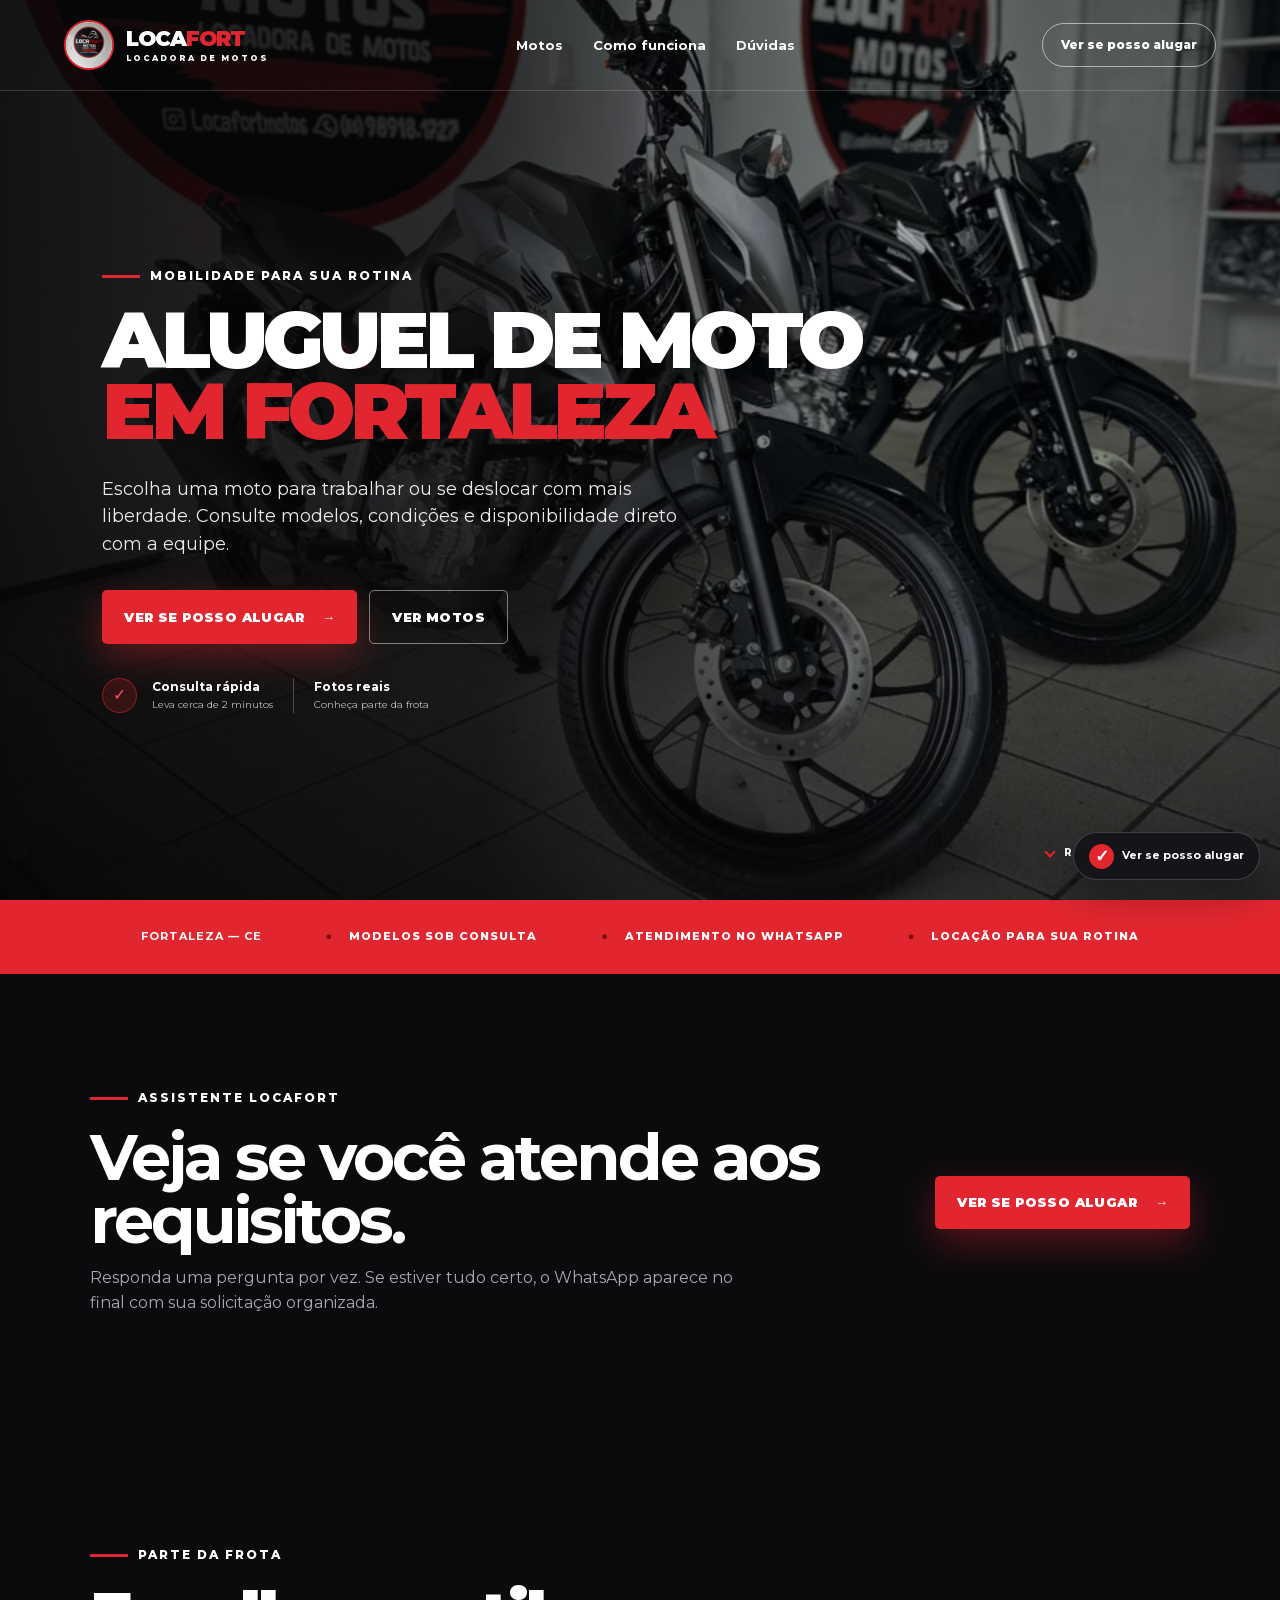
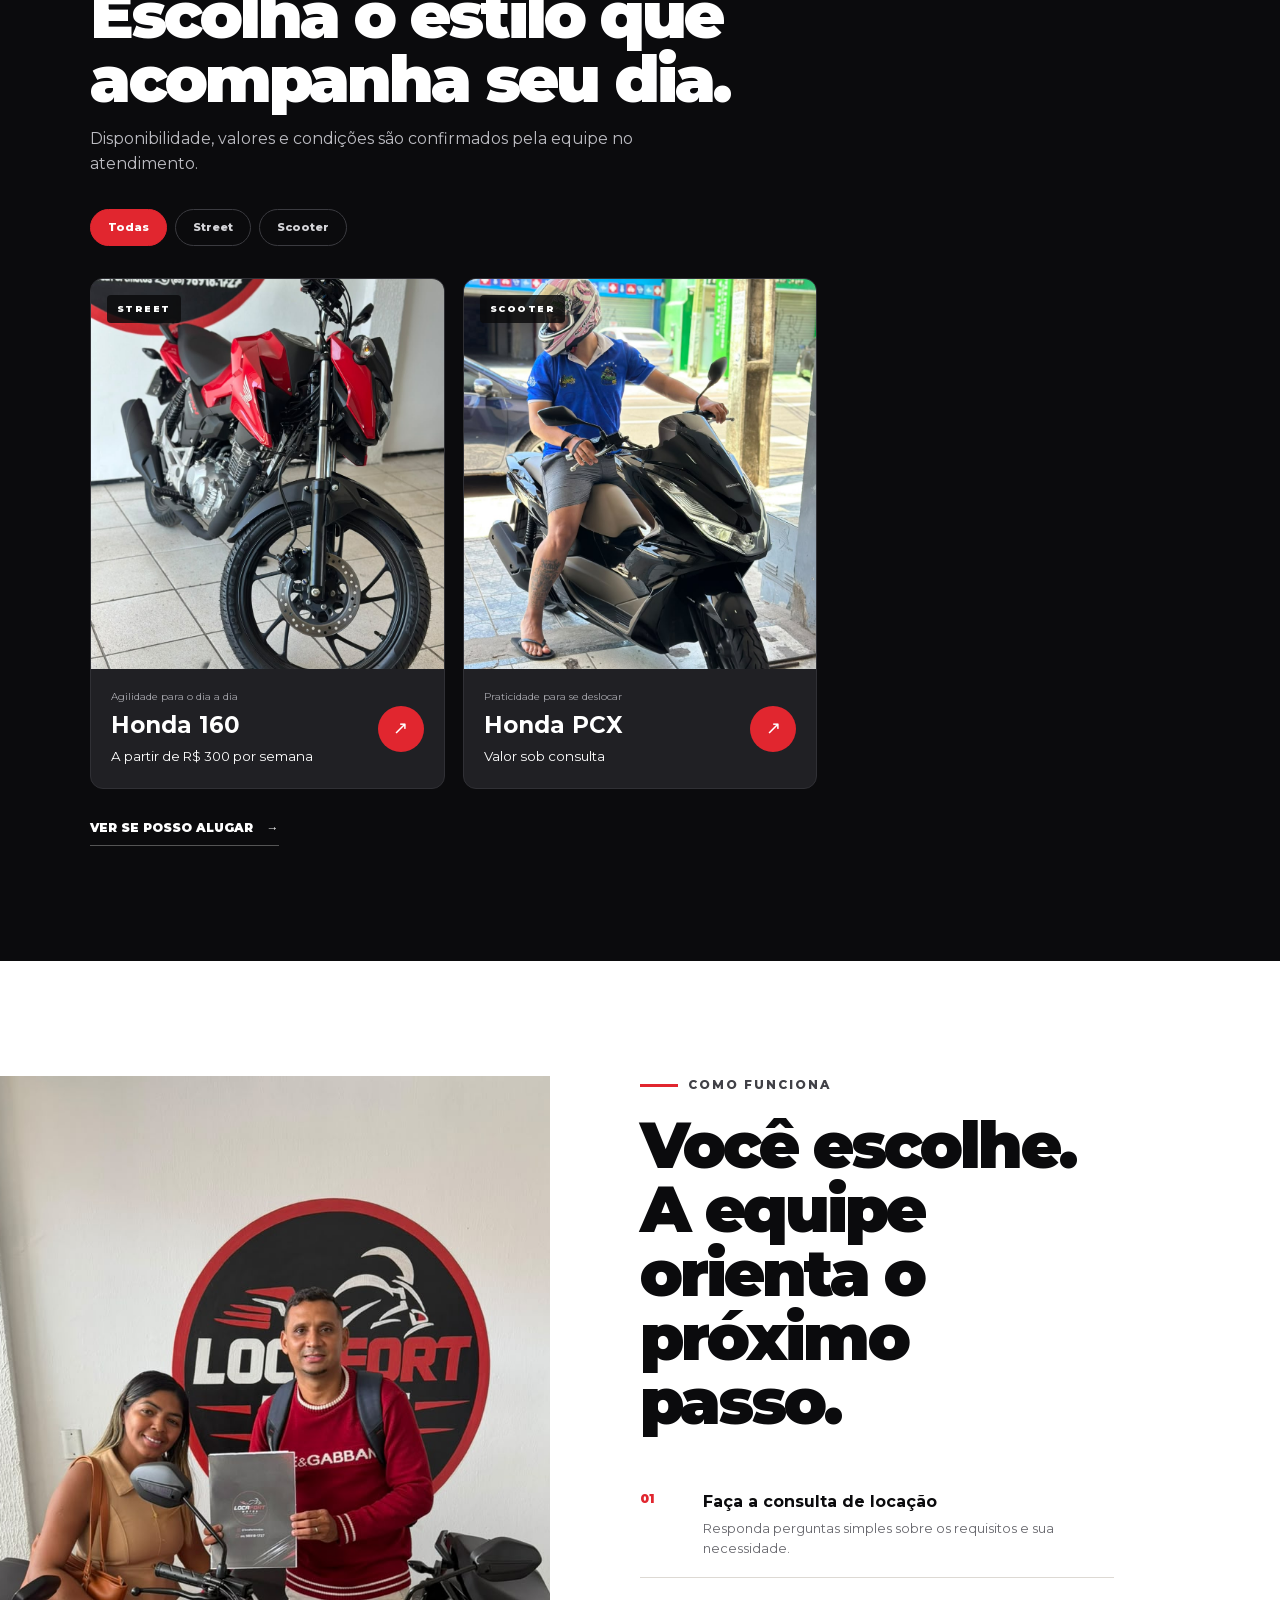
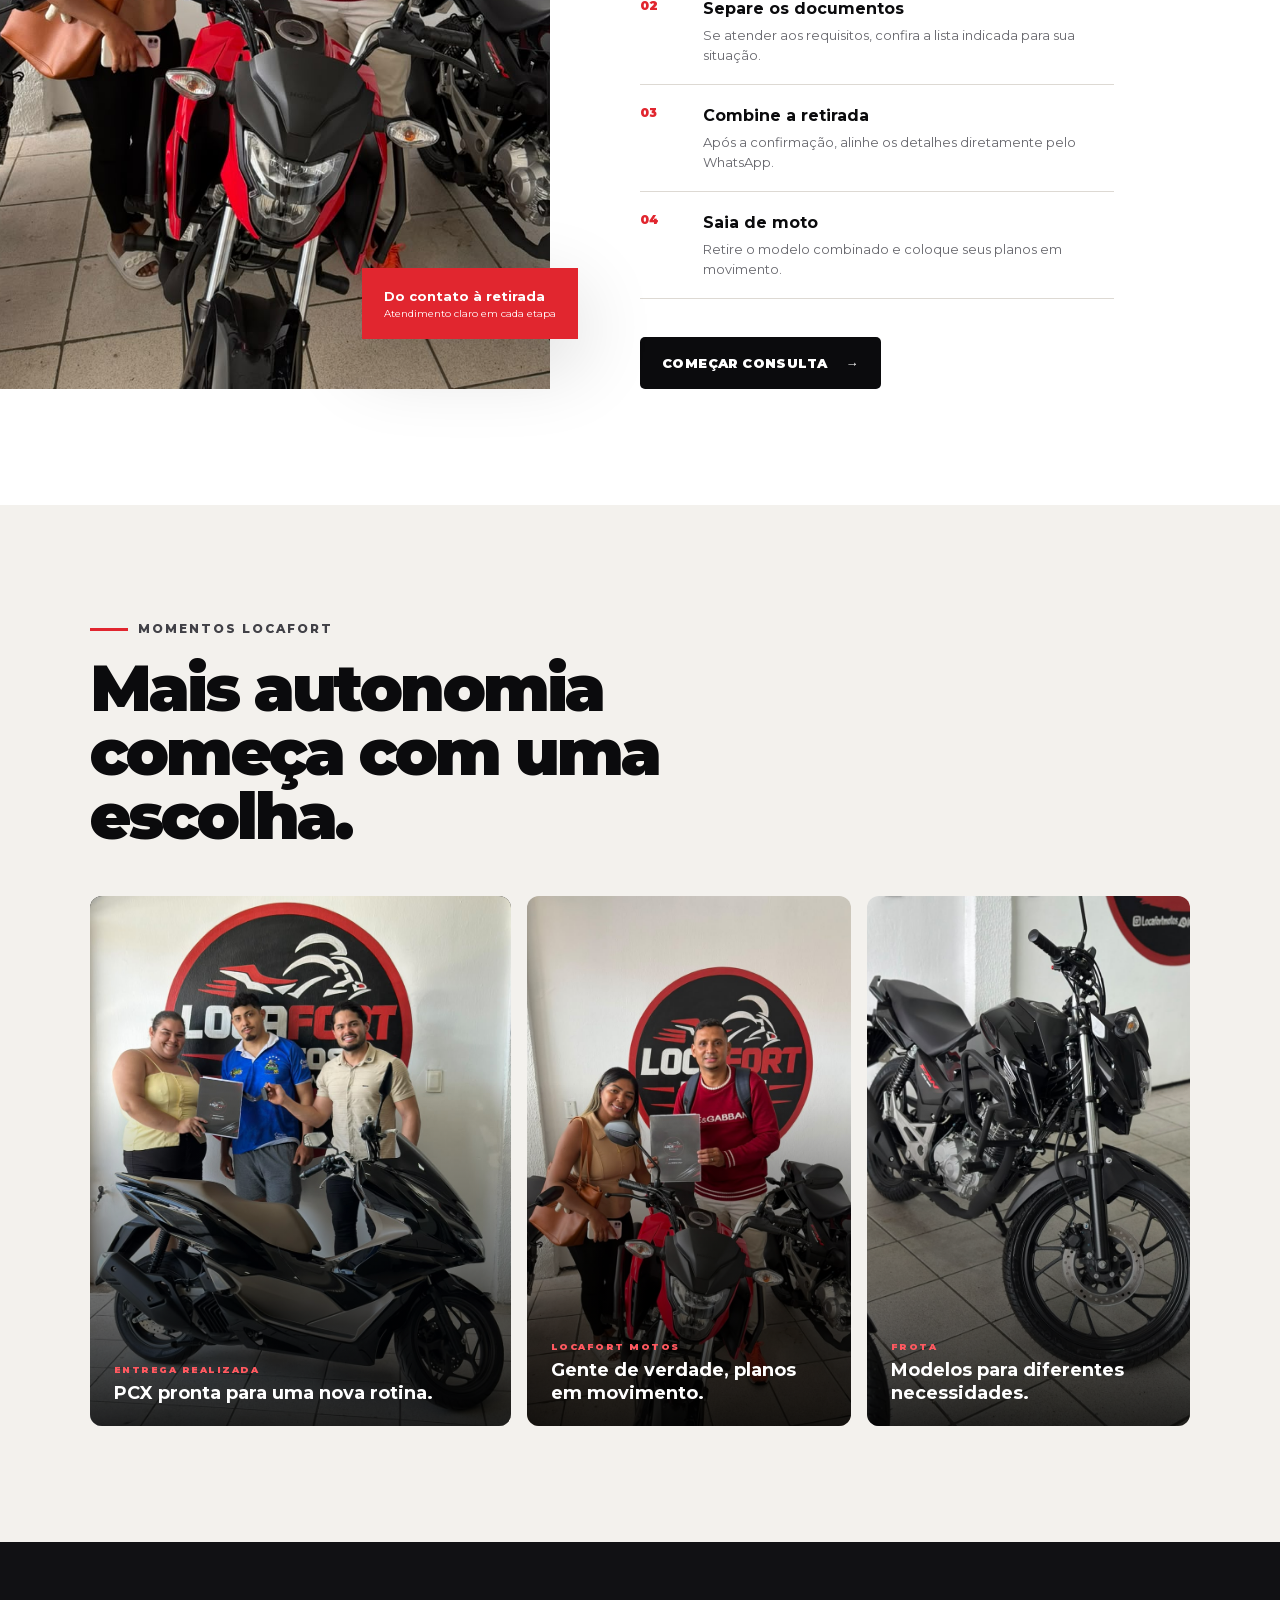
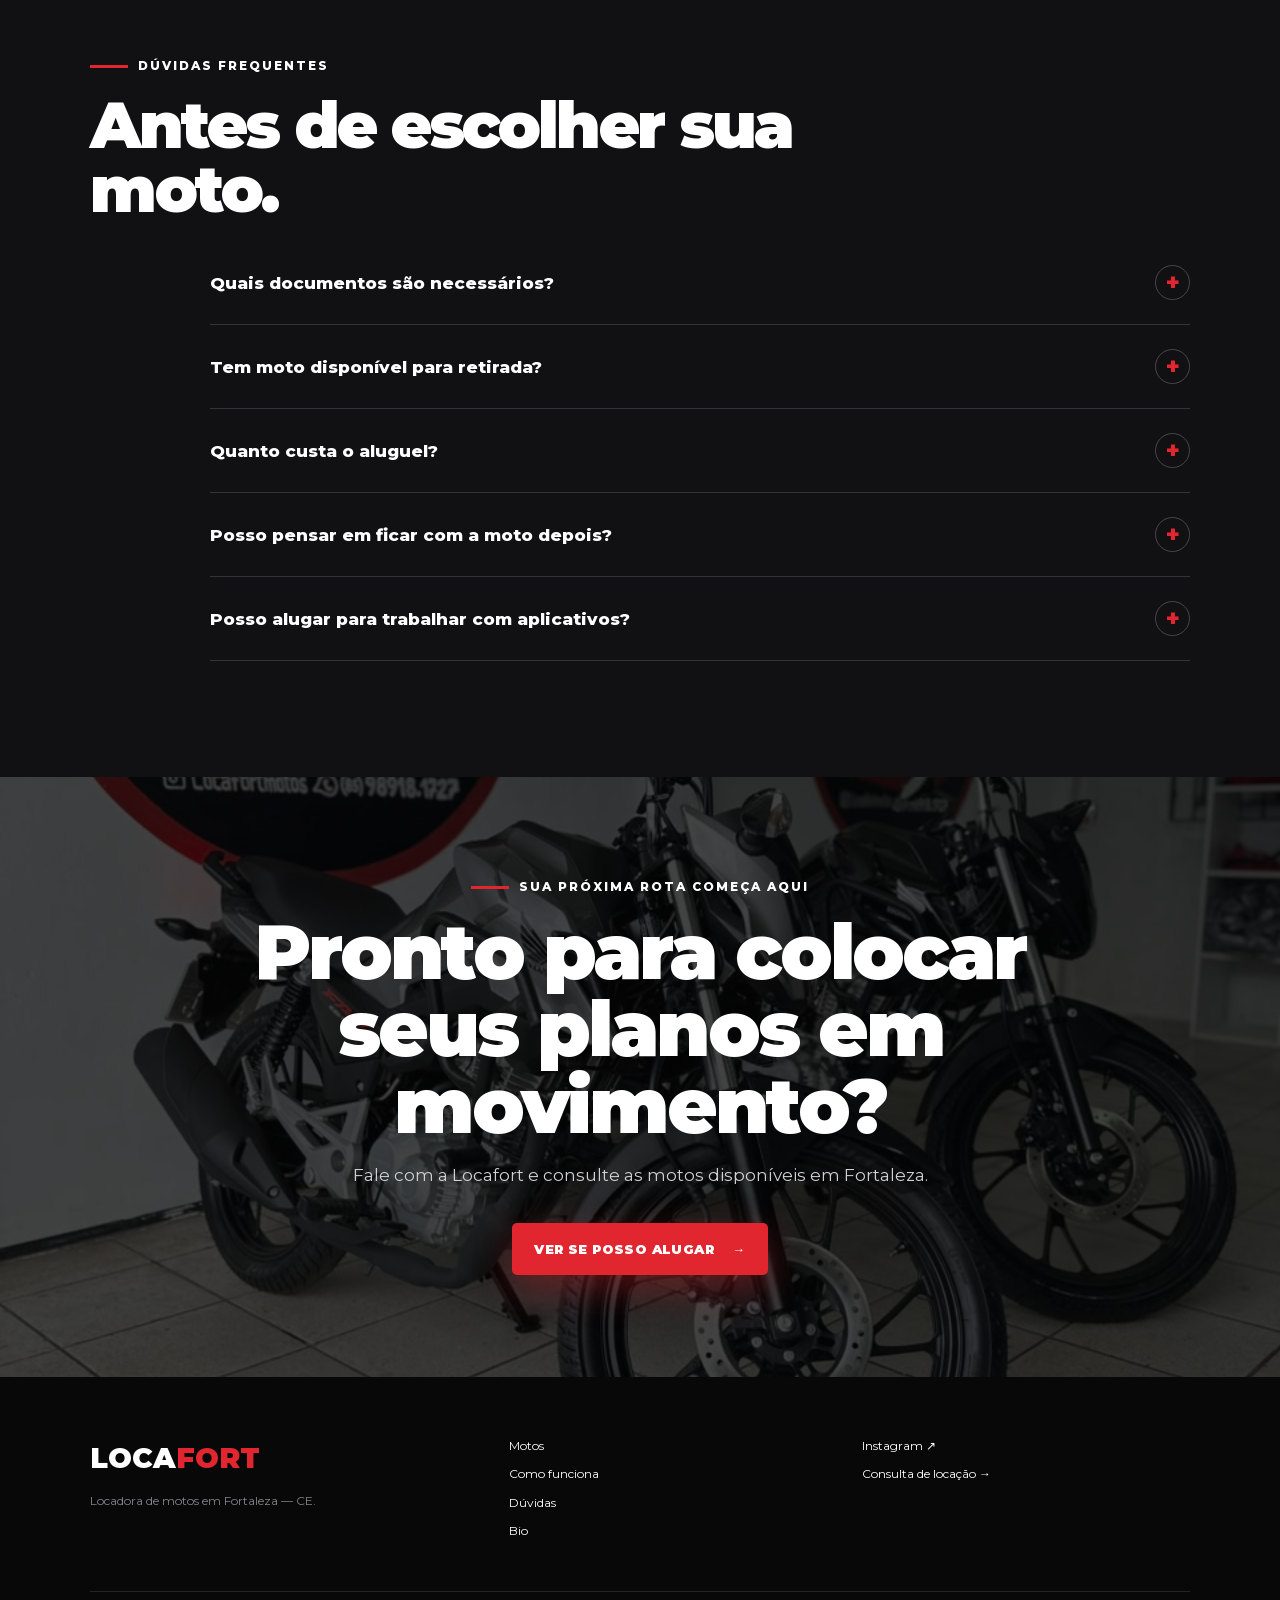
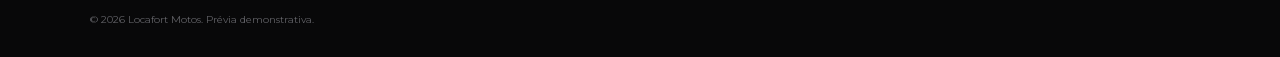
==== index.html @ 578e986d "Atualizar site, formulário e painel administrativo" ====
<!doctype html>
<html lang="pt-BR">
<head>
  <meta charset="utf-8">
  <meta name="viewport" content="width=device-width, initial-scale=1">
  <title>Aluguel de moto em Fortaleza | Locafort Motos</title>
  <meta name="description" content="Aluguel de moto em Fortaleza para trabalho e mobilidade. Veja modelos da Locafort Motos e consulte disponibilidade pelo WhatsApp.">
  <meta name="theme-color" content="#0b0b0d">
  <meta property="og:title" content="Aluguel de moto em Fortaleza | Locafort Motos">
  <meta property="og:description" content="Consulte modelos para aluguel de moto em Fortaleza e fale direto com a Locafort.">
  <meta property="og:image" content="assets/frota-locafort.jpeg">
  <link rel="canonical" href="https://thiagorevolutio-coder.github.io/previa-locafort-motos/">
  <link rel="icon" href="data:image/svg+xml,%3Csvg xmlns='http://www.w3.org/2000/svg' viewBox='0 0 64 64'%3E%3Crect width='64' height='64' rx='16' fill='%230b0b0d'/%3E%3Cpath d='M10 38h9l6-12h13l7 12h9' fill='none' stroke='%23e1262f' stroke-width='6' stroke-linecap='round'/%3E%3Ccircle cx='18' cy='42' r='8' fill='none' stroke='white' stroke-width='4'/%3E%3Ccircle cx='48' cy='42' r='8' fill='none' stroke='white' stroke-width='4'/%3E%3C/svg%3E">
  <link rel="stylesheet" href="styles.css">
  <script type="application/ld+json">
  {
    "@context": "https://schema.org",
    "@type": "LocalBusiness",
    "name": "Locafort Motos",
    "description": "Aluguel de moto em Fortaleza para trabalho e mobilidade.",
    "telephone": "+55 85 98918-1727",
    "areaServed": {"@type": "City", "name": "Fortaleza"},
    "sameAs": ["https://www.instagram.com/locafortmotos/"]
  }
  </script>
</head>
<body data-root-prefix="">
  <a class="skip-link" href="#conteudo">Pular para o conteúdo</a>
  <header class="site-header" id="topo">
    <a class="brand" href="#topo" aria-label="Locafort Motos - início">
      <span class="brand-mark"><img src="assets/logo-parede.jpeg" alt=""></span>
      <span class="brand-copy"><strong>LOCA<span>FORT</span></strong><small>LOCADORA DE MOTOS</small></span>
    </a>
    <nav class="desktop-nav" aria-label="Navegação principal">
      <a href="#motos-titulo">Motos</a>
      <a href="#como-funciona-titulo">Como funciona</a>
      <a href="#duvidas-titulo">Dúvidas</a>
    </nav>
    <a class="header-cta" data-open-simulator href="#simular-locacao">Ver se posso alugar</a>
  </header>

  <main id="conteudo">
    <section class="hero">
      <div class="hero-media" aria-hidden="true">
        <img src="assets/frota-locafort.jpeg" alt="">
      </div>
      <div class="hero-shade"></div>
      <div class="hero-content reveal">
        <p class="eyebrow"><span></span> Mobilidade para sua rotina</p>
        <h1>Aluguel de moto <small>em Fortaleza</small></h1>
        <p class="hero-text">Escolha uma moto para trabalhar ou se deslocar com mais liberdade. Consulte modelos, condições e disponibilidade direto com a equipe.</p>
        <div class="hero-actions">
          <a class="button button-primary" data-open-simulator href="#simular-locacao">Ver se posso alugar <span>→</span></a>
          <a class="button button-ghost" href="#motos-titulo">Ver motos</a>
        </div>
        <div class="hero-proof">
          <span class="proof-icon">✓</span>
          <p><strong>Consulta rápida</strong><small>Leva cerca de 2 minutos</small></p>
          <span class="proof-line"></span>
          <p><strong>Fotos reais</strong><small>Conheça parte da frota</small></p>
        </div>
      </div>
      <a class="scroll-cue" href="#solicitar-titulo" aria-label="Ir para a próxima seção"><span></span> Role para conhecer</a>
    </section>

    <section class="quick-strip" aria-label="Destaques">
      <p><strong>FORTALEZA — CE</strong></p>
      <p><span>●</span> Modelos sob consulta</p>
      <p><span>●</span> Atendimento no WhatsApp</p>
      <p><span>●</span> Locação para sua rotina</p>
    </section>

    <section class="simulator-invite section" id="solicitar">
      <div class="simulator-invite-copy reveal" id="solicitar-titulo">
        <p class="eyebrow"><span></span> Assistente Locafort</p>
        <h2>Veja se você atende aos requisitos.</h2>
        <p>Responda uma pergunta por vez. Se estiver tudo certo, o WhatsApp aparece no final com sua solicitação organizada.</p>
      </div>
      <button class="button button-primary simulator-invite-button reveal" data-open-simulator type="button">Ver se posso alugar <span>→</span></button>
    </section>

    <section class="fleet section" id="motos">
      <div class="section-heading light reveal" id="motos-titulo">
        <p class="eyebrow"><span></span> Parte da frota</p>
        <h2>Escolha o estilo que acompanha seu dia.</h2>
        <p>Disponibilidade, valores e condições são confirmados pela equipe no atendimento.</p>
      </div>
      <div class="fleet-tabs" role="tablist" aria-label="Filtrar motos">
        <button class="active" data-filter="todas">Todas</button>
        <button data-filter="street">Street</button>
        <button data-filter="scooter">Scooter</button>
      </div>
      <p class="mobile-swipe-hint"><span>↔</span> Arraste para o lado e veja as motos</p>
      <div class="fleet-grid" id="catalogFleet">
        <article class="bike-card reveal" data-category="street">
          <div class="bike-image"><img src="assets/moto-vermelha.jpeg" alt="Moto Honda 160 vermelha da Locafort" loading="lazy"><span>STREET</span></div>
          <div class="bike-info"><div><p>Agilidade para o dia a dia</p><h3>Honda 160</h3></div><button class="bike-ask" data-moto="Honda 160 vermelha" aria-label="Consultar Honda 160 vermelha">↗</button></div>
        </article>
        <article class="bike-card reveal" data-category="street">
          <div class="bike-image"><img src="assets/moto-cinza.jpeg" alt="Moto Honda 160 cinza da Locafort" loading="lazy"><span>STREET</span></div>
          <div class="bike-info"><div><p>Versátil para sua rotina</p><h3>Honda 160</h3></div><button class="bike-ask" data-moto="Honda 160 cinza" aria-label="Consultar Honda 160 cinza">↗</button></div>
        </article>
        <article class="bike-card reveal" data-category="scooter">
          <div class="bike-image"><img src="assets/pcx-preta.jpeg" alt="Honda PCX preta da Locafort" loading="lazy"><span>SCOOTER</span></div>
          <div class="bike-info"><div><p>Praticidade para se deslocar</p><h3>Honda PCX</h3></div><button class="bike-ask" data-moto="Honda PCX preta" aria-label="Consultar Honda PCX preta">↗</button></div>
        </article>
      </div>
      <a class="text-link reveal" data-open-simulator href="#simular-locacao">Ver se posso alugar <span>→</span></a>
    </section>

    <section class="process section" id="como-funciona">
      <div class="process-photo reveal">
        <img src="assets/cliente-retirada-1.jpeg" alt="Cliente recebendo uma moto na Locafort" loading="lazy">
        <div class="photo-tag"><strong>Do contato à retirada</strong><span>Atendimento claro em cada etapa</span></div>
      </div>
      <div class="process-content reveal" id="como-funciona-titulo">
        <p class="eyebrow dark"><span></span> Como funciona</p>
        <h2>Você escolhe. A equipe orienta o próximo passo.</h2>
        <ol class="process-list">
          <li><span>01</span><div><h3>Faça a consulta de locação</h3><p>Responda perguntas simples sobre os requisitos e sua necessidade.</p></div></li>
          <li><span>02</span><div><h3>Separe os documentos</h3><p>Se atender aos requisitos, confira a lista indicada para sua situação.</p></div></li>
          <li><span>03</span><div><h3>Combine a retirada</h3><p>Após a confirmação, alinhe os detalhes diretamente pelo WhatsApp.</p></div></li>
          <li><span>04</span><div><h3>Saia de moto</h3><p>Retire o modelo combinado e coloque seus planos em movimento.</p></div></li>
        </ol>
        <a class="button button-dark" data-open-simulator href="#simular-locacao">Começar consulta <span>→</span></a>
      </div>
    </section>

    <section class="stories section">
      <div class="section-heading reveal">
        <p class="eyebrow dark"><span></span> Momentos Locafort</p>
        <h2>Mais autonomia começa com uma escolha.</h2>
      </div>
      <div class="stories-grid reveal">
        <figure class="story story-wide"><img src="assets/cliente-retirada-pcx.jpeg" alt="Cliente na entrega de uma Honda PCX" loading="lazy"><figcaption><span>Entrega realizada</span><strong>PCX pronta para uma nova rotina.</strong></figcaption></figure>
        <figure class="story"><img src="assets/cliente-retirada-1.jpeg" alt="Clientes na Locafort Motos" loading="lazy"><figcaption><span>Locafort Motos</span><strong>Gente de verdade, planos em movimento.</strong></figcaption></figure>
        <figure class="story"><img src="assets/moto-preta.jpeg" alt="Honda 160 preta na Locafort" loading="lazy"><figcaption><span>Frota</span><strong>Modelos para diferentes necessidades.</strong></figcaption></figure>
      </div>
    </section>

    <section class="faq section" id="duvidas">
      <div class="section-heading light reveal" id="duvidas-titulo">
        <p class="eyebrow"><span></span> Dúvidas frequentes</p>
        <h2>Antes de escolher sua moto.</h2>
      </div>
      <div class="faq-list reveal">
        <details><summary>Quais documentos são necessários?<span>+</span></summary><p>Após atender aos requisitos, você recebe a lista conforme sua fonte de renda. A análise costuma incluir CNH digital, três comprovantes do endereço atual do mesmo tipo e comprovantes de renda.</p></details>
        <details><summary>Tem moto disponível para retirada?<span>+</span></summary><p>A disponibilidade muda ao longo do dia. Consulte pelo WhatsApp para saber quais modelos estão livres no momento.</p></details>
        <details><summary>Quanto custa o aluguel?<span>+</span></summary><p id="faqPricing">Carregando as condições atuais…</p></details>
        <details><summary>Posso pensar em ficar com a moto depois?<span>+</span></summary><p id="faqIntent">Carregando as condições atuais…</p></details>
        <details><summary>Posso alugar para trabalhar com aplicativos?<span>+</span></summary><p>Conte à equipe como pretende usar a moto. Assim, você recebe informações sobre os modelos e condições disponíveis para sua necessidade.</p></details>
      </div>
    </section>

    <section class="final-cta">
      <img src="assets/frota-locafort.jpeg" alt="Frota da Locafort Motos" loading="lazy">
      <div class="final-shade"></div>
      <div class="final-content reveal">
        <p class="eyebrow"><span></span> Sua próxima rota começa aqui</p>
        <h2>Pronto para colocar seus planos em movimento?</h2>
        <p>Fale com a Locafort e consulte as motos disponíveis em Fortaleza.</p>
        <a class="button button-primary" data-open-simulator href="#simular-locacao">Ver se posso alugar <span>→</span></a>
      </div>
    </section>
  </main>

  <footer>
    <div class="footer-brand">
      <strong>LOCA<span>FORT</span></strong>
      <p>Locadora de motos em Fortaleza — CE.</p>
    </div>
    <div class="footer-links"><a href="#motos-titulo">Motos</a><a href="#como-funciona-titulo">Como funciona</a><a href="#duvidas-titulo">Dúvidas</a><a href="bio.html">Bio</a></div>
    <div class="footer-social"><a href="https://www.instagram.com/locafortmotos/" target="_blank" rel="noopener">Instagram ↗</a><a data-open-simulator href="#simular-locacao">Consulta de locação →</a></div>
    <p class="copyright">© <span id="ano"></span> Locafort Motos. Prévia demonstrativa.</p>
  </footer>

  <div class="floating-actions" aria-label="Ações rápidas">
    <button class="simulator-float" data-open-simulator type="button"><span>✓</span><b>Ver se posso alugar</b></button>
  </div>

  <div class="simulator-modal" id="simular-locacao" aria-hidden="true">
    <button class="simulator-backdrop" data-close-simulator type="button" tabindex="-1" aria-label="Fechar consulta"></button>
    <section class="simulator-dialog" role="dialog" aria-modal="true" aria-labelledby="simuladorTitulo">
      <header class="simulator-header">
        <div><small>CONSULTA DE LOCAÇÃO</small><strong id="simuladorTitulo">Ver se posso alugar</strong></div>
        <button class="simulator-close" data-close-simulator type="button" aria-label="Fechar consulta">×</button>
      </header>
      <div class="simulator-progress" aria-label="Progresso da consulta de locação">
        <span id="simulatorProgressBar"></span>
        <small id="simulatorStepLabel">Introdução</small>
      </div>
      <div class="simulator-content">
        <div class="simulator-step active" id="simulatorIntro">
          <p class="simulator-kicker">Leva cerca de 2 minutos</p>
          <h3>Vamos começar?</h3>
          <p class="simulator-lead">Uma pergunta por vez.</p>
          <details class="simple-details"><summary>Entenda melhor</summary><div><p>O WhatsApp aparece no final, se as condições forem atendidas.</p><p>Não envie documentos aqui. A análise final é feita pelo responsável.</p></div></details>
          <button class="button button-primary simulator-start" id="simulatorStart" type="button">Começar agora <span>→</span></button>
        </div>
        <div class="simulator-step" id="simulatorPayment">
          <p class="simulator-kicker">Condições da locação</p>
          <h3>Veja os valores</h3>
          <button class="question-listen" id="paymentListen" type="button" hidden>🔊 Ouvir explicação</button>
          <div class="payment-cards" id="conditionsCards">
          </div>
          <button class="button button-primary payment-continue" id="paymentContinue" type="button">Quero continuar <span>→</span></button>
        </div>
        <div class="simulator-step" id="simulatorModel">
          <p class="simulator-kicker">Escolha a moto</p>
          <h3>Qual moto combina com você?</h3>
          <div class="model-options" id="catalogModelOptions"></div>
        </div>
        <div class="simulator-step" id="simulatorIntent">
          <p class="simulator-kicker">Pensando mais adiante</p>
          <h3>Hoje você pensa em:</h3>
          <div class="simulator-options intent-options"><button type="button" data-intent="Aluguel"><b class="option-icon">↻</b><span>Aluguel</span><small>Contrato inicial de 6 meses.</small></button><button type="button" data-intent="Contrato com intenção de compra"><b class="option-icon">★</b><span>Contrato com intenção de compra</span><small>Pode começar depois dos 6 meses iniciais.</small></button></div>
        </div>
        <div class="simulator-step" id="simulatorIntentInfo">
          <p class="simulator-kicker">Como funciona depois</p>
          <h3 id="intentInfoTitle"></h3>
          <button class="question-listen" id="intentListen" type="button" hidden>🔊 Ouvir explicação</button>
          <div class="intent-explanation" id="intentInfoBody"></div>
          <button class="button button-primary payment-continue" id="intentContinue" type="button">Entendi, continuar <span>→</span></button>
        </div>
        <div class="simulator-step" id="simulatorQuestion">
          <p class="simulator-kicker" id="questionKicker"></p>
          <h3 id="questionTitle"></h3>
          <button class="question-listen" id="questionListen" type="button" hidden>🔊 Ouvir pergunta</button>
          <details class="simple-details question-details" id="questionDetails" hidden><summary>Entenda melhor</summary><p id="questionHelp"></p></details>
          <div class="simulator-options" id="questionOptions" role="group"></div>
          <form class="simulator-field" id="questionForm" hidden novalidate>
            <label id="questionLabel" for="questionInput"></label>
            <input id="questionInput" autocomplete="off">
            <small id="questionHint"></small>
            <p class="simulator-error" id="questionError" role="alert" hidden></p>
            <button class="button button-primary" type="submit">Continuar <span>→</span></button>
          </form>
        </div>
        <div class="simulator-result" id="simulatorResult" aria-live="polite">
          <p class="simulator-kicker" id="resultKicker"></p>
          <h3 id="resultTitle"></h3>
          <div id="resultBody"></div>
          <a class="button button-whatsapp" id="enviarPedido" href="#" hidden>Enviar para análise no WhatsApp <span>↗</span></a>
          <button class="button simulator-restart-result" id="resultRestart" type="button">Reiniciar consulta</button>
        </div>
      </div>
      <footer class="simulator-controls">
        <button id="simulatorBack" type="button">← Voltar</button>
        <button id="simulatorRestart" type="button">Reiniciar</button>
        <span>Progresso salvo nesta aba.</span>
      </footer>
    </section>
  </div>
  <script src="app.js"></script>
</body>
</html>
---- styles.css ----
@font-face{font-family:Montserrat;src:url('assets/montserrat.woff2') format('woff2');font-display:swap}
:root{--red:#e1262f;--red-dark:#aa1018;--ink:#0b0b0d;--charcoal:#17171a;--muted:#67676d;--paper:#f3f1ed;--white:#fff;--line:rgba(255,255,255,.16);--shadow:0 24px 80px rgba(0,0,0,.16)}
*{box-sizing:border-box}html{scroll-behavior:smooth}body{margin:0;background:var(--paper);color:var(--ink);font-family:Montserrat,Arial,sans-serif;line-height:1.55;overflow-x:hidden}img{display:block;max-width:100%}a{color:inherit;text-decoration:none}button{font:inherit}.skip-link{position:fixed;top:-80px;left:20px;z-index:999;background:#fff;padding:12px 18px}.skip-link:focus{top:20px}.site-header{position:absolute;z-index:20;top:0;left:0;width:100%;display:flex;align-items:center;justify-content:space-between;padding:20px clamp(22px,5vw,78px);color:#fff;border-bottom:1px solid var(--line)}.brand{display:flex;align-items:center;gap:12px}.brand-mark{width:50px;height:50px;border-radius:50%;overflow:hidden;border:2px solid var(--red);background:#fff}.brand-mark img{width:100%;height:100%;object-fit:cover;object-position:center 37%}.brand-copy{display:grid;line-height:1}.brand-copy strong{font-size:21px;font-weight:900;letter-spacing:-1px}.brand-copy strong span,.footer-brand strong span{color:var(--red)}.brand-copy small{margin-top:5px;font-size:8px;font-weight:800;letter-spacing:2px}.desktop-nav{display:flex;gap:30px;font-size:13px;font-weight:700}.desktop-nav a{position:relative}.desktop-nav a:after{content:"";position:absolute;left:0;right:100%;bottom:-7px;height:2px;background:var(--red);transition:.25s}.desktop-nav a:hover:after{right:0}.header-cta{border:1px solid rgba(255,255,255,.55);border-radius:999px;padding:12px 18px;font-size:12px;font-weight:800;transition:.25s}.header-cta:hover{background:var(--red);border-color:var(--red);transform:translateY(-2px)}
.hero{min-height:760px;height:100svh;position:relative;display:flex;align-items:center;color:#fff;isolation:isolate}.hero-media,.hero-shade{position:absolute;inset:0;z-index:-2}.hero-media img{width:100%;height:100%;object-fit:cover;object-position:center 54%}.hero-shade{z-index:-1;background:linear-gradient(90deg,rgba(5,5,6,.94) 0%,rgba(5,5,6,.82) 38%,rgba(5,5,6,.32) 68%,rgba(5,5,6,.48) 100%),linear-gradient(0deg,rgba(5,5,6,.7),transparent 55%)}.hero-content{width:min(760px,90%);margin-left:clamp(24px,8vw,140px);padding-top:80px}.eyebrow{display:flex;align-items:center;gap:10px;margin:0 0 18px;font-size:12px;font-weight:800;letter-spacing:2px;text-transform:uppercase}.eyebrow>span{width:38px;height:3px;background:var(--red)}.eyebrow.dark{color:#414147}.hero h1{max-width:760px;margin:0;font-size:clamp(54px,7vw,108px);font-weight:900;line-height:.9;letter-spacing:-5px;text-transform:uppercase}.hero h1 em{display:block;color:var(--red);font-style:normal}.hero-text{max-width:600px;margin:28px 0 32px;color:#e9e9eb;font-size:clamp(16px,1.4vw,20px)}.hero-actions{display:flex;gap:12px;flex-wrap:wrap}.button{display:inline-flex;align-items:center;justify-content:center;gap:18px;border-radius:5px;padding:16px 22px;font-size:13px;font-weight:900;text-transform:uppercase;letter-spacing:.4px;transition:transform .25s,box-shadow .25s,background .25s}.button:hover{transform:translateY(-3px)}.button-primary{background:var(--red);color:#fff;box-shadow:0 14px 36px rgba(225,38,47,.35)}.button-primary:hover{background:#f2343d;box-shadow:0 18px 44px rgba(225,38,47,.48)}.button-ghost{border:1px solid rgba(255,255,255,.45);color:#fff}.button-ghost:hover{background:rgba(255,255,255,.12)}.button-dark{background:var(--ink);color:#fff}.hero-proof{display:flex;align-items:center;gap:15px;margin-top:34px}.proof-icon{display:grid;place-items:center;width:35px;height:35px;border-radius:50%;background:rgba(225,38,47,.18);color:#ff545c;border:1px solid rgba(225,38,47,.5)}.hero-proof p{display:grid;margin:0}.hero-proof strong{font-size:12px}.hero-proof small{font-size:10px;color:#babac0}.proof-line{width:1px;height:35px;background:rgba(255,255,255,.25);margin:0 5px}.scroll-cue{position:absolute;right:5vw;bottom:40px;display:flex;align-items:center;gap:10px;font-size:10px;font-weight:800;letter-spacing:1px;text-transform:uppercase}.scroll-cue span{display:block;width:8px;height:8px;border-right:2px solid var(--red);border-bottom:2px solid var(--red);transform:rotate(45deg);animation:bounce 1.7s infinite}@keyframes bounce{50%{transform:translateY(7px) rotate(45deg)}}
.quick-strip{min-height:74px;display:flex;align-items:center;justify-content:center;gap:clamp(24px,5vw,78px);padding:16px 5vw;background:var(--red);color:#fff;overflow:auto}.quick-strip p{margin:0;white-space:nowrap;font-size:11px;font-weight:800;letter-spacing:1px;text-transform:uppercase}.quick-strip p span{margin-right:12px;color:#810910}
.section{padding:clamp(72px,9vw,130px) clamp(22px,7vw,112px)}.section-heading{max-width:740px;margin-bottom:48px}.section-heading h2,.process-content h2,.final-content h2{margin:0;font-size:clamp(38px,5vw,72px);font-weight:900;line-height:1;letter-spacing:-3px}.section-heading>p:last-child{max-width:620px;color:var(--muted);font-size:16px}.section-heading.light{color:#fff}.section-heading.light>p:last-child{color:#bcbcc2}
.planner{background:#fff}.planner-grid{display:grid;grid-template-columns:minmax(0,1.6fr) minmax(320px,.8fr);gap:28px;align-items:stretch}.planner-card{position:relative;background:var(--paper);border:1px solid #e4e1dc;border-radius:16px;padding:clamp(24px,4vw,48px);min-height:400px}.step-block{display:none}.step-block.active{display:block;animation:stepIn .35s ease}@keyframes stepIn{from{opacity:0;transform:translateX(16px)}}.step-top{display:flex;align-items:center;gap:15px;margin-bottom:25px}.step-top>span{display:grid;place-items:center;width:44px;height:44px;border-radius:50%;background:var(--ink);color:#fff;font-size:12px;font-weight:900}.step-top p{margin:0;font-size:20px;font-weight:900}.choice-grid{display:grid;grid-template-columns:repeat(3,1fr);gap:13px}.choice{min-height:132px;display:flex;flex-direction:column;align-items:flex-start;justify-content:space-between;text-align:left;padding:20px;border:1px solid #d8d5d0;border-radius:10px;background:#fff;color:var(--ink);cursor:pointer;transition:.2s}.choice b{font-size:24px}.choice span{font-size:13px;font-weight:800}.choice:hover,.choice.selected{border-color:var(--red);box-shadow:0 12px 30px rgba(22,22,25,.1);transform:translateY(-3px)}.choice.selected{background:var(--ink);color:#fff}.choice-grid.compact .choice{min-height:94px;justify-content:center}.planner-progress{position:absolute;left:48px;right:48px;bottom:30px;display:grid;grid-template-columns:repeat(3,1fr);gap:8px}.planner-progress span{height:4px;border-radius:8px;background:#d4d0ca}.planner-progress span.active{background:var(--red)}.request-preview{display:flex;flex-direction:column;padding:40px;border-radius:16px;background:var(--ink);color:#fff}.request-label{color:#ff535b;font-size:10px;font-weight:900;letter-spacing:2px}.request-preview h3{font-size:27px;line-height:1.1;margin:6px 0 28px}.request-summary{display:grid;gap:0;margin-bottom:24px}.request-summary p{display:grid;margin:0;padding:13px 0;border-bottom:1px solid rgba(255,255,255,.13)}.request-summary span{color:#8e8e94;font-size:10px;text-transform:uppercase;letter-spacing:1px}.request-summary strong{font-size:13px;margin-top:3px}.request-preview .button{margin-top:auto}.request-preview .button.disabled{filter:grayscale(.75);opacity:.55;pointer-events:none}.request-preview>small{margin-top:12px;color:#8d8d92;font-size:10px;text-align:center}
.fleet{background:var(--ink);color:#fff}.fleet-tabs{display:flex;gap:8px;margin:-15px 0 32px}.fleet-tabs button{border:1px solid #3b3b40;border-radius:99px;padding:9px 17px;background:transparent;color:#d5d5d9;font-size:11px;font-weight:800;cursor:pointer}.fleet-tabs button.active{background:var(--red);border-color:var(--red);color:#fff}.fleet-grid{display:grid;grid-template-columns:repeat(3,1fr);gap:18px}.bike-card{background:#202024;border:1px solid #303035;border-radius:13px;overflow:hidden;transition:.3s}.bike-card:hover{transform:translateY(-7px);box-shadow:0 22px 50px rgba(0,0,0,.35)}.bike-card.hidden{display:none}.bike-image{height:390px;position:relative;overflow:hidden;background:#29292d}.bike-image img{width:100%;height:100%;object-fit:cover;transition:.5s}.bike-card:hover img{transform:scale(1.04)}.bike-image span{position:absolute;top:16px;left:16px;padding:7px 10px;border-radius:4px;background:rgba(10,10,12,.82);font-size:9px;font-weight:900;letter-spacing:1.5px}.bike-info{display:flex;align-items:center;justify-content:space-between;padding:20px}.bike-info p{margin:0;color:#a7a7ad;font-size:10px}.bike-info h3{margin:3px 0 0;font-size:23px}.bike-ask{display:grid;place-items:center;width:46px;height:46px;border:0;border-radius:50%;background:var(--red);color:#fff;font-size:18px;cursor:pointer;transition:.25s}.bike-ask:hover{transform:rotate(12deg) scale(1.08)}.text-link{display:inline-flex;gap:14px;margin-top:30px;color:#fff;font-size:12px;font-weight:900;text-transform:uppercase;border-bottom:1px solid #555;padding-bottom:7px}
.process{display:grid;grid-template-columns:1fr 1fr;padding-left:0;gap:clamp(40px,7vw,110px);background:#fff}.process-photo{position:relative;min-height:760px}.process-photo>img{width:100%;height:100%;object-fit:cover}.photo-tag{position:absolute;right:-28px;bottom:50px;display:grid;padding:18px 22px;background:var(--red);color:#fff;box-shadow:var(--shadow)}.photo-tag strong{font-size:13px}.photo-tag span{font-size:10px}.process-content{align-self:center;max-width:650px;padding-right:clamp(22px,6vw,100px)}.process-list{list-style:none;margin:38px 0;padding:0}.process-list li{display:grid;grid-template-columns:48px 1fr;gap:15px;padding:19px 0;border-bottom:1px solid #ddd9d3}.process-list li>span{color:var(--red);font-size:12px;font-weight:900}.process-list h3{margin:0 0 3px;font-size:16px}.process-list p{margin:0;color:var(--muted);font-size:13px}.stories{background:var(--paper)}.stories-grid{display:grid;grid-template-columns:1.3fr 1fr 1fr;gap:16px}.story{position:relative;height:530px;margin:0;overflow:hidden;border-radius:12px;background:#111}.story img{width:100%;height:100%;object-fit:cover;transition:.6s}.story:hover img{transform:scale(1.04)}.story:after{content:"";position:absolute;inset:35% 0 0;background:linear-gradient(transparent,rgba(0,0,0,.86))}.story figcaption{position:absolute;z-index:2;left:24px;right:24px;bottom:22px;color:#fff}.story figcaption span{display:block;color:#ff5960;font-size:9px;font-weight:900;letter-spacing:1.5px;text-transform:uppercase}.story figcaption strong{display:block;max-width:320px;margin-top:5px;font-size:18px;line-height:1.25}.story-wide img{object-position:center 45%}
.faq{background:#111114;color:#fff}.faq .section-heading{margin-bottom:20px}.faq-list{max-width:980px;margin-left:auto}.faq-list details{border-bottom:1px solid #333339}.faq-list summary{display:flex;align-items:center;justify-content:space-between;gap:15px;padding:24px 0;cursor:pointer;list-style:none;font-size:17px;font-weight:800}.faq-list summary::-webkit-details-marker{display:none}.faq-list summary span{display:grid;place-items:center;width:35px;height:35px;border-radius:50%;border:1px solid #46464c;color:var(--red);font-size:23px;transition:.25s}.faq-list details[open] summary span{transform:rotate(45deg);background:var(--red);color:#fff;border-color:var(--red)}.faq-list details p{max-width:700px;margin:-8px 0 24px;color:#a7a7ad;font-size:14px}.final-cta{position:relative;min-height:600px;display:grid;place-items:center;text-align:center;color:#fff;overflow:hidden}.final-cta>img,.final-shade{position:absolute;inset:0;width:100%;height:100%;object-fit:cover}.final-shade{background:rgba(4,4,5,.75)}.final-content{position:relative;z-index:2;max-width:850px;padding:80px 22px}.final-content .eyebrow{justify-content:center}.final-content h2{font-size:clamp(44px,6vw,82px)}.final-content>p:not(.eyebrow){font-size:17px;color:#d1d1d5}.final-content .button{margin-top:18px}
footer{display:grid;grid-template-columns:1.2fr 1fr 1fr;gap:25px;padding:60px clamp(22px,7vw,112px) 30px;background:#080809;color:#fff}.footer-brand strong{font-size:28px;font-weight:900}.footer-brand p{color:#85858a;font-size:12px}.footer-links,.footer-social{display:grid;align-content:start;gap:10px;font-size:12px}.footer-links a:hover,.footer-social a:hover{color:#ff4a53}.copyright{grid-column:1/-1;margin:25px 0 0;padding-top:20px;border-top:1px solid #242427;color:#616166;font-size:10px}.whatsapp-float{position:fixed;z-index:30;right:20px;bottom:20px;display:flex;align-items:center;gap:9px;padding:12px 16px;border-radius:99px;background:#25d366;color:#07190e;box-shadow:0 14px 35px rgba(0,0,0,.28);font-size:12px}.whatsapp-float span{font-size:20px}.reveal{opacity:0;transform:translateY(24px);transition:opacity .7s ease,transform .7s ease}.reveal.visible{opacity:1;transform:none}
@media(max-width:900px){.desktop-nav{display:none}.header-cta{padding:10px 13px}.hero-content{margin-left:6vw}.planner-grid,.process{grid-template-columns:1fr}.fleet-grid{grid-template-columns:repeat(2,1fr)}.process{padding-right:0}.process-photo{min-height:600px}.process-content{padding:60px 24px 80px}.stories-grid{grid-template-columns:1fr 1fr}.story-wide{grid-column:1/-1}.story{height:430px}footer{grid-template-columns:1fr 1fr}}
@media(max-width:620px){.site-header{padding:14px 16px}.brand-mark{width:42px;height:42px}.brand-copy strong{font-size:18px}.brand-copy small{font-size:6px}.header-cta{display:none}.hero{min-height:720px;height:100svh;align-items:flex-end;padding-bottom:65px}.hero-media img{object-position:58% center}.hero-shade{background:linear-gradient(0deg,rgba(4,4,5,.96) 0%,rgba(4,4,5,.8) 52%,rgba(4,4,5,.25) 100%)}.hero-content{width:100%;max-width:100%;min-width:0;margin:0;padding:0 18px}.hero h1{max-width:100%;font-size:clamp(42px,12.5vw,50px);line-height:.92;letter-spacing:-2px}.hero-text{margin:20px 0;font-size:14px}.hero-actions{display:grid;grid-template-columns:minmax(0,1.15fr) minmax(0,.85fr)}.hero-actions .button{min-width:0;white-space:normal;text-align:center}.button{padding:14px 10px;font-size:9px;gap:6px}.hero-proof{margin-top:23px;gap:10px}.hero-proof small{font-size:8px}.scroll-cue{display:none}.quick-strip{justify-content:flex-start}.section{padding:70px 18px}.section-heading{margin-bottom:32px}.section-heading h2,.process-content h2{font-size:39px;letter-spacing:-2px}.planner-grid{gap:14px}.planner-card{padding:22px 16px 56px;min-height:380px}.choice-grid{grid-template-columns:1fr;gap:8px}.choice{min-height:62px;flex-direction:row;align-items:center;justify-content:flex-start;gap:12px;padding:12px 14px}.choice b{font-size:20px}.choice-grid.compact .choice{min-height:58px}.planner-progress{left:18px;right:18px;bottom:22px}.request-preview{padding:26px 20px}.fleet-grid{grid-template-columns:1fr}.bike-image{height:400px}.process-photo{min-height:530px}.process-photo>img{object-position:center top}.photo-tag{left:18px;right:18px;bottom:18px}.process-content{padding:55px 18px 70px}.stories-grid{grid-template-columns:1fr;display:flex;overflow-x:auto;scroll-snap-type:x mandatory;padding-bottom:10px}.story,.story-wide{min-width:84vw;height:450px;grid-column:auto;scroll-snap-align:center}.faq-list summary{font-size:14px}.final-cta{min-height:520px}.final-content h2{font-size:42px}footer{grid-template-columns:1fr}.copyright{grid-column:1}.whatsapp-float{padding:12px;width:48px;height:48px;justify-content:center}.whatsapp-float b{display:none}}
.hero h1{max-width:840px;font-size:clamp(52px,6.2vw,92px)}.hero h1 small{display:block;color:var(--red);font:inherit}.planner{position:relative;isolation:isolate;background:#0b0b0e;color:#fff;overflow:hidden}.planner:before{content:"";position:absolute;z-index:-1;inset:0;background:radial-gradient(circle at 75% 18%,rgba(225,38,47,.18),transparent 27%),linear-gradient(rgba(255,255,255,.025) 1px,transparent 1px),linear-gradient(90deg,rgba(255,255,255,.025) 1px,transparent 1px);background-size:auto,34px 34px,34px 34px}.planner .section-heading>p:last-child{color:#a6a6ad}.planner-shell{border:1px solid #303038;border-radius:22px;background:rgba(18,18,22,.93);box-shadow:0 38px 100px rgba(0,0,0,.42);overflow:hidden}.tech-status{display:flex;align-items:center;justify-content:space-between;gap:20px;padding:16px 22px;border-bottom:1px solid #303038;background:#111115}.tech-brand{display:flex;align-items:center;gap:9px}.tech-pulse{width:8px;height:8px;border-radius:50%;background:#46df82;box-shadow:0 0 0 6px rgba(70,223,130,.09),0 0 18px #46df82;animation:techPulse 1.8s ease infinite}.tech-brand strong{font-size:10px;letter-spacing:1.3px}.tech-brand small{color:#65656d;font-size:7px;letter-spacing:1.2px}.tech-meta{display:flex;align-items:center;gap:18px;color:#72727a;font-size:7px;font-weight:900;letter-spacing:1px}.tech-meta b{padding:6px 9px;border:1px solid rgba(70,223,130,.35);border-radius:99px;color:#46df82;font-size:7px}.planner .planner-progress{position:relative;left:auto;right:auto;bottom:auto;display:grid;grid-template-columns:repeat(3,1fr);gap:0;padding:0 22px;background:#0e0e11;border-bottom:1px solid #303038}.planner-progress button{position:relative;display:flex;align-items:center;gap:10px;min-width:0;padding:18px 8px;border:0;background:transparent;color:#5e5e67;text-align:left;cursor:pointer}.planner-progress button:after{content:"";position:absolute;left:8px;right:8px;bottom:-1px;height:2px;background:transparent}.planner-progress button span{display:grid;place-items:center;width:27px;height:27px;border:1px solid #3b3b43;border-radius:6px;font-size:8px}.planner-progress button strong{font-size:9px;letter-spacing:1px;text-transform:uppercase}.planner-progress button i{position:absolute;right:10px;width:6px;height:6px;border-radius:50%;background:#303038}.planner-progress button.active,.planner-progress button.completed{color:#fff}.planner-progress button.active span{border-color:var(--red);background:var(--red);box-shadow:0 0 24px rgba(225,38,47,.4)}.planner-progress button.active:after{background:var(--red)}.planner-progress button.completed i{background:#46df82;box-shadow:0 0 10px rgba(70,223,130,.5)}.planner .planner-grid{display:grid;grid-template-columns:minmax(0,1.55fr) minmax(320px,.75fr);gap:0;align-items:stretch}.planner .planner-card{position:relative;min-height:430px;padding:clamp(28px,4vw,52px);border:0;border-radius:0;background:linear-gradient(145deg,#1c1c21,#121216);overflow:hidden}.planner-card:after{content:"LF / 85";position:absolute;right:30px;bottom:18px;color:rgba(255,255,255,.035);font-size:70px;font-weight:900;letter-spacing:-6px;pointer-events:none}.console-title{display:flex;justify-content:space-between;align-items:center;margin-bottom:30px;padding-bottom:12px;border-bottom:1px solid #303038}.console-title span{color:#ff525a;font-size:8px;font-weight:900;letter-spacing:1.5px}.console-title small{color:#5d5d65;font-size:7px;letter-spacing:1.2px}.planner .step-block{display:none}.planner .step-block.active{display:block;animation:stepIn .35s ease}.planner .step-top{display:flex;align-items:center;gap:16px;margin-bottom:25px}.planner .step-top>span{display:grid;place-items:center;width:52px;height:52px;border:1px solid #3b3b43;border-radius:12px;background:#111115;color:#ff4b54;font-size:12px;font-weight:900;box-shadow:inset 0 0 22px rgba(225,38,47,.06)}.step-top>div{display:grid}.step-top>div small{color:#696971;font-size:7px;font-weight:900;letter-spacing:1.4px}.planner .step-top p{margin:2px 0 0;font-size:clamp(21px,2.2vw,29px);font-weight:900;letter-spacing:-1px}.planner .choice-grid{display:grid;grid-template-columns:repeat(3,1fr);gap:12px}.planner .choice{position:relative;min-height:140px;display:grid;grid-template-columns:1fr auto;grid-template-rows:1fr auto;align-items:start;text-align:left;padding:18px;border:1px solid #32323a;border-radius:13px;background:linear-gradient(145deg,#222228,#17171c);color:#fff;cursor:pointer;overflow:hidden;transition:.25s}.planner .choice:before{content:"";position:absolute;inset:0;background:linear-gradient(120deg,transparent,rgba(255,255,255,.04),transparent);transform:translateX(-100%);transition:.45s}.planner .choice:hover:before{transform:translateX(100%)}.planner .choice b{font-size:8px;letter-spacing:1px;color:#6e6e77}.planner .choice span{grid-column:1;font-size:12px;font-weight:900;align-self:end}.planner .choice i{grid-column:2;grid-row:1/-1;align-self:end;display:grid;place-items:center;width:30px;height:30px;border:1px solid #3d3d45;border-radius:50%;color:#777780;font-size:12px;font-style:normal}.planner .choice:hover,.planner .choice.selected{border-color:rgba(225,38,47,.8);box-shadow:0 16px 36px rgba(0,0,0,.25);transform:translateY(-4px)}.planner .choice.selected{background:linear-gradient(145deg,#3f1519,#211316)}.planner .choice.selected b,.planner .choice.selected i{color:#ff565e}.planner .choice.selected i{border-color:#e1262f;background:#e1262f;color:#fff}.planner .choice-grid.compact .choice{min-height:140px;justify-content:initial}.planner .request-preview{position:relative;display:flex;flex-direction:column;padding:28px;border:0;border-left:1px solid #303038;border-radius:0;background:#09090b;color:#fff;overflow:hidden}.planner .request-preview:after{content:"";position:absolute;inset:0;pointer-events:none;background:repeating-linear-gradient(0deg,transparent 0 8px,rgba(255,255,255,.009) 9px 10px)}.request-visual{position:relative;height:112px;margin:-6px -6px 24px;border:1px solid #2d2d34;border-radius:11px;overflow:hidden}.request-visual img{width:100%;height:100%;object-fit:cover;object-position:center 45%;filter:grayscale(.65) contrast(1.08)}.request-visual:after{content:"";position:absolute;inset:0;background:linear-gradient(90deg,rgba(9,9,11,.75),transparent 70%)}.request-visual>span{position:absolute;z-index:2;left:12px;top:12px;padding:6px 8px;border-radius:4px;background:rgba(9,9,11,.78);font-size:7px;font-weight:900;letter-spacing:1px}.request-visual>span i{display:inline-block;width:6px;height:6px;margin-right:6px;border-radius:50%;background:#46df82;box-shadow:0 0 9px #46df82}.planner .request-label{position:relative;z-index:2;color:#ff535b;font-size:8px;font-weight:900;letter-spacing:2px}.planner .request-preview h3{position:relative;z-index:2;font-size:23px;line-height:1.1;margin:5px 0 16px}.planner .request-summary{position:relative;z-index:2;display:grid;gap:6px;margin-bottom:18px}.planner .request-summary p{display:grid;grid-template-columns:90px 1fr;align-items:center;gap:8px;margin:0;padding:10px;border:1px solid #28282e;border-radius:7px;background:#131316}.planner .request-summary span{display:flex;align-items:center;gap:7px;color:#73737c;font-size:7px;text-transform:uppercase;letter-spacing:.7px}.planner .request-summary span b{display:grid;place-items:center;width:20px;height:20px;border-radius:4px;background:#232329;color:#ff4d55;font-size:7px}.planner .request-summary strong{font-size:9px;line-height:1.25}.planner .request-preview .button{position:relative;z-index:2;margin-top:auto}.planner .request-preview .button.disabled{filter:grayscale(.8);opacity:.45;pointer-events:none}.planner .request-preview>small{position:relative;z-index:2;margin-top:10px;color:#62626a;font-size:7px;text-align:center}.lock-dot{color:#46df82}
@keyframes techPulse{50%{opacity:.4;transform:scale(.75)}}
@media(max-width:900px){.planner .planner-grid{grid-template-columns:1fr}.planner .request-preview{border-left:0;border-top:1px solid #303038}.request-visual{height:155px}}
@media(max-width:620px){.planner{padding-left:12px;padding-right:12px}.planner .section-heading{padding:0 6px}.tech-status{padding:13px}.tech-brand small,.tech-meta span{display:none}.tech-meta{gap:8px}.planner .planner-progress{padding:0 8px}.planner-progress button{justify-content:center;padding:14px 3px}.planner-progress button strong{font-size:7px}.planner-progress button i{display:none}.planner .planner-card{min-height:420px;padding:24px 14px}.planner-card:after{font-size:46px}.planner .choice-grid{grid-template-columns:1fr;gap:8px}.planner .choice,.planner .choice-grid.compact .choice{min-height:66px;grid-template-columns:42px 1fr 30px;grid-template-rows:1fr;align-items:center;padding:11px 12px}.planner .choice b{grid-column:1}.planner .choice span{grid-column:2;align-self:center}.planner .choice i{grid-column:3;grid-row:1;align-self:center}.planner .step-top>span{width:44px;height:44px}.planner .step-top p{font-size:20px}.console-title{margin-bottom:22px}.planner .request-preview{padding:20px 16px}.planner .request-summary p{grid-template-columns:85px 1fr}.request-visual{height:125px}}
@media(prefers-reduced-motion:reduce){html{scroll-behavior:auto}*,*:before,*:after{animation:none!important;transition:none!important}.reveal{opacity:1;transform:none}}

/* Regras finais de mobile: ficam por ultimo para nao serem sobrescritas pelo tema desktop. */
@media(max-width:620px){
  html,body{width:100%;max-width:100%;overflow-x:hidden}
  .site-header{padding:12px 14px}.brand{min-width:0}.brand-mark{flex:0 0 40px;width:40px;height:40px}.brand-copy{min-width:0}.brand-copy strong{font-size:17px}.brand-copy small{font-size:5.5px;letter-spacing:1.35px}
  .hero{min-height:650px;height:100svh;padding-bottom:34px}.hero-content{width:100%;max-width:100%;min-width:0;margin:0;padding:0 15px}.hero h1{max-width:100%;font-size:clamp(38px,11vw,47px);line-height:.93;letter-spacing:-2px;overflow-wrap:normal}.hero h1 small{display:block;font:inherit}.eyebrow{gap:8px;margin-bottom:13px;font-size:8px;letter-spacing:1.35px}.eyebrow>span{width:28px;height:2px}.hero-text{max-width:100%;margin:16px 0 18px;font-size:12px;line-height:1.5}.hero-actions{display:grid;grid-template-columns:minmax(0,1.2fr) minmax(104px,.8fr);gap:7px}.hero-actions .button{width:100%;min-height:44px;padding:11px 8px;font-size:7.5px;line-height:1.2}.hero-proof{display:grid;grid-template-columns:30px minmax(0,1fr) minmax(0,1fr);gap:7px;margin-top:18px}.proof-icon{width:30px;height:30px}.hero-proof strong{font-size:9px}.hero-proof small{font-size:6.5px;line-height:1.3}.proof-line{display:none}
  .quick-strip{min-height:56px;gap:24px;padding:12px 16px}.quick-strip p{font-size:8px}
  .section{padding:58px 15px}.section-heading{margin-bottom:27px}.section-heading h2,.process-content h2,.final-content h2{font-size:clamp(34px,9.7vw,41px);line-height:1;letter-spacing:-1.8px}.section-heading>p:last-child{font-size:12px}
  .planner{padding-left:9px;padding-right:9px}.planner .section-heading{padding:0 6px}.planner-shell{border-radius:15px}.tech-status{padding:11px 10px}.tech-brand strong{font-size:8px}.planner-progress button{padding:12px 2px}.planner-progress button span{width:24px;height:24px}.planner-progress button strong{font-size:6px;letter-spacing:.55px}.planner .planner-card{min-height:398px;padding:21px 12px}.planner .step-top{gap:10px}.planner .step-top>span{width:40px;height:40px}.planner .step-top p{font-size:18px}.planner .choice,.planner .choice-grid.compact .choice{min-height:61px;padding:9px 10px}.planner .request-preview{padding:18px 13px}.planner .request-summary p{grid-template-columns:76px minmax(0,1fr);padding:9px}.request-visual{height:112px}
  .fleet-tabs{max-width:100%;overflow-x:auto;padding-bottom:4px}.fleet-tabs button{flex:0 0 auto}.bike-image{height:330px}
  .process-photo{min-height:430px}.photo-tag{left:12px;right:12px;bottom:12px;padding:14px 16px}.process-content{padding:48px 15px 58px}.process-list{margin:26px 0}.process-list li{grid-template-columns:38px 1fr;padding:15px 0}
  .stories-grid{margin-right:-15px}.story,.story-wide{min-width:82vw;height:385px}.story figcaption{left:18px;right:18px;bottom:18px}
  .faq-list summary{padding:19px 0;font-size:12px}.faq-list summary span{width:31px;height:31px}.faq-list details p{font-size:11px}
  .final-cta{min-height:470px}.final-content{padding:60px 15px}.final-content>p:not(.eyebrow){font-size:13px}
  footer{grid-template-columns:1fr;padding:44px 16px 24px}.footer-brand strong{font-size:24px}.copyright{margin-top:15px}
  .whatsapp-float{right:12px;bottom:12px;width:46px;height:46px;padding:10px}
}

@media(max-width:360px){.hero h1{font-size:36px}.hero-actions{grid-template-columns:minmax(0,1.15fr) minmax(96px,.85fr)}.hero-actions .button{font-size:7px}.hero-proof strong{font-size:8px}.planner-progress button strong{display:none}.planner-progress button{justify-content:center}.story,.story-wide{min-width:86vw}}

#solicitar-titulo,#motos-titulo,#como-funciona-titulo,#duvidas-titulo{scroll-margin-top:24px}
.reveal.hash-target-ready{opacity:1!important;transform:none!important;transition:none!important}
.mobile-swipe-hint{display:none}
.request-preview.ready .button-primary{animation:readyButton 1.35s ease 2;box-shadow:0 0 0 0 rgba(225,38,47,.5),0 16px 42px rgba(225,38,47,.3)}
@keyframes readyButton{50%{transform:translateY(-2px);box-shadow:0 0 0 9px rgba(225,38,47,0),0 20px 46px rgba(225,38,47,.48)}}
@media(max-width:620px){
  #solicitar-titulo,#motos-titulo,#como-funciona-titulo,#duvidas-titulo{scroll-margin-top:72px}
  .mobile-swipe-hint{display:flex;align-items:center;gap:8px;margin:-19px 0 14px;color:#929299;font-size:8px;font-weight:800;letter-spacing:.65px;text-transform:uppercase}.mobile-swipe-hint span{display:grid;place-items:center;width:25px;height:25px;border:1px solid #3c3c43;border-radius:50%;color:#ff5159;font-size:12px}
  .fleet-grid{display:flex;grid-template-columns:none;gap:12px;margin-right:-15px;padding:0 15px 8px 0;overflow-x:auto;scroll-snap-type:x mandatory;scroll-padding-left:0;overscroll-behavior-inline:contain;-webkit-overflow-scrolling:touch;scrollbar-width:none}
  .fleet-grid::-webkit-scrollbar{display:none}.bike-card{flex:0 0 min(82vw,320px);scroll-snap-align:start}.bike-card:hover{transform:none}.bike-image{height:315px}.bike-info{padding:16px}.bike-info h3{font-size:20px}
  .planner .request-preview.ready{border-top-color:rgba(225,38,47,.75);box-shadow:inset 0 1px 0 rgba(225,38,47,.25)}
}

/* Simulador compacto: chamado na página e fluxo interativo em modal/drawer. */
.simulator-invite{display:flex;align-items:center;justify-content:space-between;gap:40px;background:#0b0b0e;color:#fff}.simulator-invite-copy{max-width:800px}.simulator-invite h2{max-width:760px;margin:0 0 15px;font-size:clamp(38px,5vw,70px);line-height:.98;letter-spacing:-3px}.simulator-invite-copy>p:last-child{max-width:650px;margin:0;color:#a6a6ad}.simulator-invite-button{flex:0 0 auto;border:0;cursor:pointer}
.floating-actions{position:fixed;z-index:40;right:20px;bottom:20px;display:flex;align-items:center;gap:9px}.floating-actions .whatsapp-float{position:static;right:auto;bottom:auto}.simulator-float{display:flex;align-items:center;gap:8px;min-height:48px;padding:10px 15px;border:1px solid rgba(255,255,255,.18);border-radius:999px;background:#151519;color:#fff;box-shadow:0 14px 35px rgba(0,0,0,.28);font-size:11px;font-weight:900;cursor:pointer}.simulator-float span{display:grid;place-items:center;width:25px;height:25px;border-radius:50%;background:var(--red);font-size:17px;line-height:1}.simulator-float:hover,.simulator-float:focus-visible{border-color:var(--red);transform:translateY(-2px)}
body.simulator-open{overflow:hidden}.simulator-modal{position:fixed;z-index:1000;inset:0;display:grid;place-items:center;padding:22px;visibility:hidden;opacity:0;transition:opacity .2s ease,visibility .2s}.simulator-modal.open{visibility:visible;opacity:1}.simulator-backdrop{position:absolute;inset:0;width:100%;height:100%;border:0;background:rgba(3,3,5,.78);cursor:pointer;backdrop-filter:blur(8px)}.simulator-dialog{position:relative;width:min(100%,640px);max-height:min(760px,calc(100dvh - 44px));display:flex;flex-direction:column;border:1px solid #33333a;border-radius:22px;background:#111115;color:#fff;box-shadow:0 30px 100px rgba(0,0,0,.58);overflow:hidden;transform:translateY(12px) scale(.985);transition:transform .22s ease}.simulator-modal.open .simulator-dialog{transform:none}.simulator-header{display:flex;align-items:center;justify-content:space-between;gap:18px;padding:18px 20px;border-bottom:1px solid #2b2b31;background:#0c0c0f}.simulator-header>div{display:grid}.simulator-header small{color:#ff5159;font-size:7px;font-weight:900;letter-spacing:1.6px}.simulator-header strong{font-size:18px}.simulator-close{display:grid;place-items:center;width:40px;height:40px;border:1px solid #393940;border-radius:50%;background:#18181d;color:#fff;font-size:25px;line-height:1;cursor:pointer}.simulator-close:hover,.simulator-close:focus-visible{border-color:var(--red);background:#2b1518}.simulator-progress{position:relative;display:grid;grid-template-columns:repeat(3,1fr);gap:7px;padding:15px 20px 30px;background:#0e0e12}.simulator-progress span{height:4px;border-radius:99px;background:#313138;transition:background .22s}.simulator-progress span.active{background:var(--red)}.simulator-progress small{position:absolute;left:20px;bottom:8px;color:#777780;font-size:8px;font-weight:800;letter-spacing:1px;text-transform:uppercase}.simulator-content{min-height:0;padding:28px 24px;overflow-y:auto;overscroll-behavior:contain}.simulator-step,.simulator-result{display:none}.simulator-step.active,.simulator-result.active{display:block;animation:simulatorStepIn .24s ease}@keyframes simulatorStepIn{from{opacity:0;transform:translateX(12px)}}.simulator-kicker{margin:0 0 6px;color:#ff555d;font-size:8px;font-weight:900;letter-spacing:1.5px;text-transform:uppercase}.simulator-step h3,.simulator-result h3{margin:0 0 22px;font-size:clamp(26px,4vw,38px);line-height:1.05;letter-spacing:-1.4px}.simulator-options{display:grid;gap:9px}.simulator-options button{position:relative;display:grid;gap:3px;width:100%;padding:15px 48px 15px 16px;border:1px solid #33333b;border-radius:12px;background:linear-gradient(145deg,#202026,#18181d);color:#fff;text-align:left;cursor:pointer;transition:.2s}.simulator-options button:after{content:'→';position:absolute;right:17px;top:50%;color:#777780;transform:translateY(-50%)}.simulator-options button:hover,.simulator-options button:focus-visible,.simulator-options button.selected{border-color:var(--red);background:linear-gradient(145deg,#391619,#211316);transform:translateX(3px)}.simulator-options button.selected:after{color:#ff5961}.simulator-options span{font-size:13px;font-weight:900}.simulator-options small{color:#96969e;font-size:9px}.simulator-result dl{display:grid;gap:8px;margin:0 0 18px}.simulator-result dl div{display:grid;grid-template-columns:90px minmax(0,1fr);gap:12px;padding:12px;border:1px solid #303037;border-radius:9px;background:#18181d}.simulator-result dt{color:#777780;font-size:8px;font-weight:900;text-transform:uppercase}.simulator-result dd{margin:0;font-size:10px;font-weight:800}.button-whatsapp{width:100%;justify-content:center;background:#25d366;color:#07190e}.simulator-result>small{display:block;margin-top:9px;color:#85858d;font-size:8px;text-align:center}.simulator-dialog .simulator-controls{display:flex;align-items:center;justify-content:space-between;gap:16px;padding:13px 20px;background:#0c0c0f;color:#777780;border-top:1px solid #2b2b31}.simulator-controls button{padding:8px 0;border:0;background:transparent;color:#fff;font-size:10px;font-weight:900;cursor:pointer}.simulator-controls button[hidden]{visibility:hidden}.simulator-controls span{font-size:7px;text-align:right}.simulator-modal :focus-visible{outline:2px solid #ff6269;outline-offset:3px}

@media(max-width:620px){
  .simulator-invite{align-items:flex-start;flex-direction:column;gap:24px}.simulator-invite h2{font-size:38px;letter-spacing:-2px}.simulator-invite-button{width:100%}
  .floating-actions{right:10px;bottom:max(10px,env(safe-area-inset-bottom));gap:6px}.simulator-float{min-height:46px;padding:8px 12px;font-size:9px}.simulator-float span{width:23px;height:23px}.floating-actions .whatsapp-float{width:46px;height:46px;padding:10px}.floating-actions .whatsapp-float b{display:none}
  .simulator-modal{align-items:end;padding:0}.simulator-dialog{width:100%;max-height:min(92dvh,760px);border-width:1px 0 0;border-radius:20px 20px 0 0;transform:translateY(26px)}.simulator-header{padding:14px 15px}.simulator-header strong{font-size:15px}.simulator-close{width:38px;height:38px}.simulator-progress{padding:12px 15px 27px}.simulator-progress small{left:15px;bottom:7px}.simulator-content{padding:21px 15px}.simulator-step h3,.simulator-result h3{margin-bottom:17px;font-size:27px}.simulator-options button{padding:13px 43px 13px 14px}.simulator-dialog .simulator-controls{padding:10px 15px max(10px,env(safe-area-inset-bottom))}.simulator-controls span{max-width:210px}
}
@media(max-width:370px){.simulator-float b{max-width:70px;line-height:1.05}.simulator-controls span{display:none}}

/* Consulta de locação conversacional */
.simulator-dialog{width:min(100%,680px)}
.qualification-page,.qualification-background{min-height:100vh;background:#0b0b0e}.qualification-page{overflow:hidden}
.simulator-progress{display:block;padding:14px 20px 31px}
.simulator-progress>span{position:relative;display:block;width:100%;height:5px;overflow:hidden;background:#303037}
.simulator-progress>span:after{content:"";position:absolute;inset:0 auto 0 0;width:var(--progress,0%);border-radius:inherit;background:var(--red);transition:width .25s ease}
.simulator-lead,.simulator-help,.result-message{margin:-8px 0 18px;color:#c4c4c9;font-size:13px;line-height:1.55}
.question-listen{display:inline-flex;align-items:center;min-height:36px;margin:-10px 0 13px;padding:7px 10px;border:1px solid #3a3a42;border-radius:999px;background:#19191e;color:#d7d7dc;font-size:9px;font-weight:800;cursor:pointer}.question-listen:hover,.question-listen:focus-visible,.question-listen.speaking{border-color:#ff6269;color:#fff}.question-listen[hidden]{display:none}
.simulator-help{padding:12px 14px;border-left:3px solid var(--red);border-radius:0 8px 8px 0;background:#1a1a20;color:#d6d6da}
.simulator-checklist,.document-list{display:grid;gap:9px;margin:0 0 22px;padding:0;list-style:none}
.simulator-checklist li,.document-list li{position:relative;padding:11px 12px 11px 38px;border:1px solid #303037;border-radius:10px;background:#18181d;color:#d9d9dc;font-size:11px}
.payment-cards{display:grid;gap:8px}.payment-cards article{display:grid;grid-template-columns:38px minmax(0,1fr);align-items:center;gap:10px;min-height:62px;padding:10px 12px;border:1px solid #34343c;border-radius:11px;background:#19191e}.payment-cards article>b{display:grid;place-items:center;width:36px;height:36px;border-radius:9px;background:#29292f;color:#ff6269;font-size:13px}.payment-cards article>span{display:grid;gap:2px}.payment-cards small{color:#8f8f98;font-size:7px;font-weight:900;letter-spacing:.8px}.payment-cards strong{font-size:13px}.payment-cards em{color:#b8b8bf;font-size:9px;font-style:normal}.payment-cards .payment-initial{border-color:#633238;background:#211619}.payment-clarification{margin:11px 0;color:#d4d4d8;font-size:10px;line-height:1.55}.payment-continue{width:100%;border:0;cursor:pointer}
.model-options{display:grid;gap:9px}.model-options button{display:grid;grid-template-columns:88px minmax(0,1fr) 20px;align-items:center;gap:12px;min-height:94px;padding:8px;border:1px solid #34343c;border-radius:12px;background:#19191e;color:#fff;text-align:left;cursor:pointer}.model-options button:hover,.model-options button:focus-visible{border-color:#ff6269;background:#251719}.model-options img{width:88px;height:76px;border-radius:8px;object-fit:cover}.model-options span{display:grid;gap:4px}.model-options strong{font-size:14px}.model-options small{color:#aaaab2;font-size:9px;line-height:1.35}.model-options button>b{color:#ff6269}.intent-explanation{display:grid;gap:8px;margin-bottom:14px}.intent-explanation>div{display:grid;grid-template-columns:34px minmax(0,1fr);align-items:center;gap:10px;padding:10px;border:1px solid #34343c;border-radius:10px;background:#19191e}.intent-explanation>div>b{display:grid;place-items:center;width:31px;height:31px;border-radius:50%;background:#29292f;color:#ff6269}.intent-explanation>div span{display:grid;gap:2px}.intent-explanation>div strong{font-size:11px}.intent-explanation>div small{color:#aaaab2;font-size:9px;line-height:1.4}.intent-explanation>p{margin:0;padding:11px;border:1px solid #484850;border-radius:10px;color:#d1d1d6;font-size:10px;line-height:1.5}.neutral-result .simulator-kicker{color:#a6a6ae}.neutral-result .result-note{border-color:#3b3b43;background:#19191e;color:#c8c8cd}
.simulator-checklist li:before,.document-list li:before{content:"✓";position:absolute;left:13px;top:10px;color:#5ee68d;font-weight:900}
.simulator-start{width:100%;border:0;cursor:pointer}
.simulator-options button{grid-template-columns:36px minmax(0,1fr);align-items:center;min-height:62px;padding:12px 48px 12px 12px}.simulator-options button.choosing{border-color:#ff6269;background:linear-gradient(145deg,#4a181d,#261418);transform:scale(.985)}
.simulator-options button small{grid-column:2}.option-icon{grid-row:1/3;display:grid;place-items:center;width:34px;height:34px;border:1px solid #3c3c44;border-radius:9px;background:#25252b;color:#ff6269;font-size:15px}
.simulator-field{display:grid;gap:8px}.simulator-field[hidden],.simulator-options[hidden]{display:none!important}.simulator-field label{font-size:10px;font-weight:900;letter-spacing:.4px;text-transform:uppercase}.simulator-field input{width:100%;min-height:56px;padding:13px 14px;border:1px solid #3a3a42;border-radius:11px;background:#1b1b20;color:#fff;font:inherit;font-size:16px}.simulator-field input:focus{border-color:#ff6269;outline:2px solid rgba(255,98,105,.25)}.simulator-field>small{margin-bottom:11px;color:#92929a;font-size:9px}.simulator-error{margin:0 0 6px;color:#ff8a90;font-size:10px;font-weight:800}.simulator-field .button{border:0;cursor:pointer}
.result-note{padding:13px;border:1px solid #3b3032;border-radius:10px;background:#211517;color:#c9c1c2;font-size:10px;line-height:1.55}.simulator-restart-result{width:100%;margin-top:9px;border:1px solid #3b3b43;background:#1a1a20;color:#fff;cursor:pointer}.button-whatsapp[hidden]{display:none}.button-whatsapp{margin-top:16px;border:0}.simulator-controls{min-height:54px}.simulator-controls button:nth-child(2){margin-left:auto;color:#aaaab1}.simulator-controls span{flex:0 0 auto}.floating-actions{right:20px}
@media(max-width:620px){
  .simulator-dialog{height:100dvh;max-height:100dvh;border:0;border-radius:0}.simulator-header{flex:0 0 auto;padding:9px 13px}.simulator-header strong{font-size:14px}.simulator-header small{font-size:6px}.simulator-close{width:36px;height:36px}.simulator-progress{flex:0 0 auto;padding:9px 14px 25px}.simulator-progress small{left:14px;bottom:6px;font-size:8px}.simulator-content{flex:1;padding:15px 14px 18px}.simulator-kicker{margin-bottom:3px}.simulator-step h3,.simulator-result h3{margin-bottom:13px;font-size:25px;letter-spacing:-1px}.question-listen{min-height:34px;margin:-5px 0 10px}.simulator-lead,.simulator-help,.result-message{margin-bottom:12px;font-size:11px}.simulator-help{padding:9px 11px}.simulator-options{gap:7px}.simulator-options button{min-height:58px;padding:9px 40px 9px 9px}.simulator-options span{font-size:12px}.simulator-options small{font-size:8px}.option-icon{width:33px;height:33px}.simulator-field{gap:6px}.simulator-field input{min-height:54px}.simulator-field .button{position:sticky;bottom:-10px;margin-top:5px;box-shadow:0 -9px 22px #111115}.simulator-dialog .simulator-controls{flex:0 0 auto;min-height:49px;gap:12px;padding:6px 14px max(6px,env(safe-area-inset-bottom))}.simulator-controls button{min-height:36px}.simulator-controls span{font-size:6px}.floating-actions{right:10px}
  .payment-cards{gap:6px}.payment-cards article{min-height:57px;padding:7px 10px}.payment-cards .payment-initial{min-height:72px}.payment-clarification{margin:8px 0;font-size:9px}.payment-continue{min-height:48px;padding:12px}
  .model-options button{grid-template-columns:82px minmax(0,1fr) 18px;min-height:88px}.model-options img{width:82px;height:70px}.intent-explanation{gap:6px;margin-bottom:10px}.intent-explanation>div{padding:8px}.intent-explanation>p{padding:9px;font-size:9px}
}

/* v11 — ajuste final de legibilidade dentro da consulta */
.simulator-header small{font-size:10px;line-height:1.35}
.simulator-progress small{font-size:11px;line-height:1.3}
.simulator-kicker{font-size:11px;line-height:1.35}
.question-listen{font-size:12px}
.simulator-lead,.simulator-help,.result-message{font-size:14px;line-height:1.55}
.simulator-options span{font-size:15px;line-height:1.3}
.simulator-options small{font-size:12px;line-height:1.4}
.simulator-checklist li,.document-list li{font-size:13px;line-height:1.45}
.payment-cards small{font-size:10px;line-height:1.3}
.payment-cards strong{font-size:15px;line-height:1.35}
.payment-cards em,.payment-clarification{font-size:13px;line-height:1.5}
.model-options strong{font-size:16px}
.model-options small{font-size:12px;line-height:1.4}
.intent-explanation>div strong{font-size:14px}
.intent-explanation>div small,.intent-explanation>p{font-size:12px;line-height:1.5}
.simulator-field label{font-size:12px;line-height:1.35}
.simulator-field>small,.simulator-error{font-size:12px;line-height:1.45}
.result-note{font-size:12px;line-height:1.55}
.simulator-result dt{font-size:11px}.simulator-result dd{font-size:12px}
.simulator-result>small{font-size:11px;line-height:1.45}
.simulator-controls button{font-size:12px}.simulator-controls span{font-size:10px;line-height:1.35}
@media(max-width:620px){
.simulator-header small{font-size:9px}.simulator-header strong{font-size:16px}
.simulator-progress small{font-size:10px}
.simulator-content{padding:14px 14px 16px}
.simulator-step h3,.simulator-result h3{font-size:26px;line-height:1.08}
.simulator-lead,.simulator-help,.result-message{font-size:14px}
.simulator-options button{min-height:64px;padding:10px 40px 10px 10px}
.simulator-options span{font-size:15px}.simulator-options small{font-size:12px}
.payment-cards article{min-height:61px;padding:7px 10px}
.payment-cards small{font-size:9px}.payment-cards strong{font-size:14px}
.payment-clarification{font-size:12px}
.model-options button{min-height:94px}.model-options strong{font-size:15px}.model-options small{font-size:12px}
.intent-explanation>div small,.intent-explanation>p{font-size:12px}
.simulator-controls span{font-size:9px}
}

@media(max-width:620px){.simulator-header small{font-size:10px}.simulator-progress small{font-size:11px}.payment-cards small{font-size:10px}.simulator-controls span{font-size:10px}}


/* v12 — fluxo visual, direto e com detalhes opcionais */
.simple-details{margin:12px 0 18px;border:1px solid #383840;border-radius:12px;background:#18181d;color:#d6d6db;overflow:hidden}
.simple-details summary{position:relative;display:flex;align-items:center;min-height:48px;padding:12px 44px 12px 14px;list-style:none;color:#fff;font-size:13px;font-weight:900;cursor:pointer}
.simple-details summary::-webkit-details-marker{display:none}
.simple-details summary:after{content:'+';position:absolute;right:14px;display:grid;place-items:center;width:24px;height:24px;border-radius:50%;background:#29292f;color:#ff6269;font-size:18px}
.simple-details[open] summary:after{content:'−'}
.simple-details>div,.simple-details>p{margin:0;padding:0 14px 14px;color:#bdbdc4;font-size:13px;line-height:1.55}
.simple-details>div p{margin:0 0 8px}.simple-details>div p:last-child{margin-bottom:0}
.question-details{margin:-2px 0 12px}.question-details>p{padding-top:0}
.payment-cards{grid-template-columns:repeat(2,minmax(0,1fr));gap:9px;margin-bottom:15px}
.payment-cards article{grid-template-columns:34px minmax(0,1fr);min-height:86px;padding:10px}
.payment-cards article>b{width:32px;height:32px;font-size:12px}
.payment-cards strong{font-size:17px;line-height:1.15}.payment-cards em{font-size:11px}
.payment-continue{margin-top:2px}
.intent-explanation{gap:10px}.intent-explanation .intent-main-card{grid-template-columns:40px minmax(0,1fr);padding:14px}
.intent-main-card>b{width:38px!important;height:38px!important}
.intent-main-card span{display:grid;gap:3px}.intent-main-card span>small{font-size:10px}.intent-main-card span>strong{font-size:17px}.intent-main-card em{color:#b8b8c0;font-size:12px;font-style:normal}
.intent-explanation>.simple-details{display:block;margin:0}
.result-details{margin:10px 0}.result-details .document-list{margin:0}
@media(max-width:620px){
  .simulator-content{padding:15px 14px 17px}
  .simulator-step h3,.simulator-result h3{max-width:340px;margin-bottom:14px;font-size:29px;line-height:1.03}
  .simulator-lead{margin-bottom:12px;font-size:16px}
  .simple-details{margin:10px 0 14px}.simple-details summary{min-height:48px;font-size:13px}
  .payment-cards{gap:7px;margin-bottom:12px}.payment-cards article{min-height:82px;padding:8px}
  .payment-cards small{font-size:9px}.payment-cards strong{font-size:16px}.payment-cards em{font-size:11px}
  .model-options{gap:8px}.model-options button{min-height:90px}
  .intent-options button{min-height:72px}
  .intent-explanation .intent-main-card{padding:12px}.intent-main-card span>strong{font-size:16px}
  .question-details{margin:-1px 0 11px}
}
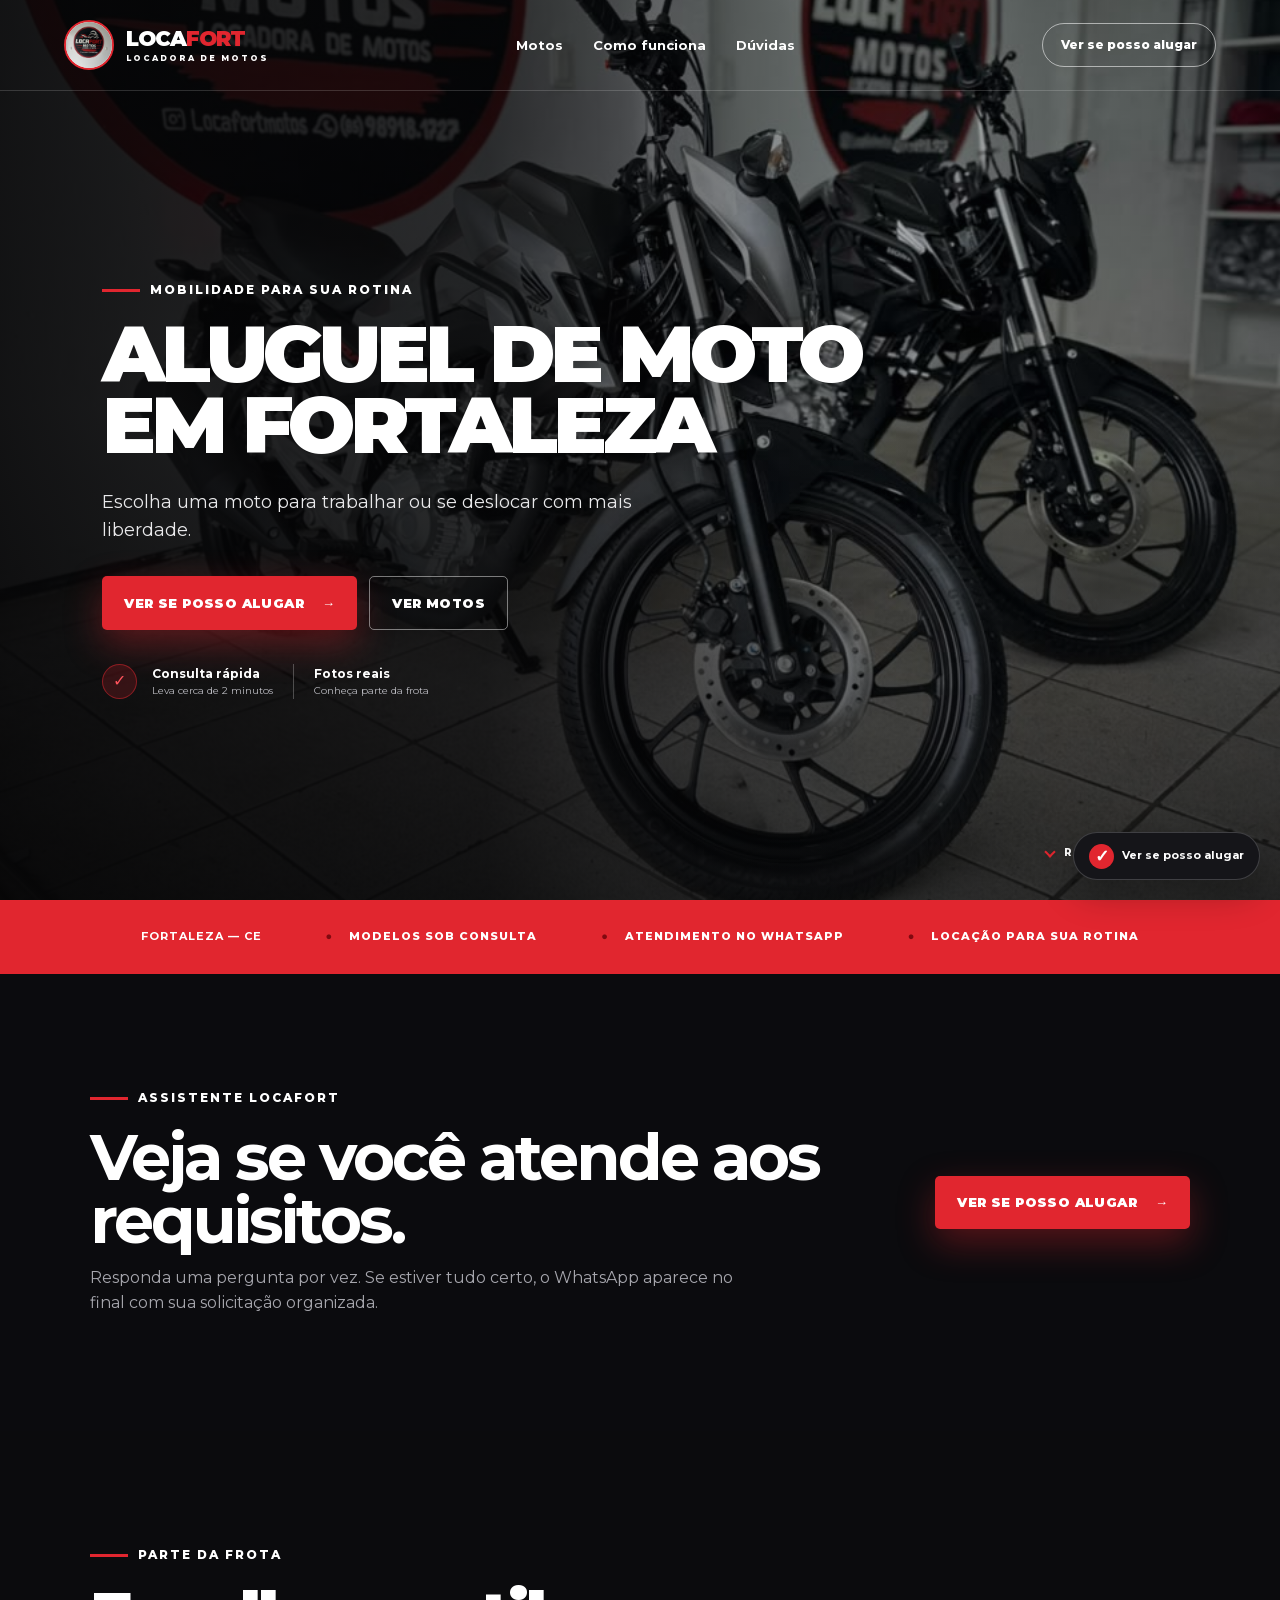
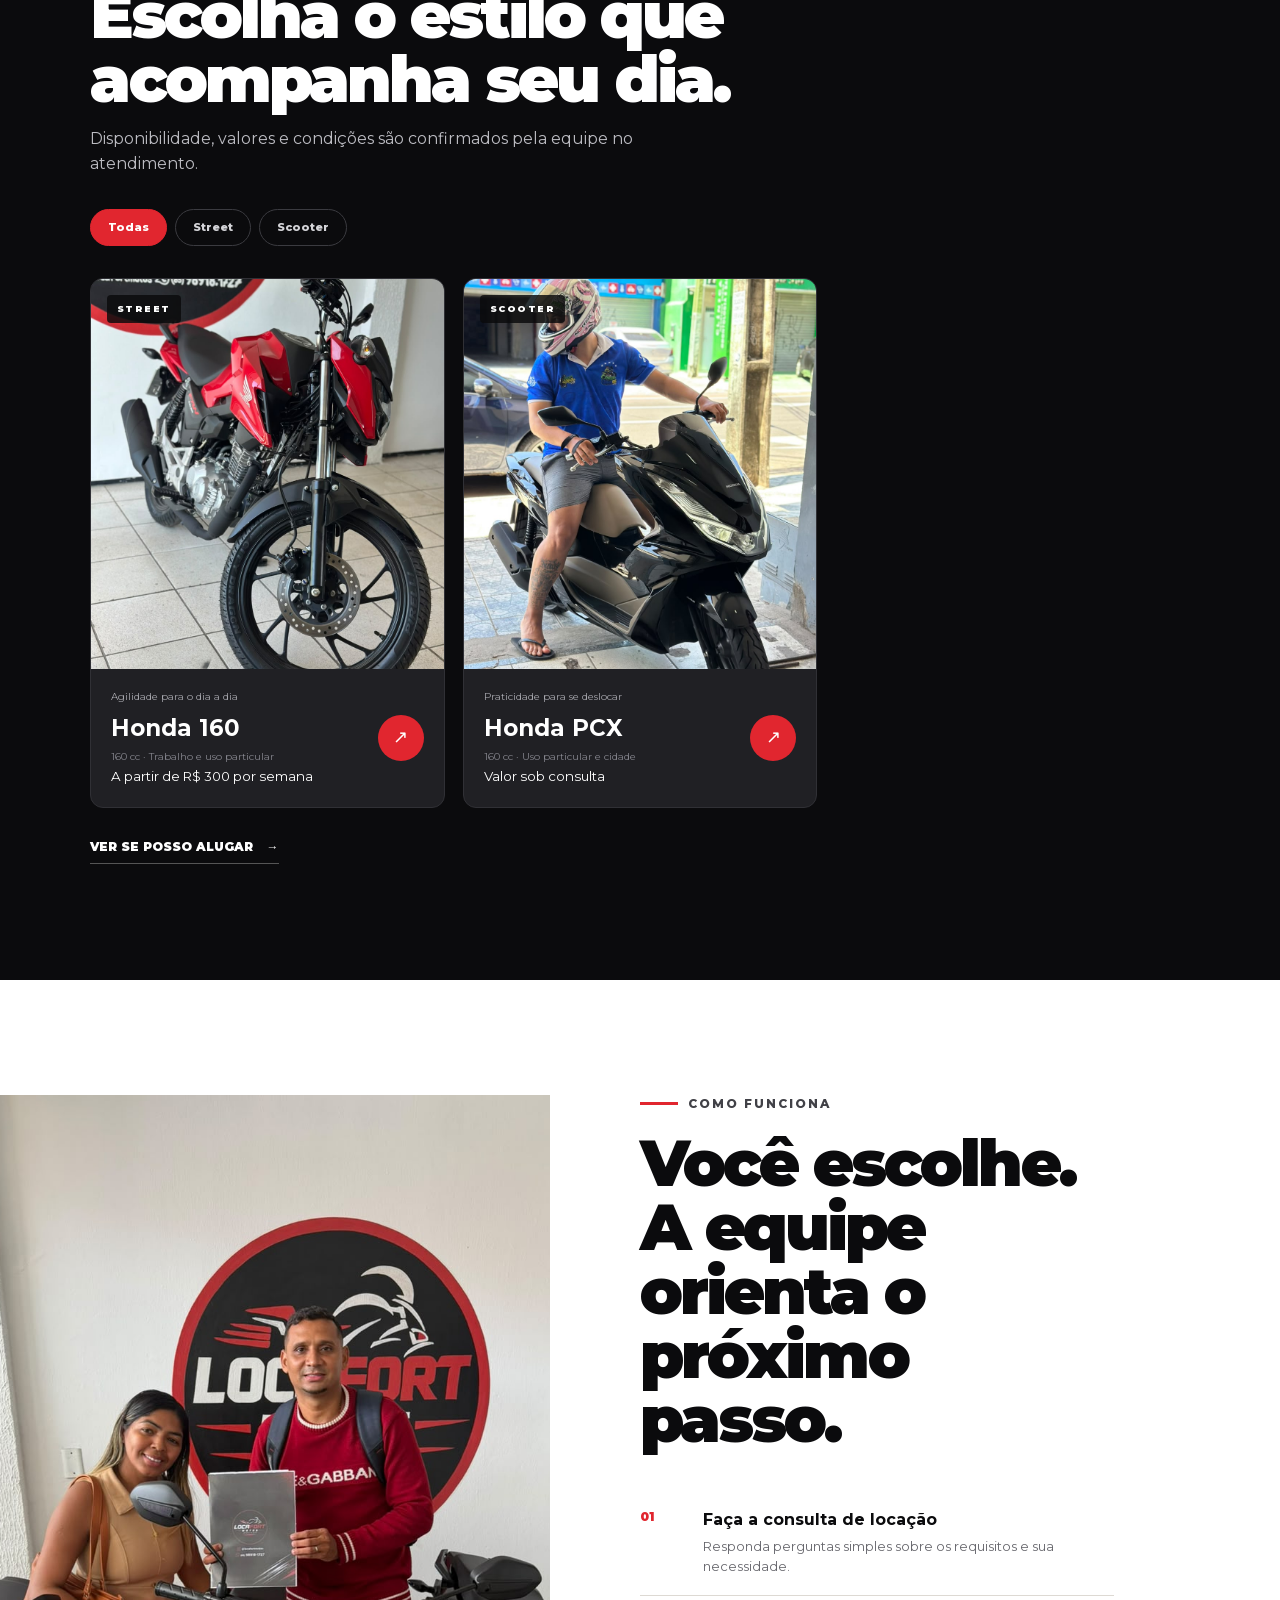
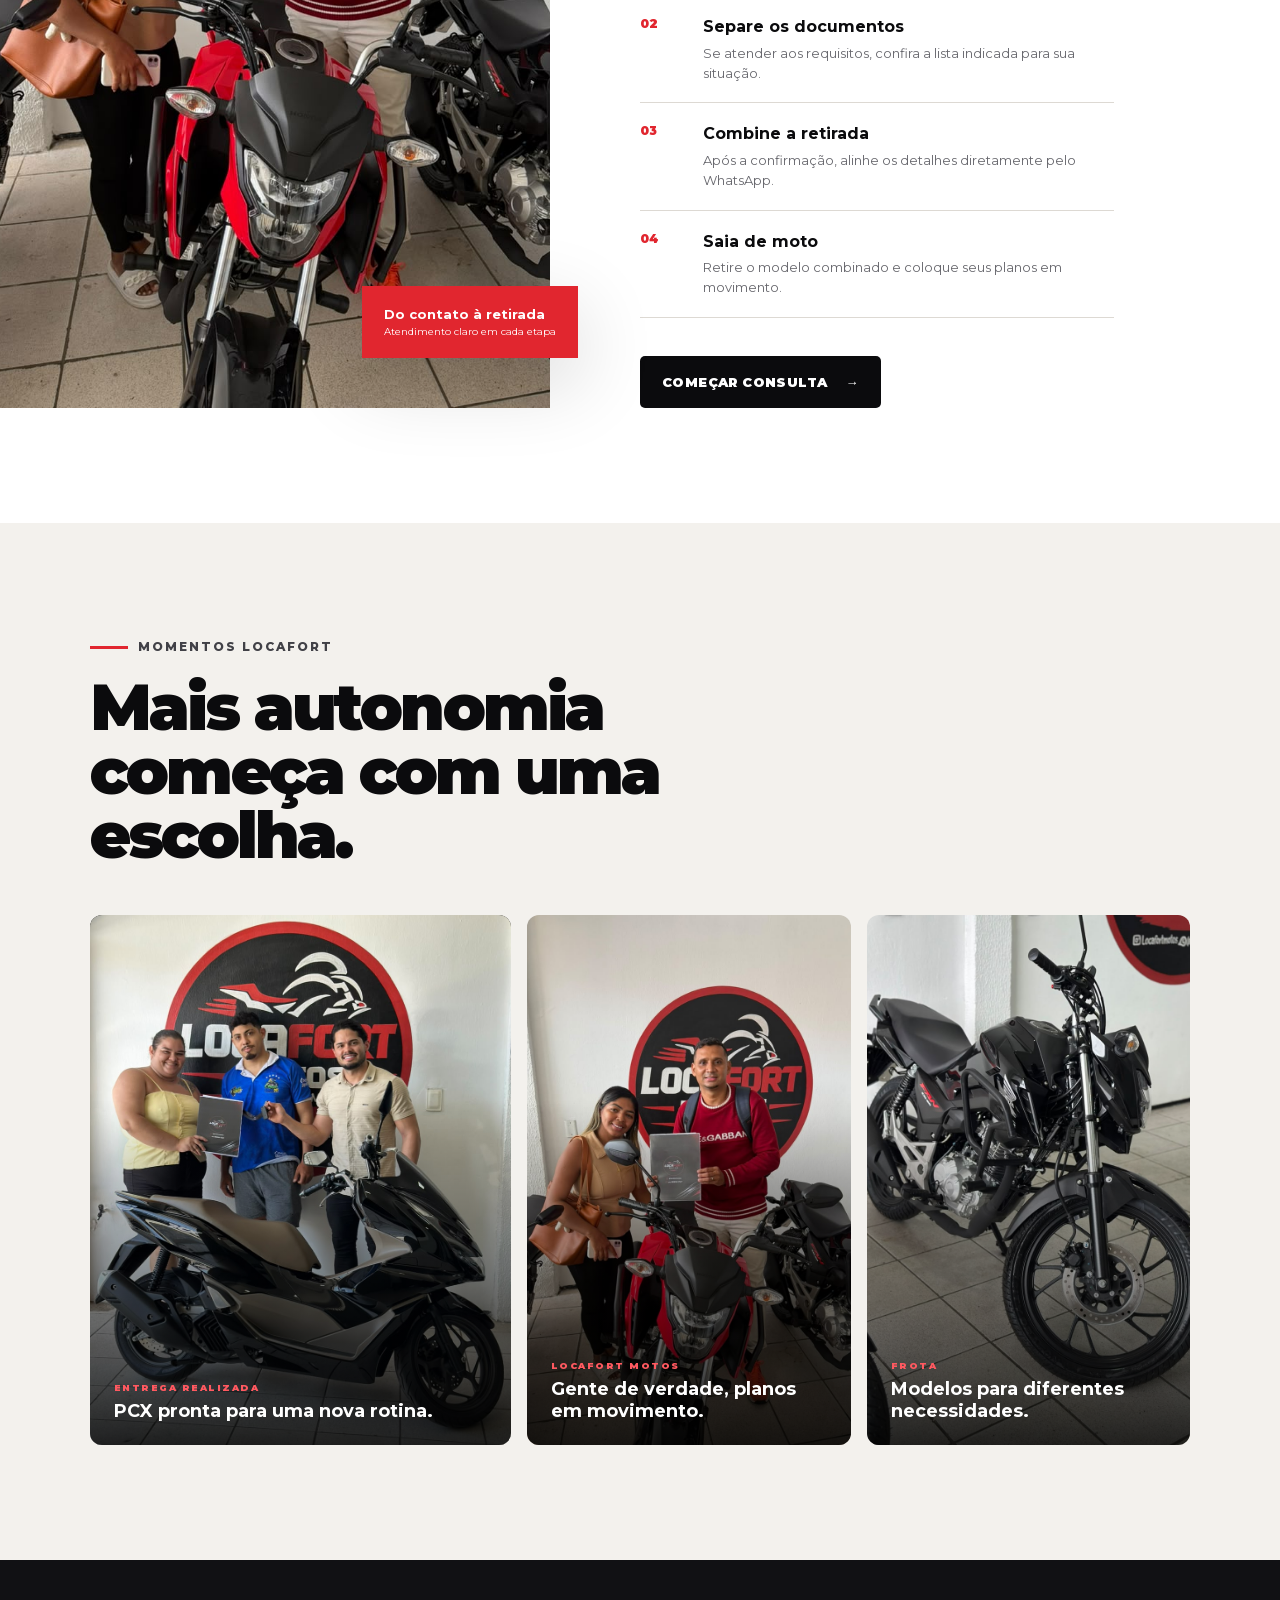
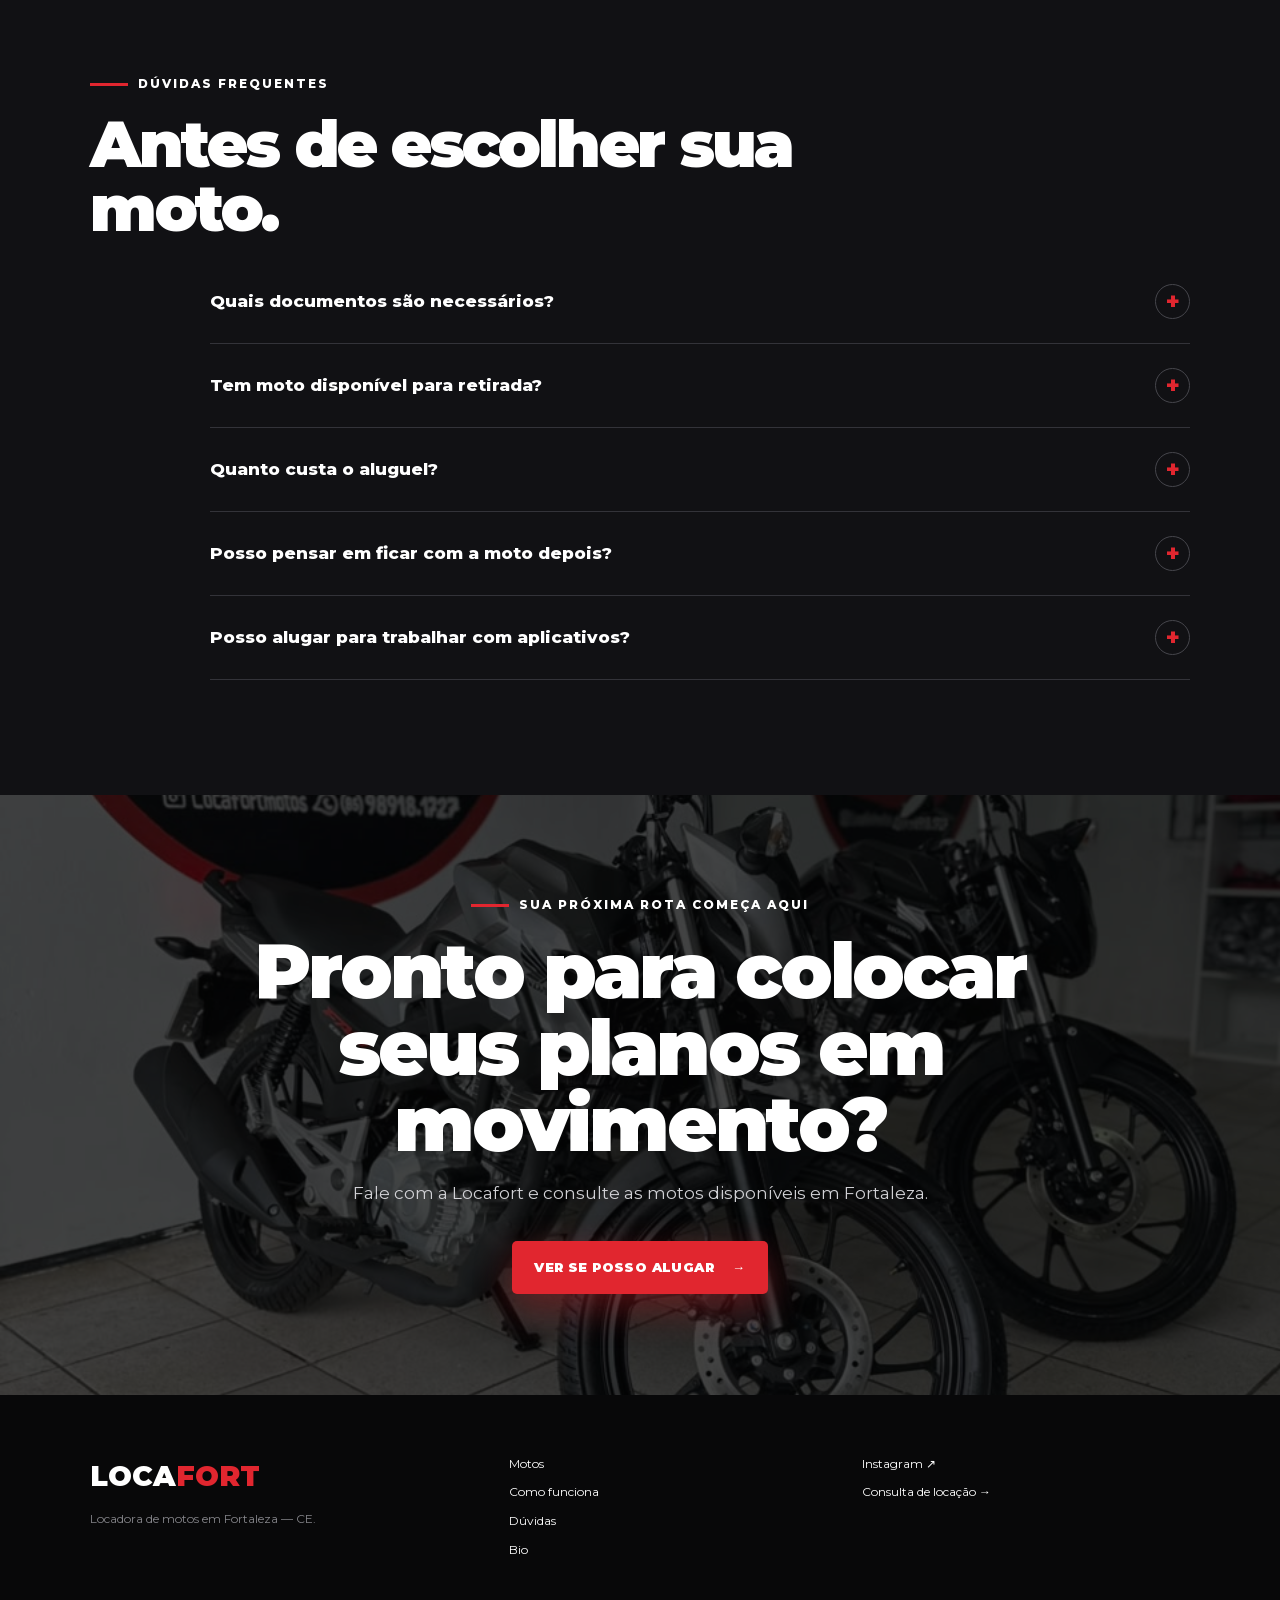
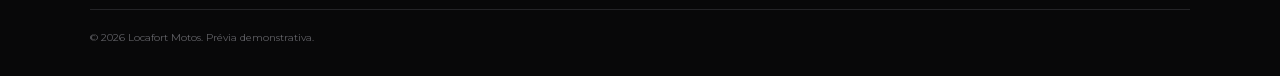
==== commit 6ea505f8: "Ampliar painel administrativo e adicionar upload de mídia" ====
--- a/index.html
+++ b/index.html
@@ -42,13 +42,13 @@
   <main id="conteudo">
     <section class="hero">
       <div class="hero-media" aria-hidden="true">
-        <img src="assets/frota-locafort.jpeg" alt="">
+        <img id="siteHeroImage" src="assets/frota-locafort.jpeg" alt="">
       </div>
       <div class="hero-shade"></div>
       <div class="hero-content reveal">
         <p class="eyebrow"><span></span> Mobilidade para sua rotina</p>
-        <h1>Aluguel de moto <small>em Fortaleza</small></h1>
-        <p class="hero-text">Escolha uma moto para trabalhar ou se deslocar com mais liberdade. Consulte modelos, condições e disponibilidade direto com a equipe.</p>
+        <h1 id="siteHeroTitle">Aluguel de moto <small>em Fortaleza</small></h1>
+        <p class="hero-text" id="siteHeroText">Escolha uma moto para trabalhar ou se deslocar com mais liberdade. Consulte modelos, condições e disponibilidade direto com a equipe.</p>
         <div class="hero-actions">
           <a class="button button-primary" data-open-simulator href="#simular-locacao">Ver se posso alugar <span>→</span></a>
           <a class="button button-ghost" href="#motos-titulo">Ver motos</a>
@@ -110,7 +110,7 @@
 
     <section class="process section" id="como-funciona">
       <div class="process-photo reveal">
-        <img src="assets/cliente-retirada-1.jpeg" alt="Cliente recebendo uma moto na Locafort" loading="lazy">
+        <img id="siteProcessImage" src="assets/cliente-retirada-1.jpeg" alt="Cliente recebendo uma moto na Locafort" loading="lazy">
         <div class="photo-tag"><strong>Do contato à retirada</strong><span>Atendimento claro em cada etapa</span></div>
       </div>
       <div class="process-content reveal" id="como-funciona-titulo">
@@ -153,7 +153,7 @@
     </section>
 
     <section class="final-cta">
-      <img src="assets/frota-locafort.jpeg" alt="Frota da Locafort Motos" loading="lazy">
+      <img id="siteFinalImage" src="assets/frota-locafort.jpeg" alt="Frota da Locafort Motos" loading="lazy">
       <div class="final-shade"></div>
       <div class="final-content reveal">
         <p class="eyebrow"><span></span> Sua próxima rota começa aqui</p>
@@ -192,8 +192,8 @@
       <div class="simulator-content">
         <div class="simulator-step active" id="simulatorIntro">
           <p class="simulator-kicker">Leva cerca de 2 minutos</p>
-          <h3>Vamos começar?</h3>
-          <p class="simulator-lead">Uma pergunta por vez.</p>
+          <h3 id="formIntroTitle">Vamos começar?</h3>
+          <p class="simulator-lead" id="formIntroText">Uma pergunta por vez.</p>
           <details class="simple-details"><summary>Entenda melhor</summary><div><p>O WhatsApp aparece no final, se as condições forem atendidas.</p><p>Não envie documentos aqui. A análise final é feita pelo responsável.</p></div></details>
           <button class="button button-primary simulator-start" id="simulatorStart" type="button">Começar agora <span>→</span></button>
         </div>
--- a/styles.css
+++ b/styles.css
@@ -159,3 +159,4 @@
   .question-details{margin:-1px 0 11px}
 }
 
+.product-meta,.bike-meta{color:#85858d!important;font-size:10px!important;line-height:1.35}.bike-info>div{display:grid;gap:3px}
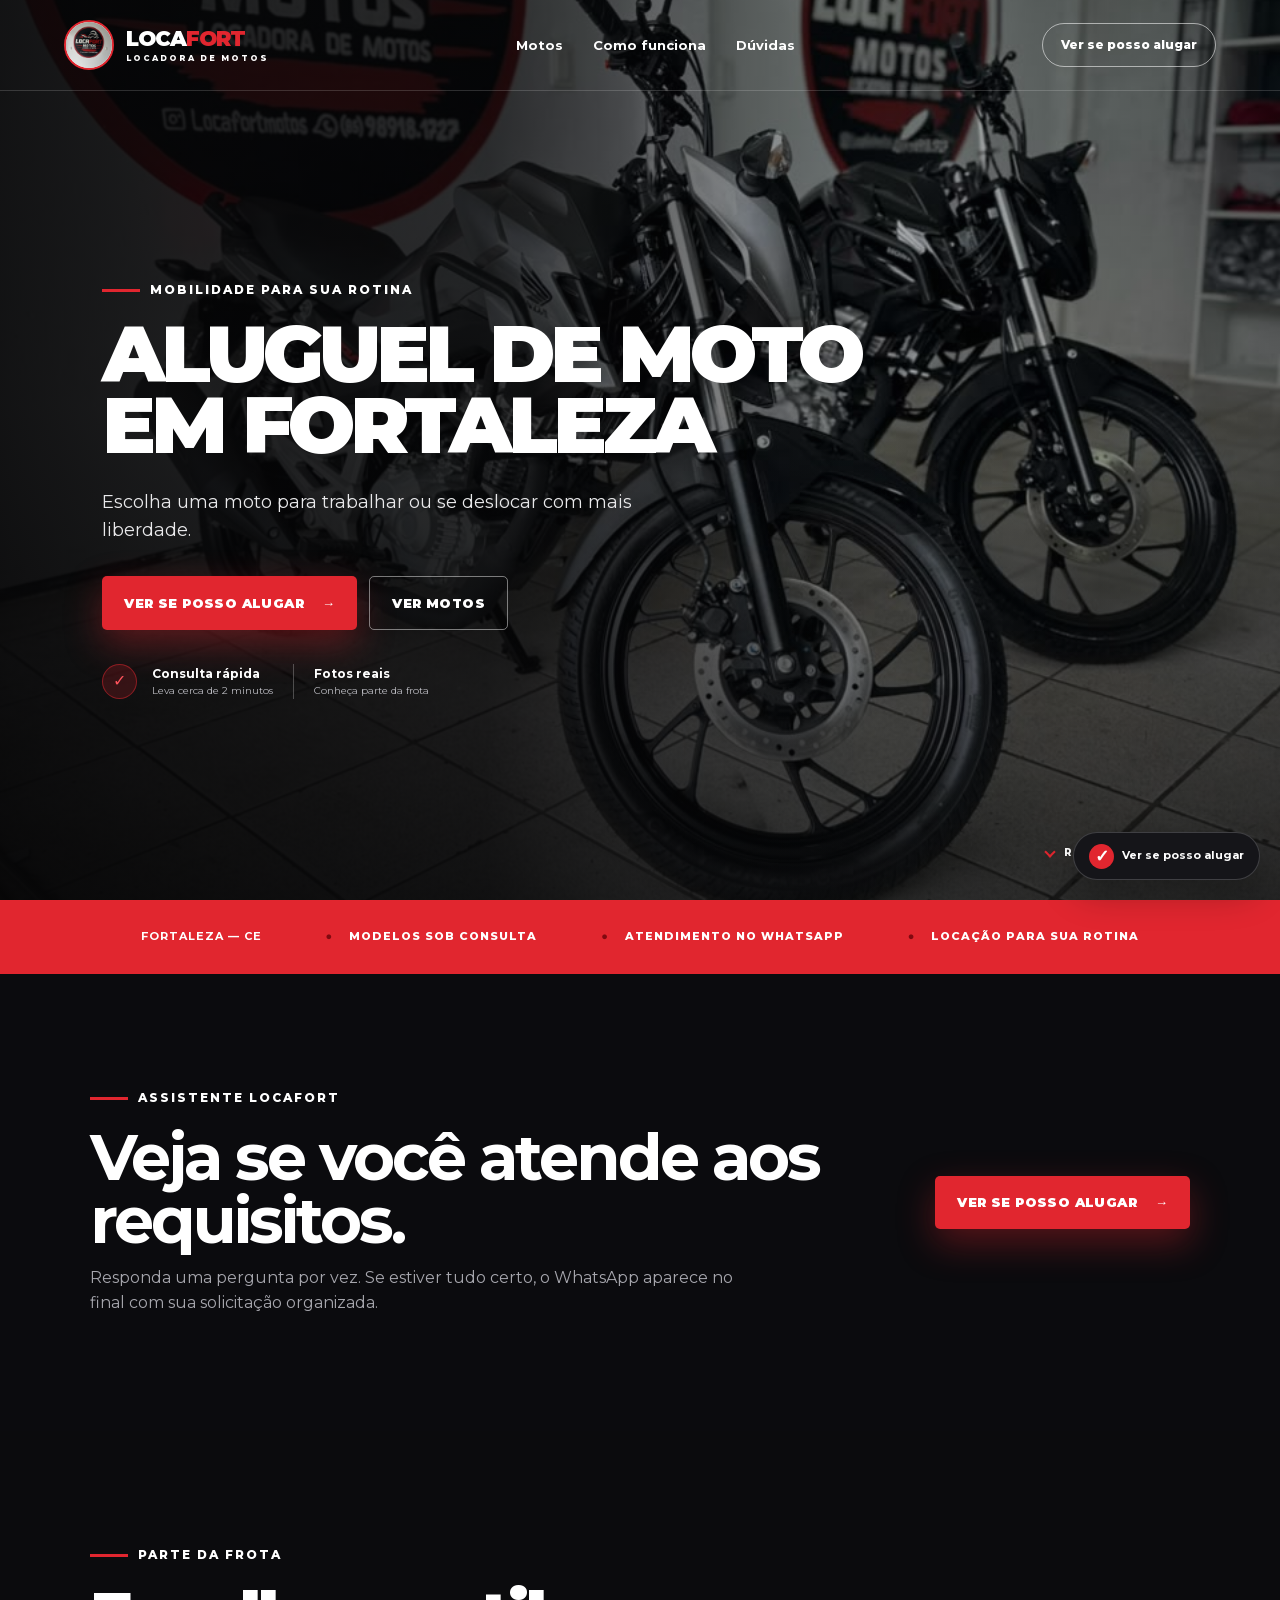
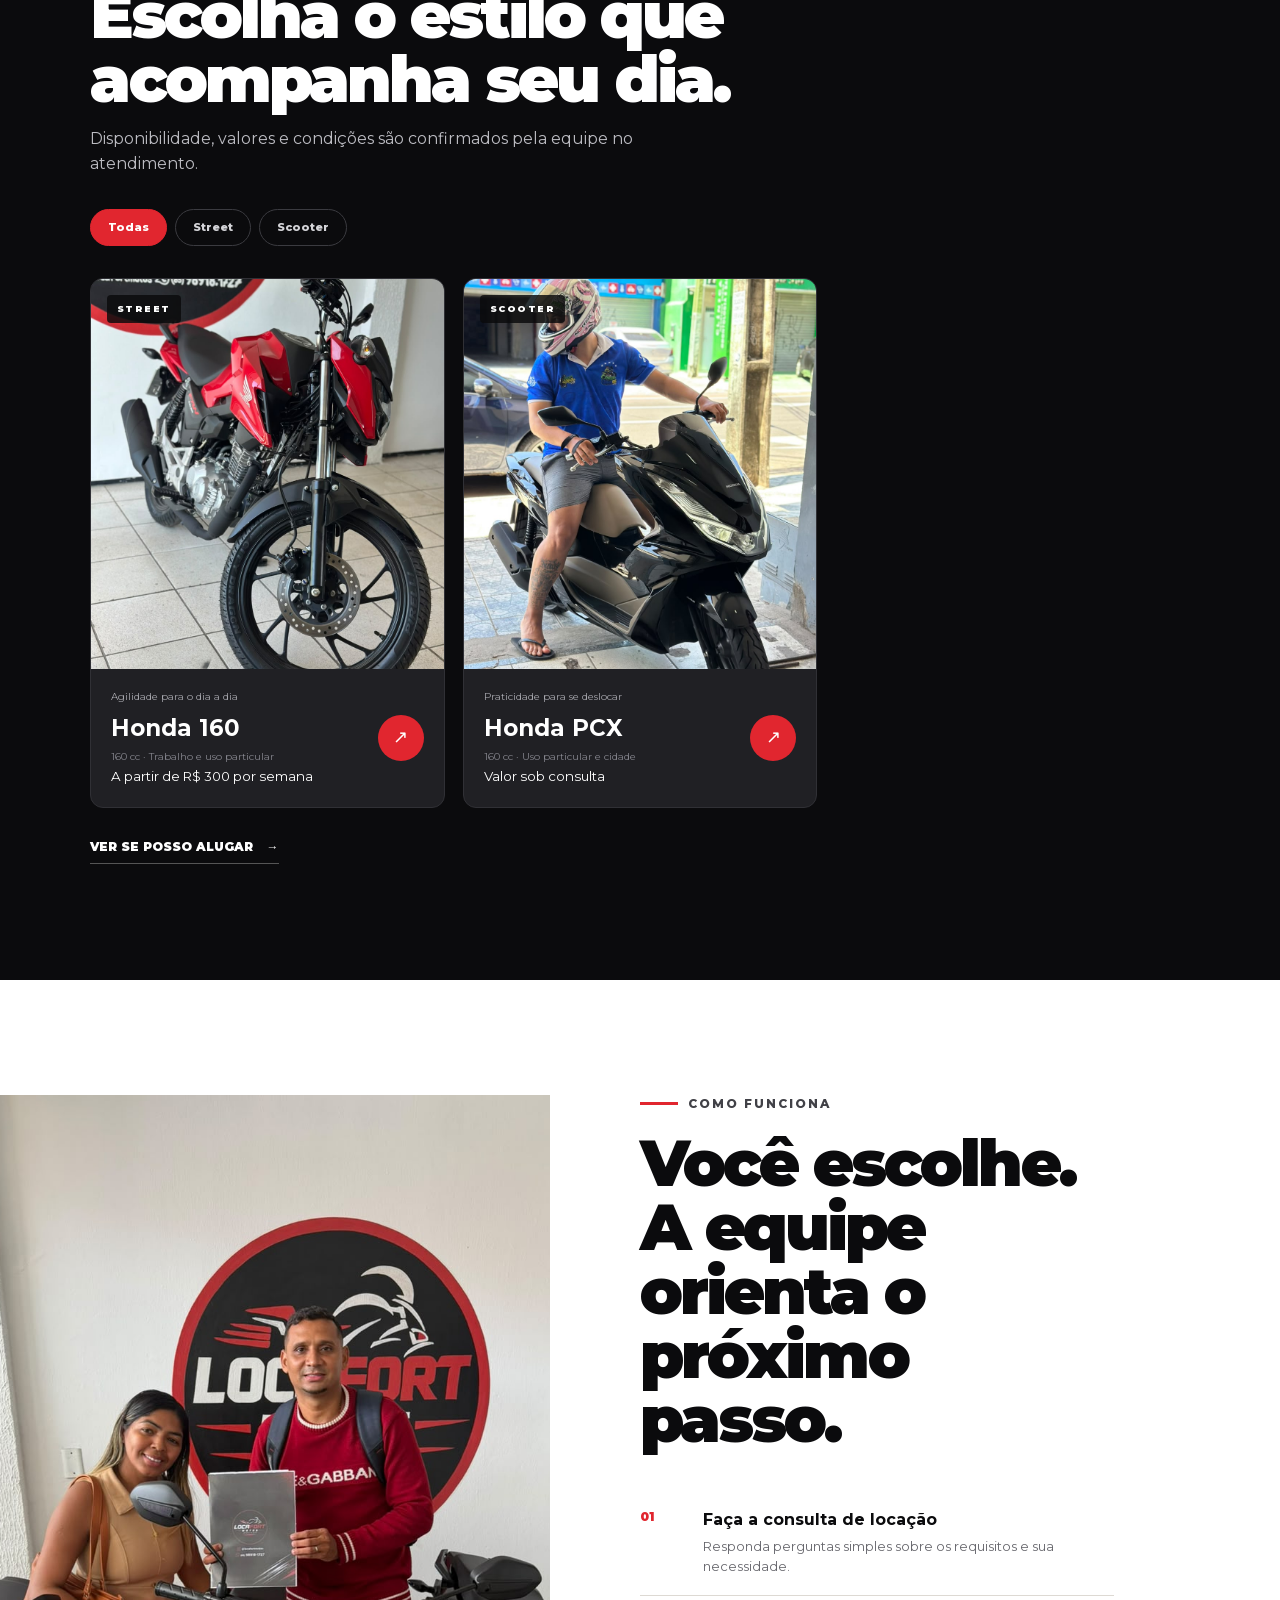
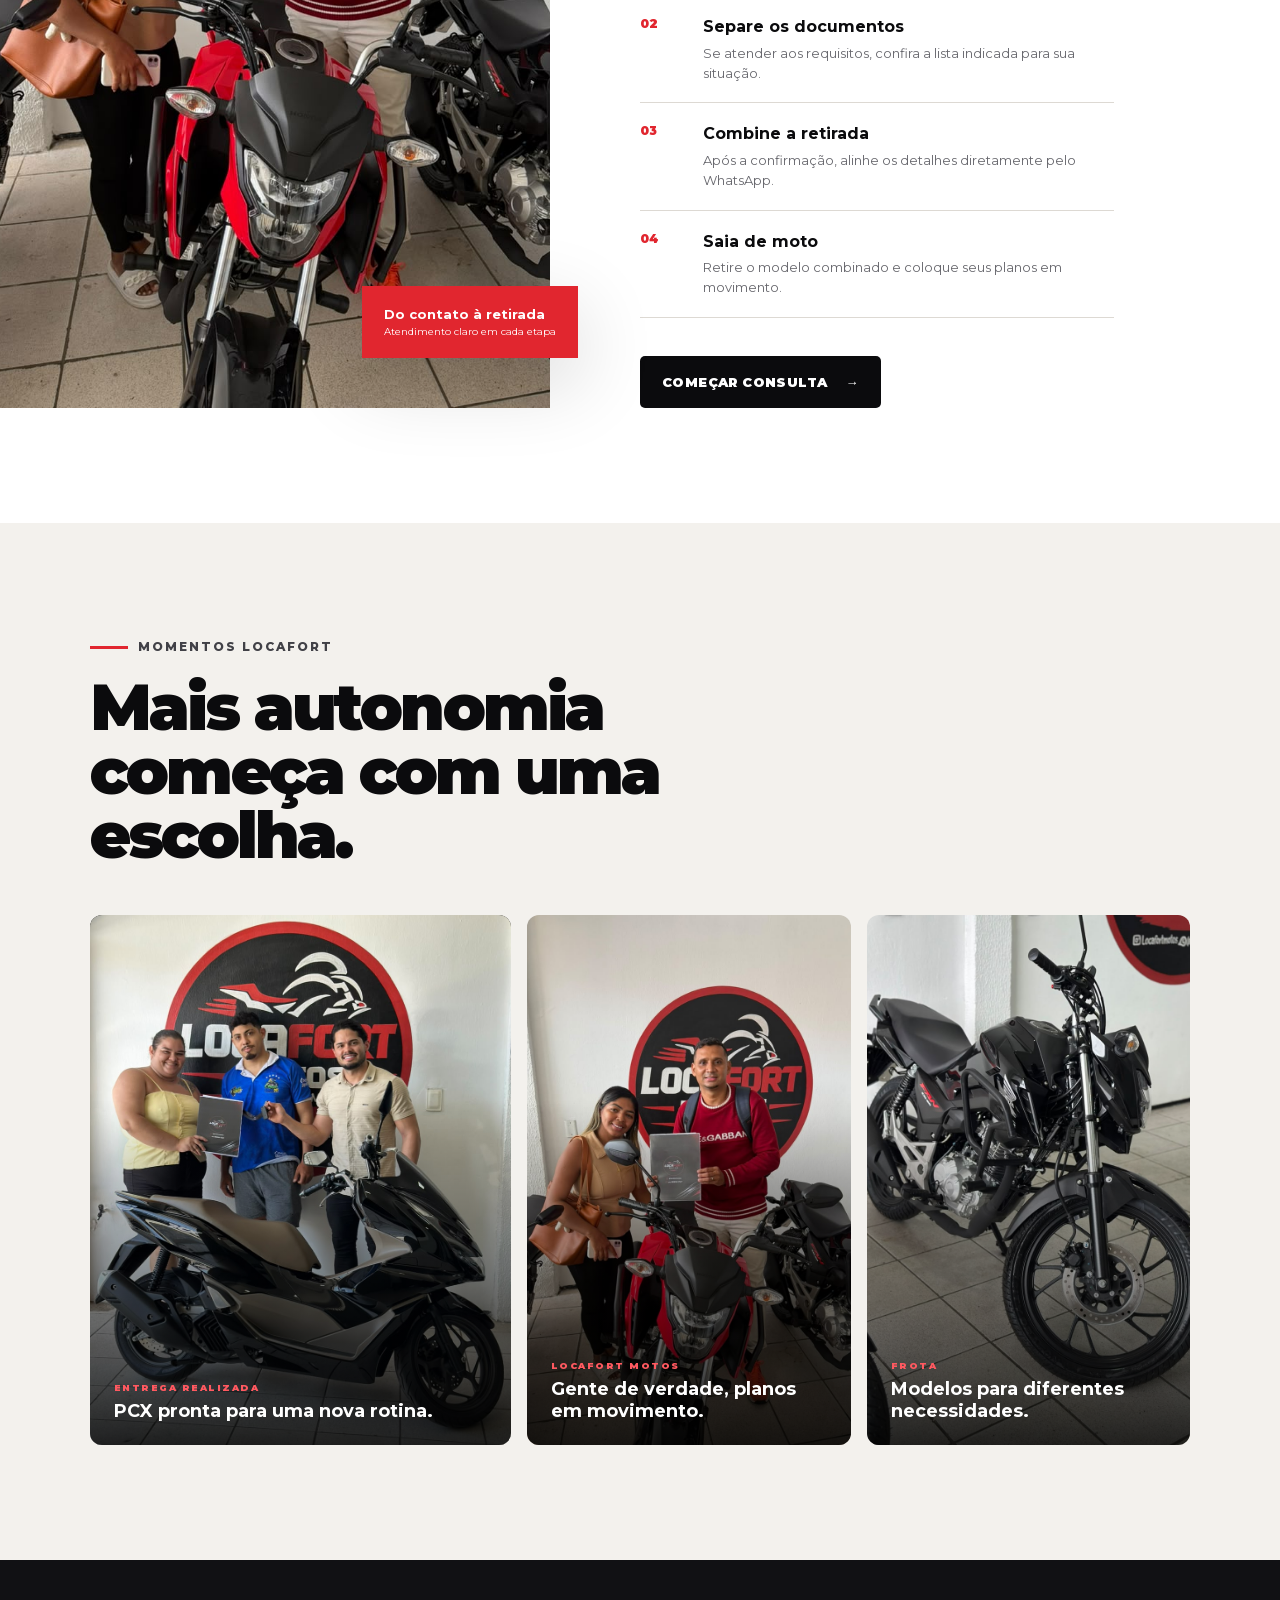
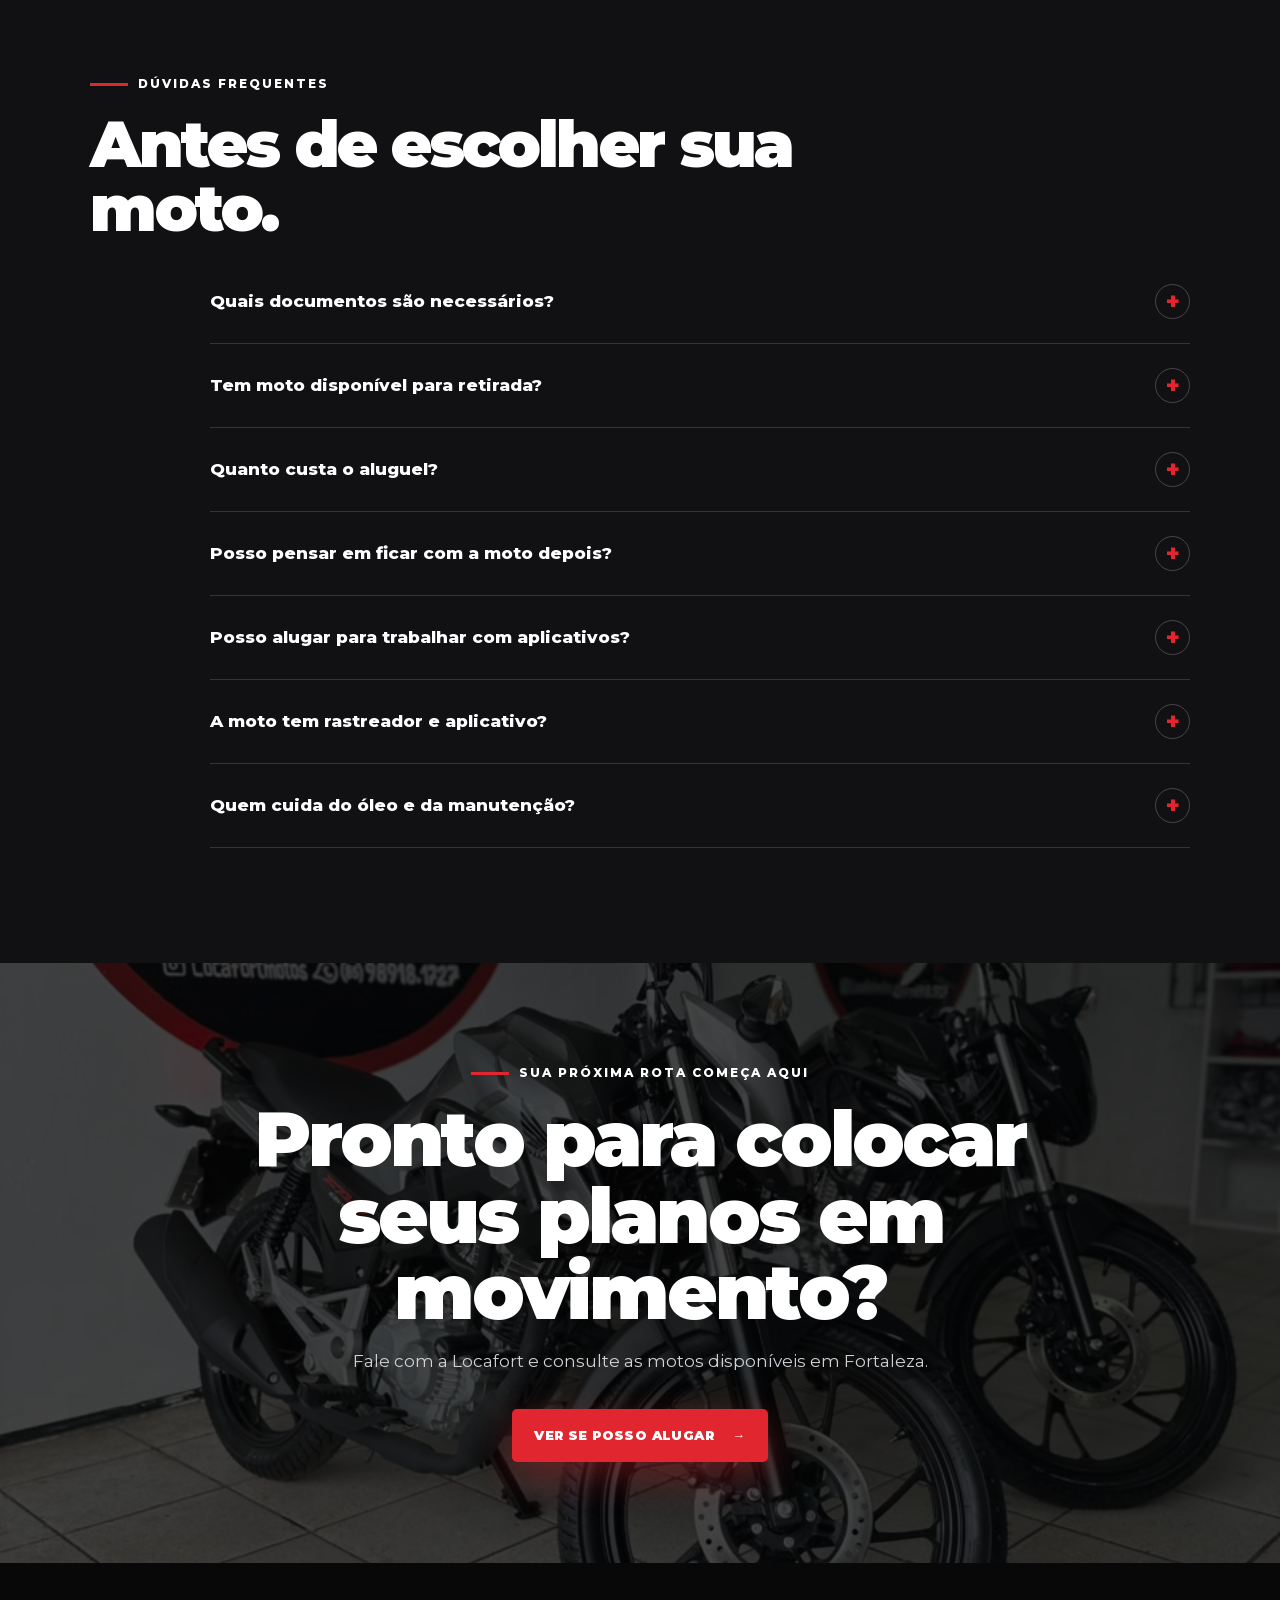
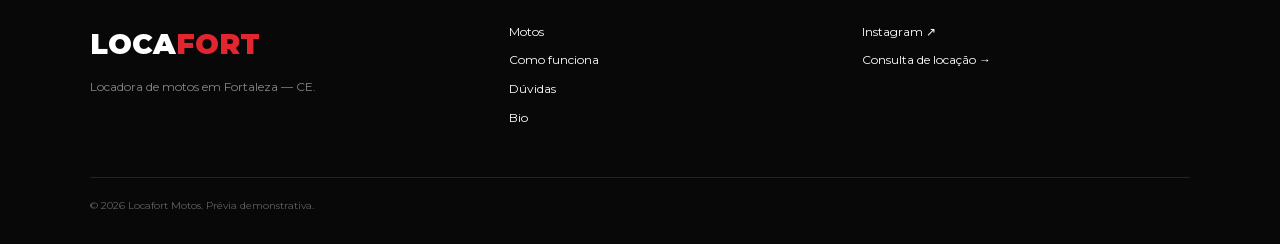
==== commit 6db6ff01: "Atualizar formulário e informações de manutenção" ====
--- a/index.html
+++ b/index.html
@@ -8,8 +8,12 @@
   <meta name="theme-color" content="#0b0b0d">
   <meta property="og:title" content="Aluguel de moto em Fortaleza | Locafort Motos">
   <meta property="og:description" content="Consulte modelos para aluguel de moto em Fortaleza e fale direto com a Locafort.">
-  <meta property="og:image" content="assets/frota-locafort.jpeg">
-  <link rel="canonical" href="https://thiagorevolutio-coder.github.io/previa-locafort-motos/">
+  <meta property="og:type" content="website">
+  <meta property="og:site_name" content="Locafort Motos">
+  <meta property="og:url" content="https://locafortmotos.com.br/">
+  <meta property="og:image" content="https://locafortmotos.com.br/assets/frota-locafort.jpeg">
+  <meta property="og:image:alt" content="Frota de motos da Locafort em Fortaleza">
+  <link rel="canonical" href="https://locafortmotos.com.br/">
   <link rel="icon" href="data:image/svg+xml,%3Csvg xmlns='http://www.w3.org/2000/svg' viewBox='0 0 64 64'%3E%3Crect width='64' height='64' rx='16' fill='%230b0b0d'/%3E%3Cpath d='M10 38h9l6-12h13l7 12h9' fill='none' stroke='%23e1262f' stroke-width='6' stroke-linecap='round'/%3E%3Ccircle cx='18' cy='42' r='8' fill='none' stroke='white' stroke-width='4'/%3E%3Ccircle cx='48' cy='42' r='8' fill='none' stroke='white' stroke-width='4'/%3E%3C/svg%3E">
   <link rel="stylesheet" href="styles.css">
   <script type="application/ld+json">
@@ -18,7 +22,10 @@
     "@type": "LocalBusiness",
     "name": "Locafort Motos",
     "description": "Aluguel de moto em Fortaleza para trabalho e mobilidade.",
+    "url": "https://locafortmotos.com.br/",
+    "image": "https://locafortmotos.com.br/assets/frota-locafort.jpeg",
     "telephone": "+55 85 98918-1727",
+    "priceRange": "A partir de R$ 300 por semana",
     "areaServed": {"@type": "City", "name": "Fortaleza"},
     "sameAs": ["https://www.instagram.com/locafortmotos/"]
   }
@@ -149,6 +156,8 @@
         <details><summary>Quanto custa o aluguel?<span>+</span></summary><p id="faqPricing">Carregando as condições atuais…</p></details>
         <details><summary>Posso pensar em ficar com a moto depois?<span>+</span></summary><p id="faqIntent">Carregando as condições atuais…</p></details>
         <details><summary>Posso alugar para trabalhar com aplicativos?<span>+</span></summary><p>Conte à equipe como pretende usar a moto. Assim, você recebe informações sobre os modelos e condições disponíveis para sua necessidade.</p></details>
+        <details><summary>A moto tem rastreador e aplicativo?<span>+</span></summary><p id="faqSecurity">Sim. A moto possui rastreador, e o cliente acompanha a locação, o contrato e avisos pelo aplicativo.</p></details>
+        <details><summary>Quem cuida do óleo e da manutenção?<span>+</span></summary><p id="faqMaintenance">No aluguel, a Locafort cuida da troca de óleo a cada 1.000 km e do desgaste natural. No contrato com intenção de compra, esses cuidados ficam por conta do cliente.</p></details>
       </div>
     </section>
 
@@ -221,6 +230,13 @@
           <button class="question-listen" id="intentListen" type="button" hidden>🔊 Ouvir explicação</button>
           <div class="intent-explanation" id="intentInfoBody"></div>
           <button class="button button-primary payment-continue" id="intentContinue" type="button">Entendi, continuar <span>→</span></button>
+        </div>
+        <div class="simulator-step" id="simulatorCareInfo">
+          <p class="simulator-kicker">Segurança e cuidados</p>
+          <h3 id="careInfoTitle">Sua moto, mais segura</h3>
+          <button class="question-listen" id="careListen" type="button" hidden>🔊 Ouvir explicação</button>
+          <div class="care-cards" id="careInfoBody"></div>
+          <button class="button button-primary payment-continue" id="careContinue" type="button">Entendi, continuar <span>→</span></button>
         </div>
         <div class="simulator-step" id="simulatorQuestion">
           <p class="simulator-kicker" id="questionKicker"></p>
--- a/styles.css
+++ b/styles.css
@@ -160,3 +160,14 @@
 }
 
 .product-meta,.bike-meta{color:#85858d!important;font-size:10px!important;line-height:1.35}.bike-info>div{display:grid;gap:3px}
+
+/* v16 — segurança, aplicativo e responsabilidades antes da consulta */
+.care-cards{display:grid;gap:9px}
+.care-cards>div{display:grid;grid-template-columns:42px minmax(0,1fr);align-items:center;gap:11px;min-height:68px;padding:11px 13px;border:1px solid #34343c;border-radius:11px;background:#19191e}
+.care-cards>div>b{display:grid;place-items:center;width:38px;height:38px;border-radius:10px;background:#29292f;color:#ff6269;font-size:18px}
+.care-cards>div>span{display:grid;gap:2px}.care-cards strong{font-size:15px;line-height:1.25}.care-cards small{color:#b6b6bd;font-size:13px;line-height:1.4}
+.care-cards>.simple-details{display:block;margin:1px 0 13px}
+@media(max-width:620px){
+  .care-cards{gap:7px}.care-cards>div{min-height:64px;padding:9px 11px}.care-cards>div>b{width:36px;height:36px}
+  .care-cards strong{font-size:14px}.care-cards small{font-size:12px}.care-cards>.simple-details{margin:1px 0 10px}
+}
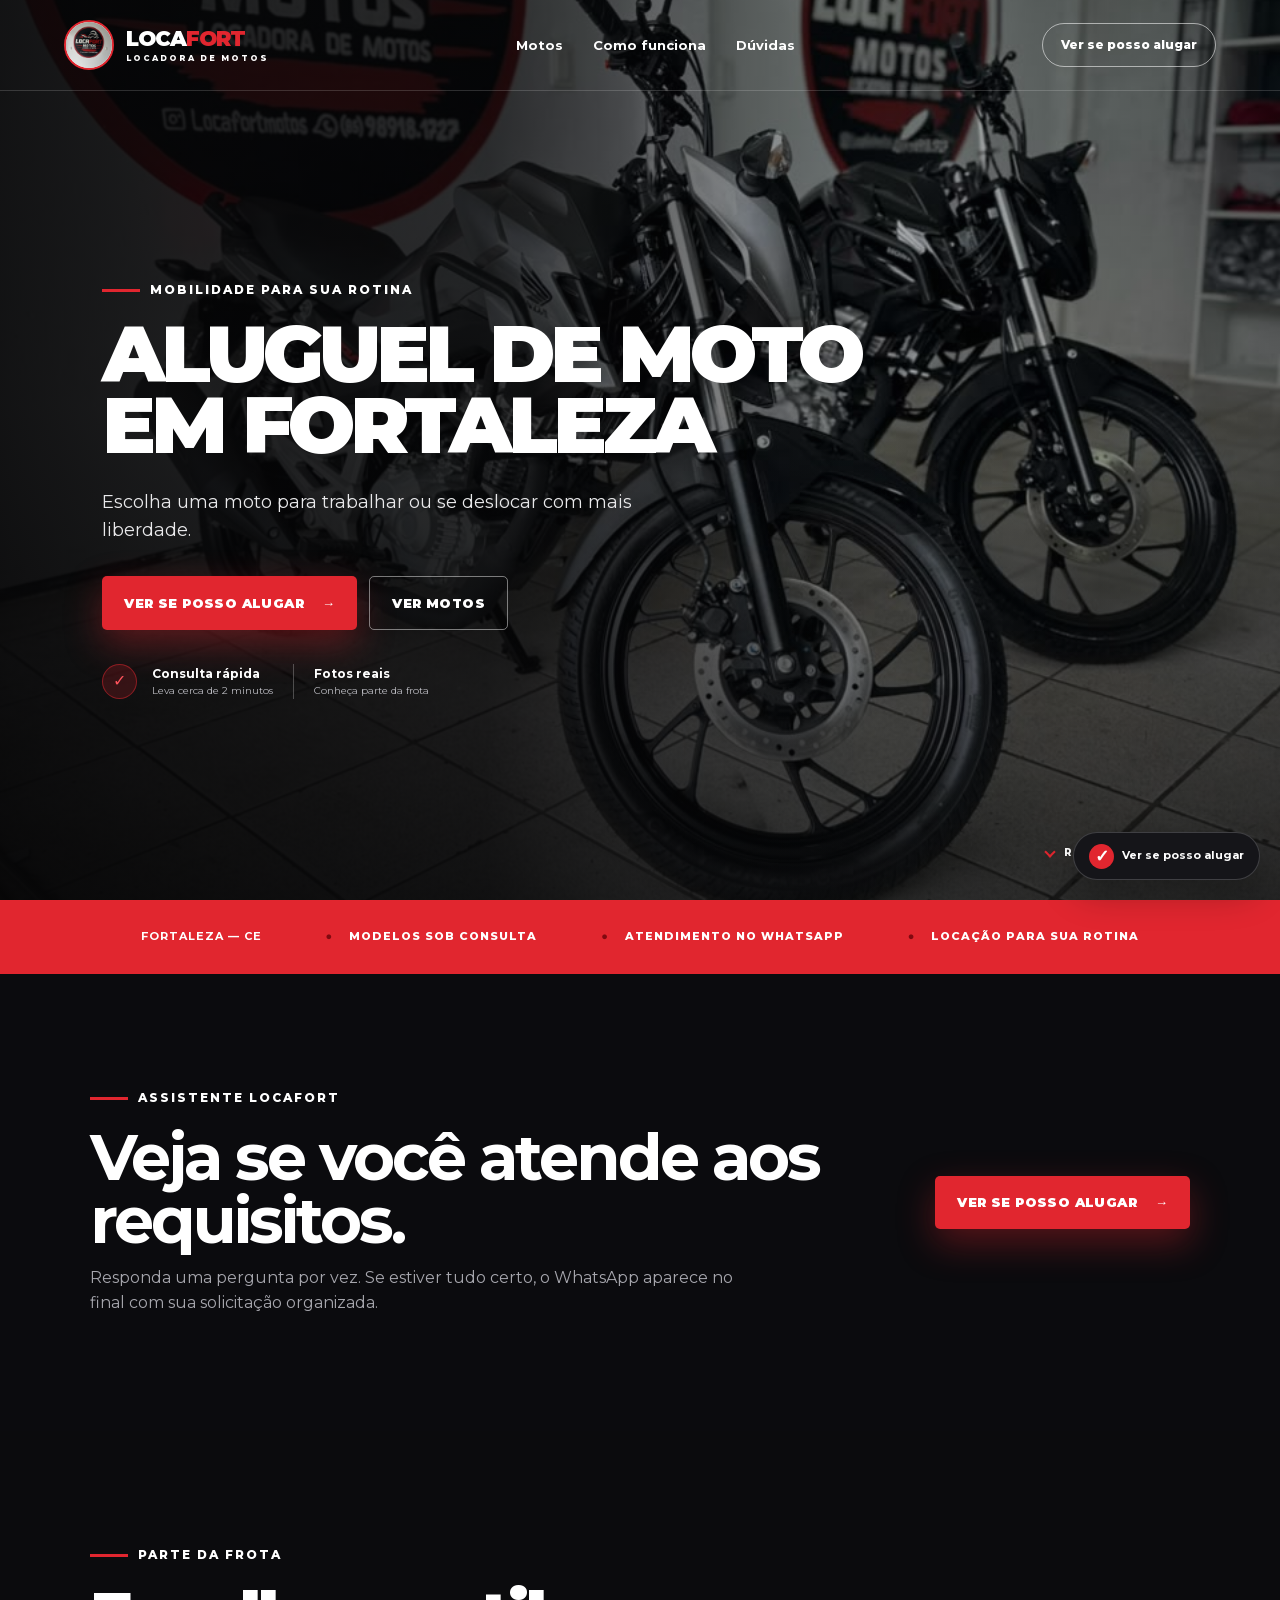
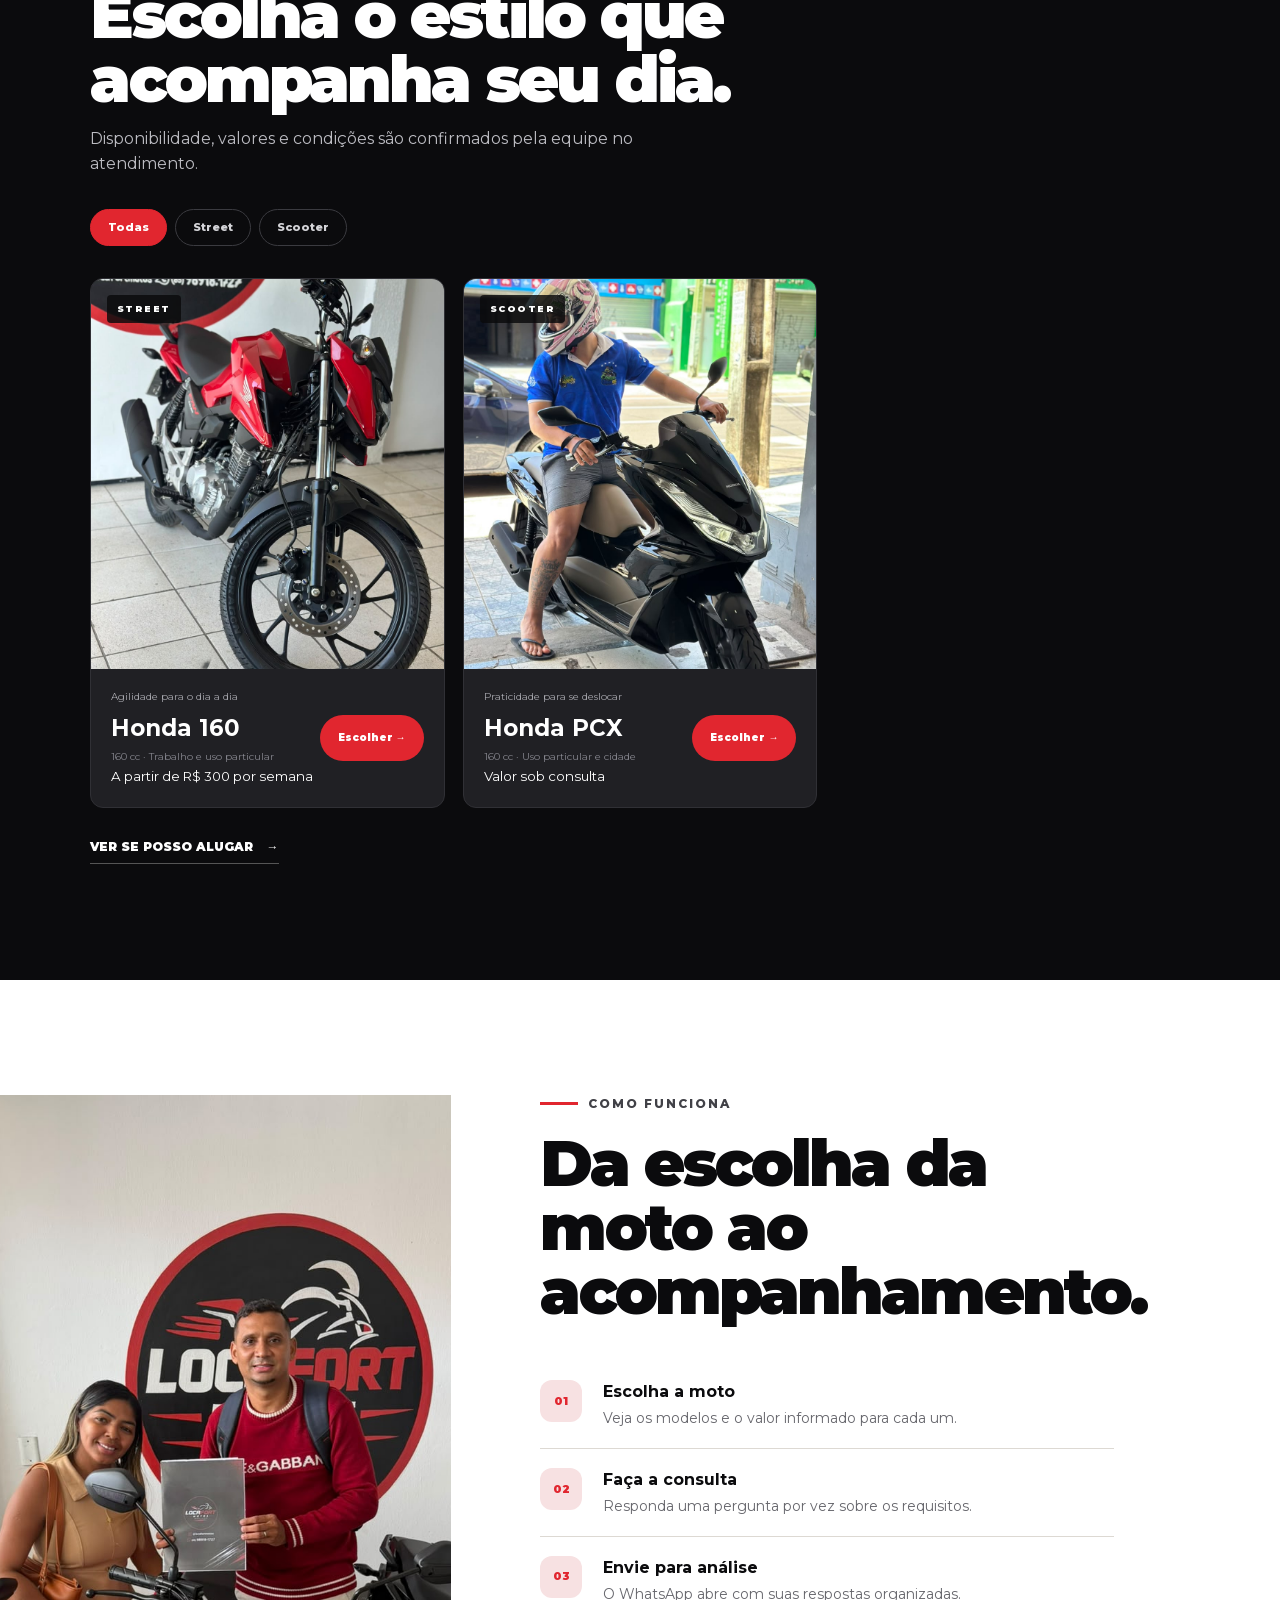
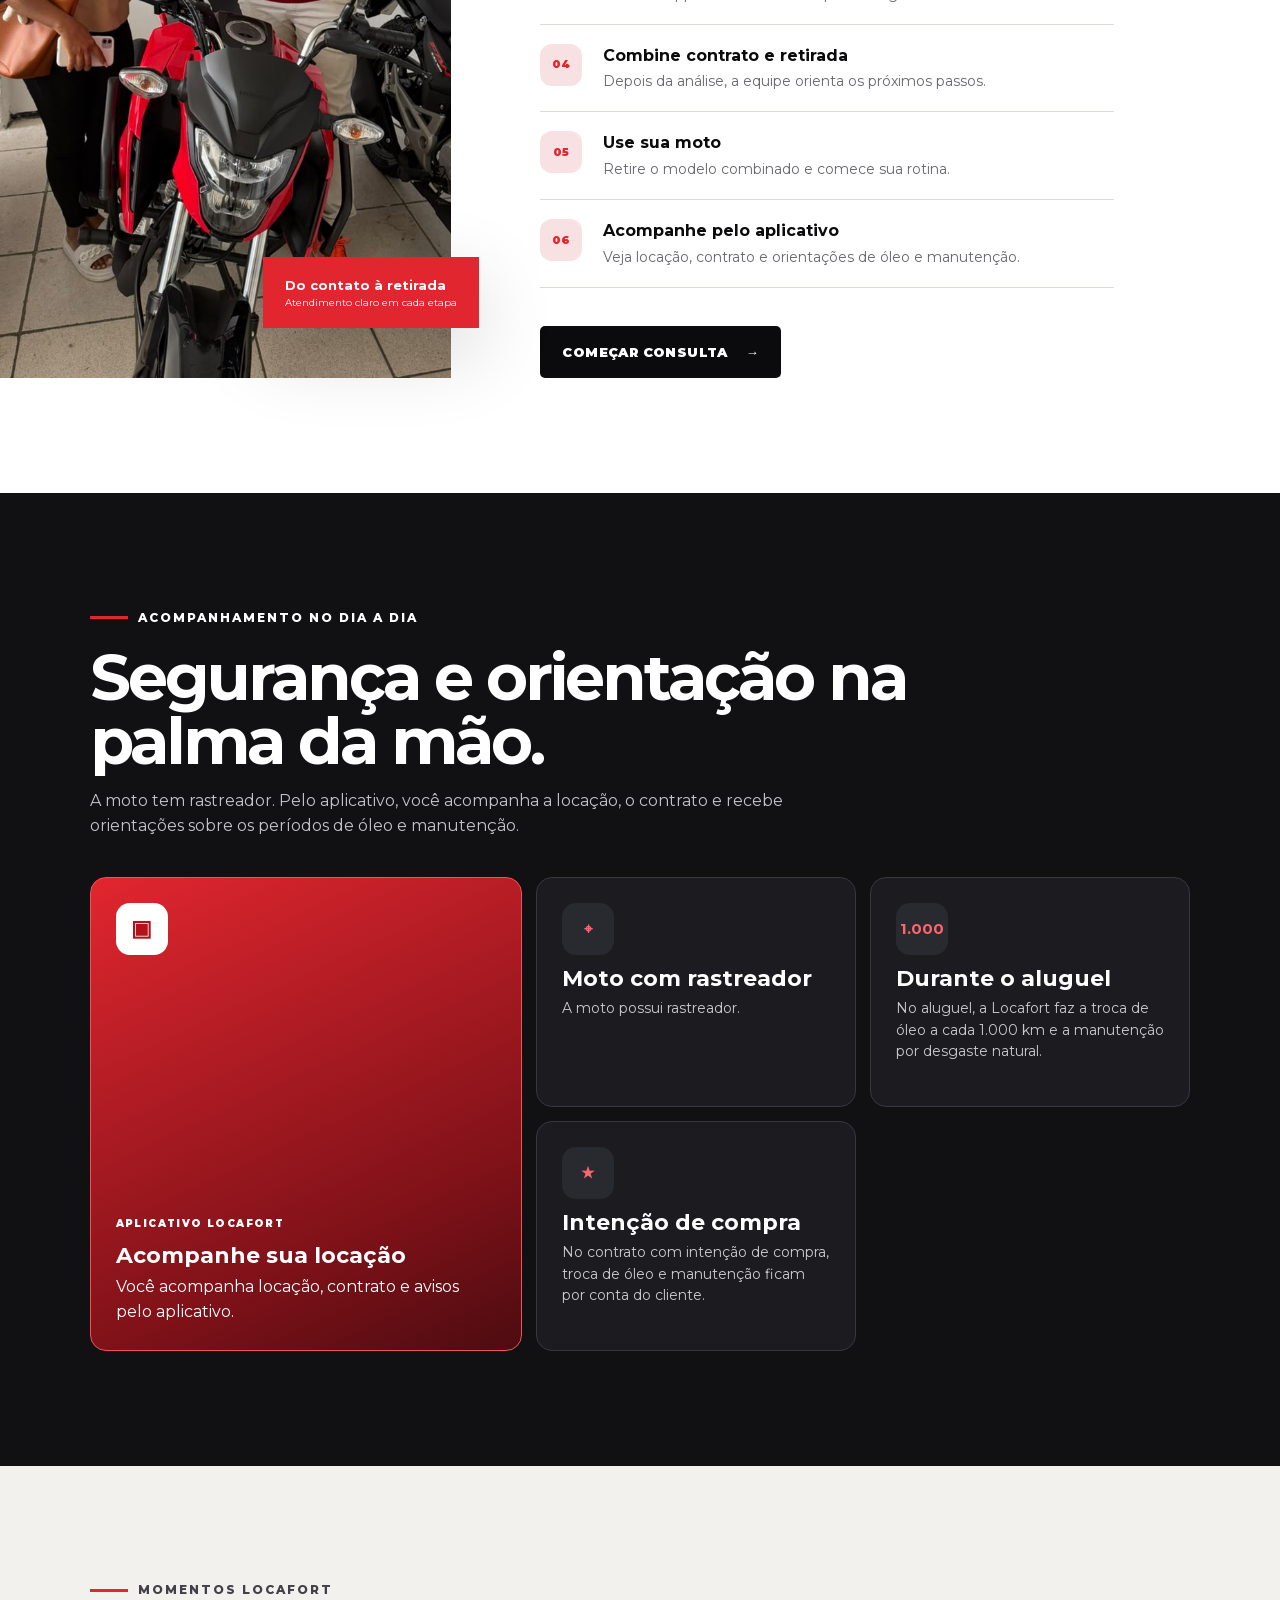
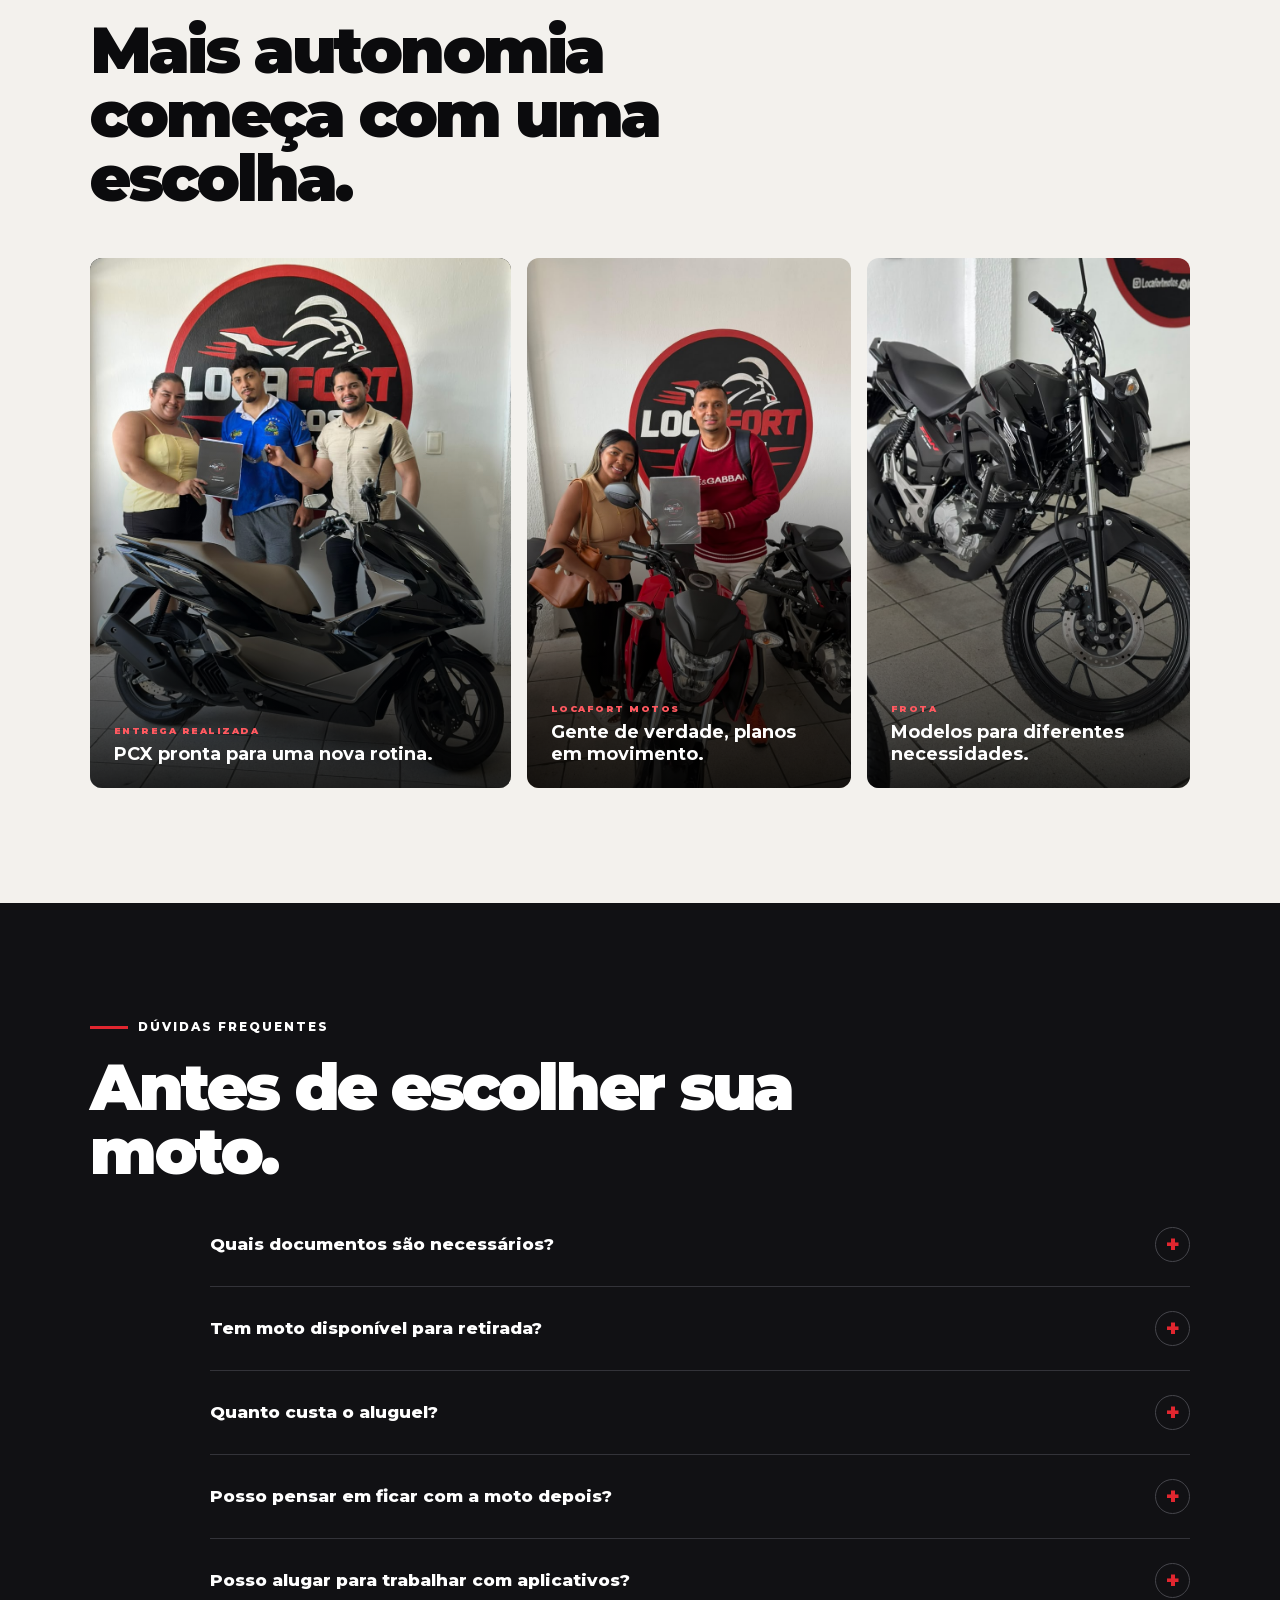
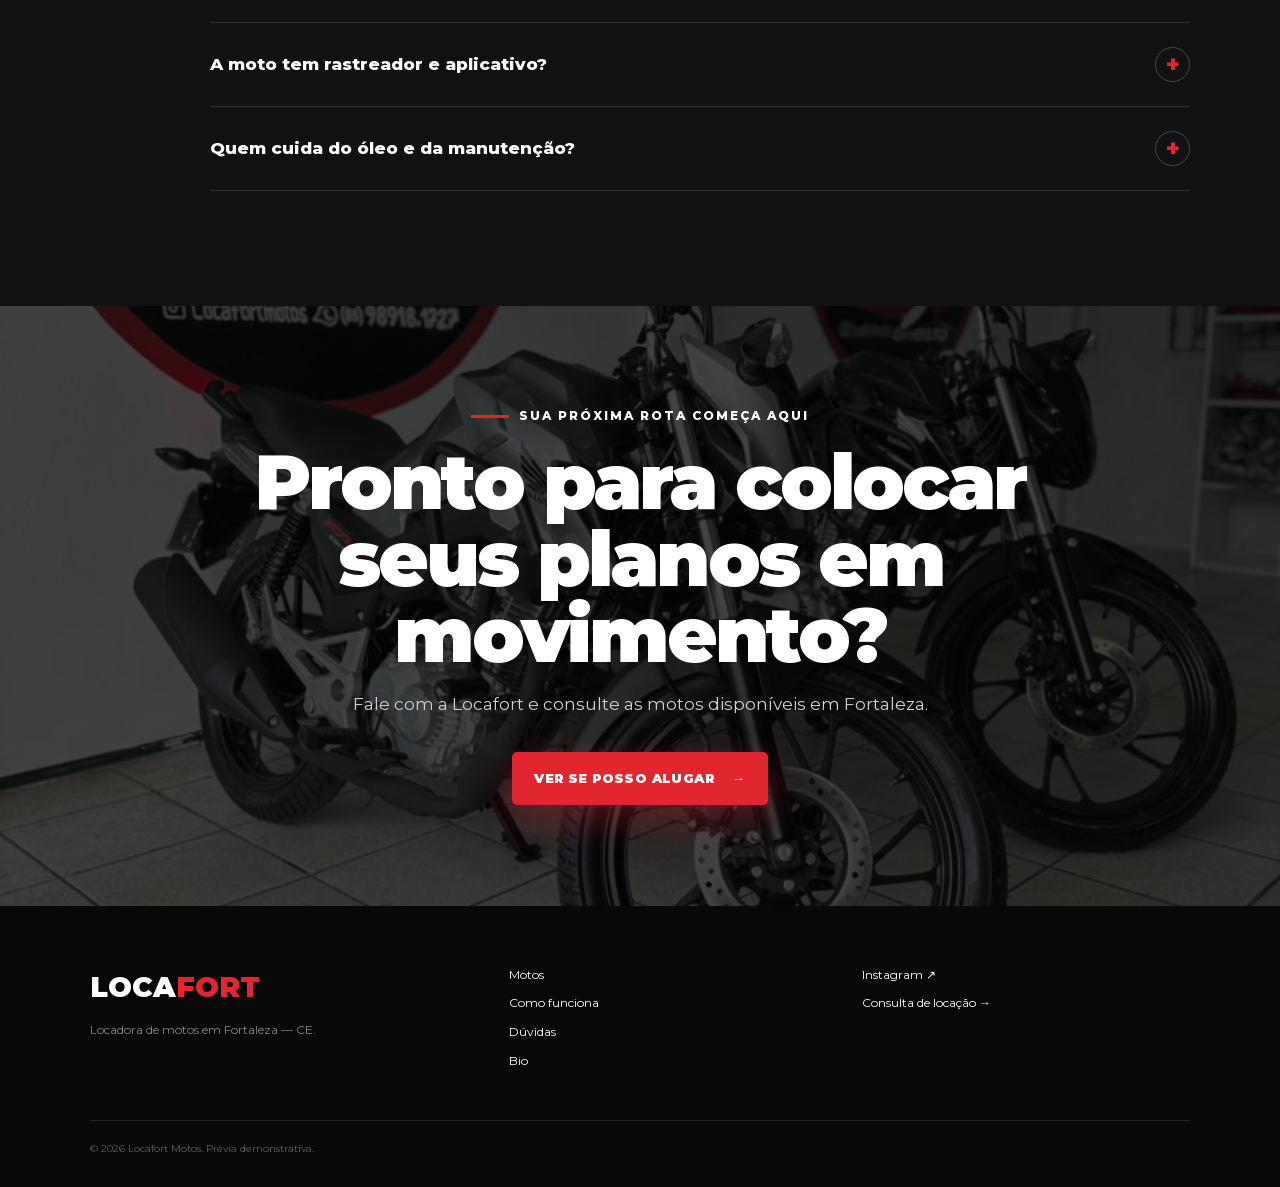
==== commit 83948c2f: "Melhorar explicações, formulário e Bio" ====
--- a/index.html
+++ b/index.html
@@ -122,14 +122,30 @@
       </div>
       <div class="process-content reveal" id="como-funciona-titulo">
         <p class="eyebrow dark"><span></span> Como funciona</p>
-        <h2>Você escolhe. A equipe orienta o próximo passo.</h2>
+        <h2>Da escolha da moto ao acompanhamento.</h2>
         <ol class="process-list">
-          <li><span>01</span><div><h3>Faça a consulta de locação</h3><p>Responda perguntas simples sobre os requisitos e sua necessidade.</p></div></li>
-          <li><span>02</span><div><h3>Separe os documentos</h3><p>Se atender aos requisitos, confira a lista indicada para sua situação.</p></div></li>
-          <li><span>03</span><div><h3>Combine a retirada</h3><p>Após a confirmação, alinhe os detalhes diretamente pelo WhatsApp.</p></div></li>
-          <li><span>04</span><div><h3>Saia de moto</h3><p>Retire o modelo combinado e coloque seus planos em movimento.</p></div></li>
+          <li><span>01</span><div><h3>Escolha a moto</h3><p>Veja os modelos e o valor informado para cada um.</p></div></li>
+          <li><span>02</span><div><h3>Faça a consulta</h3><p>Responda uma pergunta por vez sobre os requisitos.</p></div></li>
+          <li><span>03</span><div><h3>Envie para análise</h3><p>O WhatsApp abre com suas respostas organizadas.</p></div></li>
+          <li><span>04</span><div><h3>Combine contrato e retirada</h3><p>Depois da análise, a equipe orienta os próximos passos.</p></div></li>
+          <li><span>05</span><div><h3>Use sua moto</h3><p>Retire o modelo combinado e comece sua rotina.</p></div></li>
+          <li><span>06</span><div><h3>Acompanhe pelo aplicativo</h3><p>Veja locação, contrato e orientações de óleo e manutenção.</p></div></li>
         </ol>
         <a class="button button-dark" data-open-simulator href="#simular-locacao">Começar consulta <span>→</span></a>
+      </div>
+    </section>
+
+    <section class="support-section section" aria-labelledby="support-title">
+      <div class="support-heading reveal">
+        <p class="eyebrow"><span></span> Acompanhamento no dia a dia</p>
+        <h2 id="support-title">Segurança e orientação na palma da mão.</h2>
+        <p>A moto tem rastreador. Pelo aplicativo, você acompanha a locação, o contrato e recebe orientações sobre os períodos de óleo e manutenção.</p>
+      </div>
+      <div class="support-grid reveal">
+        <article class="support-main"><b aria-hidden="true">▣</b><small>APLICATIVO LOCAFORT</small><h3>Acompanhe sua locação</h3><p id="supportAppText">Você acompanha locação, contrato e avisos pelo aplicativo.</p></article>
+        <article><b aria-hidden="true">⌖</b><h3>Moto com rastreador</h3><p id="supportTrackerText">A moto possui rastreador.</p></article>
+        <article><b aria-hidden="true">1.000</b><h3>Durante o aluguel</h3><p id="supportRentalText">No aluguel, a Locafort faz a troca de óleo a cada 1.000 km e a manutenção por desgaste natural.</p></article>
+        <article><b aria-hidden="true">★</b><h3>Intenção de compra</h3><p id="supportPurchaseText">No contrato com intenção de compra, troca de óleo e manutenção ficam por conta do cliente.</p></article>
       </div>
     </section>
 
@@ -210,9 +226,10 @@
           <p class="simulator-kicker">Condições da locação</p>
           <h3>Veja os valores</h3>
           <button class="question-listen" id="paymentListen" type="button" hidden>🔊 Ouvir explicação</button>
+          <p class="conditions-lead">Veja cada parte do aluguel antes de continuar.</p>
           <div class="payment-cards" id="conditionsCards">
           </div>
-          <button class="button button-primary payment-continue" id="paymentContinue" type="button">Quero continuar <span>→</span></button>
+          <button class="button button-primary payment-continue" id="paymentContinue" type="button">Entendi os valores <span>→</span></button>
         </div>
         <div class="simulator-step" id="simulatorModel">
           <p class="simulator-kicker">Escolha a moto</p>
@@ -222,7 +239,7 @@
         <div class="simulator-step" id="simulatorIntent">
           <p class="simulator-kicker">Pensando mais adiante</p>
           <h3>Hoje você pensa em:</h3>
-          <div class="simulator-options intent-options"><button type="button" data-intent="Aluguel"><b class="option-icon">↻</b><span>Aluguel</span><small>Contrato inicial de 6 meses.</small></button><button type="button" data-intent="Contrato com intenção de compra"><b class="option-icon">★</b><span>Contrato com intenção de compra</span><small>Pode começar depois dos 6 meses iniciais.</small></button></div>
+          <div class="simulator-options intent-options"><button type="button" data-intent="Aluguel"><b class="option-icon">↻</b><span>Aluguel</span><small>Contrato inicial de 6 meses.</small><small class="tap-hint">Toque para escolher</small></button><button type="button" data-intent="Contrato com intenção de compra"><b class="option-icon">★</b><span>Contrato com intenção de compra</span><small>Pode começar depois dos 6 meses iniciais.</small><small class="tap-hint">Toque para escolher</small></button></div>
         </div>
         <div class="simulator-step" id="simulatorIntentInfo">
           <p class="simulator-kicker">Como funciona depois</p>
--- a/styles.css
+++ b/styles.css
@@ -171,3 +171,35 @@
   .care-cards{gap:7px}.care-cards>div{min-height:64px;padding:9px 11px}.care-cards>div>b{width:36px;height:36px}
   .care-cards strong{font-size:14px}.care-cards small{font-size:12px}.care-cards>.simple-details{margin:1px 0 10px}
 }
+
+/* v17 — escolhas evidentes, valores didáticos e acompanhamento */
+.simulator-options button,.model-options button{border-width:2px;border-color:#51515b;box-shadow:0 5px 0 #09090b,0 10px 24px rgba(0,0,0,.24)}
+.simulator-options button:hover,.simulator-options button:focus-visible,.model-options button:hover,.model-options button:focus-visible{border-color:#ff6269;box-shadow:0 4px 0 #7a151b,0 12px 26px rgba(0,0,0,.3)}
+.simulator-options button:active,.model-options button:active{transform:translateY(3px) scale(.99);box-shadow:0 1px 0 #7a151b}
+.simulator-options .tap-hint,.model-options .tap-hint{color:#ff8b91;font-size:12px;font-weight:900;letter-spacing:.15px}
+.simulator-options button:after{content:'Escolher →';right:13px;color:#ff737a;font-size:11px;font-weight:900}
+.model-options button{grid-template-columns:88px minmax(0,1fr) auto;padding:9px 10px}
+.model-options .choose-label{align-self:center;padding:8px 9px;border-radius:8px;background:var(--red);color:#fff;font-size:10px;line-height:1.15;text-align:center}
+.conditions-lead{margin:-7px 0 12px;color:#d4d4da;font-size:14px;line-height:1.45}
+.payment-cards article{min-height:104px;border-width:2px;border-color:#44444e;box-shadow:0 7px 18px rgba(0,0,0,.18)}
+.payment-cards article>b{background:var(--red);color:#fff;font-size:15px;box-shadow:0 4px 12px rgba(225,38,47,.28)}
+.payment-cards small{color:#ff969b;font-size:11px}.payment-cards strong{font-size:16px}.payment-cards em{color:#d1d1d7;font-size:12px;line-height:1.4}
+.payment-continue,.simulator-start,.simulator-field .button{min-height:54px;box-shadow:0 5px 0 #7f0e14,0 13px 28px rgba(225,38,47,.3)}
+.simple-details summary{font-size:15px;line-height:1.35}.simple-details>div,.simple-details>p{color:#d1d1d7;font-size:15px;line-height:1.6}
+.simulator-help,.simulator-field>small,.result-note{color:#d1d1d7;font-size:14px;line-height:1.55}
+.care-cards>div{border-width:2px;border-color:#464650}.care-cards small{color:#d1d1d7;font-size:14px}.care-cards .care-app{border-color:#9f2229;background:linear-gradient(145deg,#32171a,#1d171b);box-shadow:0 10px 26px rgba(225,38,47,.14)}
+.care-cards .care-app>b{background:var(--red);color:#fff}.care-cards .care-app strong{font-size:16px}
+.bike-ask{width:auto;min-width:104px;height:46px;padding:0 13px;border-radius:999px;font-size:10px;font-weight:900;white-space:nowrap}.bike-ask:active{transform:translateY(2px)}
+.support-section{background:#111114;color:#fff}.support-heading{max-width:880px;margin-bottom:38px}.support-heading h2{max-width:850px;margin:0;font-size:clamp(38px,5vw,72px);line-height:1;letter-spacing:-3px}.support-heading>p:last-child{max-width:760px;color:#c3c3c9;font-size:16px}
+.support-grid{display:grid;grid-template-columns:1.35fr 1fr 1fr;gap:14px}.support-grid article{position:relative;min-height:230px;padding:25px;border:1px solid #37373e;border-radius:16px;background:#1b1b20}.support-grid .support-main{grid-row:span 2;display:flex;flex-direction:column;justify-content:flex-end;min-height:474px;background:linear-gradient(155deg,#e1262f 0%,#7e1118 72%,#4c0c11 100%);border-color:#ef525a}.support-grid article>b{display:grid;place-items:center;width:52px;height:52px;margin-bottom:auto;border-radius:14px;background:#292930;color:#ff656d;font-size:15px}.support-grid .support-main>b{background:#fff;color:#b41119;font-size:22px}.support-grid small{font-size:10px;font-weight:900;letter-spacing:1.4px}.support-grid h3{margin:12px 0 7px;font-size:22px;line-height:1.1}.support-grid p{margin:0;color:#c9c9cf;font-size:14px;line-height:1.55}.support-grid .support-main p{color:#fff;font-size:16px}
+.process-list li{align-items:start}.process-list li>span{display:grid;place-items:center;width:42px;height:42px;border-radius:12px;background:#f7e1e2;font-size:11px}.process-list p{font-size:14px;line-height:1.5}
+@media(max-width:900px){.support-grid{grid-template-columns:1fr 1fr}.support-grid .support-main{grid-row:auto;grid-column:1/-1;min-height:260px}.process-photo{min-height:520px}}
+@media(max-width:620px){
+  .simulator-options button{min-height:72px;padding:11px 94px 11px 10px}.simulator-options button:after{right:10px;font-size:10px}.simulator-options span{font-size:16px}.simulator-options small{font-size:13px}.simulator-options .tap-hint,.model-options .tap-hint{font-size:12px}
+  .model-options button{grid-template-columns:78px minmax(0,1fr);min-height:112px;padding:8px}.model-options img{grid-row:1;align-self:center;width:78px;height:78px}.model-options span{gap:3px}.model-options .choose-label{grid-column:1/-1;width:100%;padding:7px;font-size:11px}.model-options strong{font-size:16px}.model-options small{font-size:13px}
+  .conditions-lead{margin:-5px 0 9px;font-size:14px}.payment-cards{gap:7px}.payment-cards article{min-height:110px;padding:9px}.payment-cards strong{font-size:16px}.payment-cards em{font-size:12px}.payment-cards small{font-size:10px}.payment-continue{min-height:52px}
+  .simple-details summary{font-size:14px}.simple-details>div,.simple-details>p{font-size:14px}.care-cards small{font-size:13px}.care-cards>div{min-height:72px}.care-cards .care-app strong{font-size:15px}
+  .support-section{padding-top:68px;padding-bottom:68px}.support-heading{margin-bottom:24px}.support-heading h2{font-size:39px;letter-spacing:-2px}.support-heading>p:last-child{font-size:15px}.support-grid{grid-template-columns:1fr;gap:10px}.support-grid .support-main{grid-column:auto;min-height:250px}.support-grid article{min-height:190px;padding:20px}.support-grid h3{font-size:21px}.support-grid p,.support-grid .support-main p{font-size:15px}.support-grid article>b{width:48px;height:48px}
+  .process-list li{grid-template-columns:46px 1fr;gap:12px}.process-list li>span{width:40px;height:40px}.process-list p{font-size:14px}
+}
+@media(prefers-reduced-motion:reduce){.simulator-options button,.model-options button,.payment-continue{transition:none}}
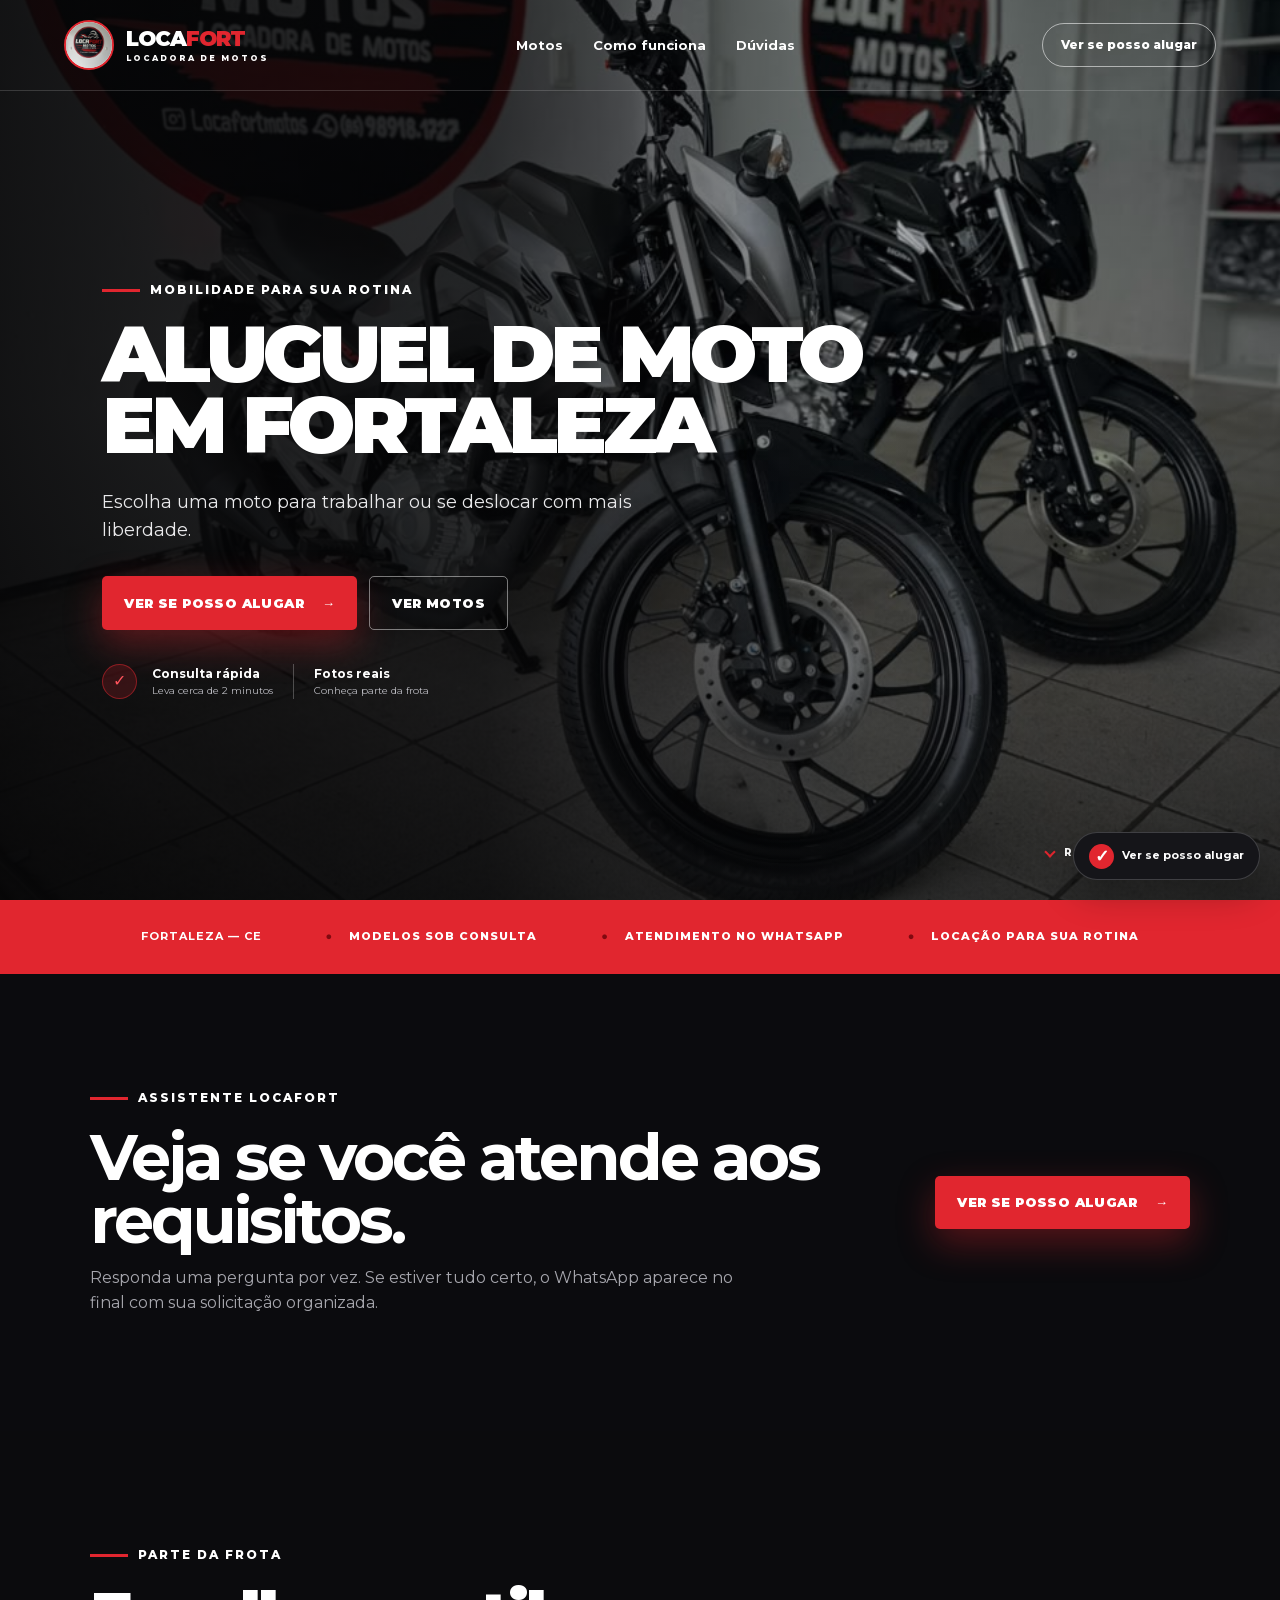
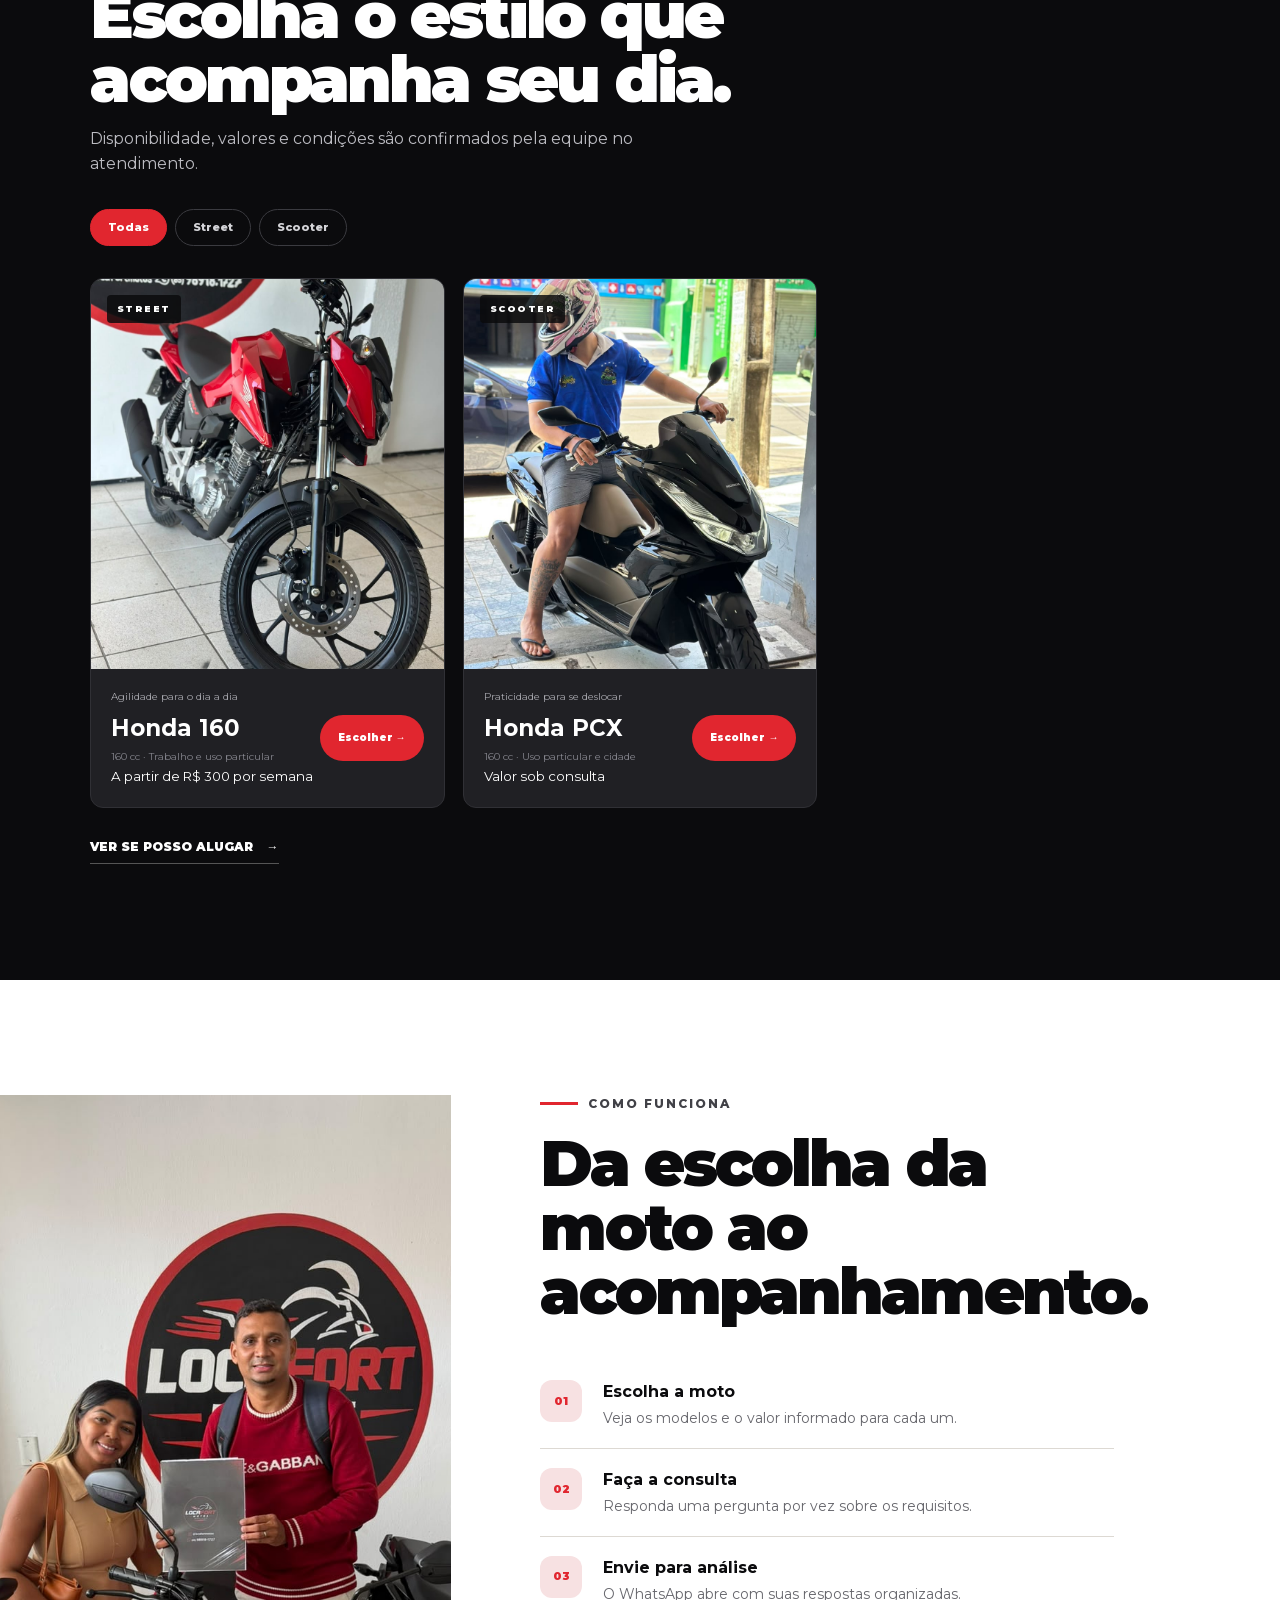
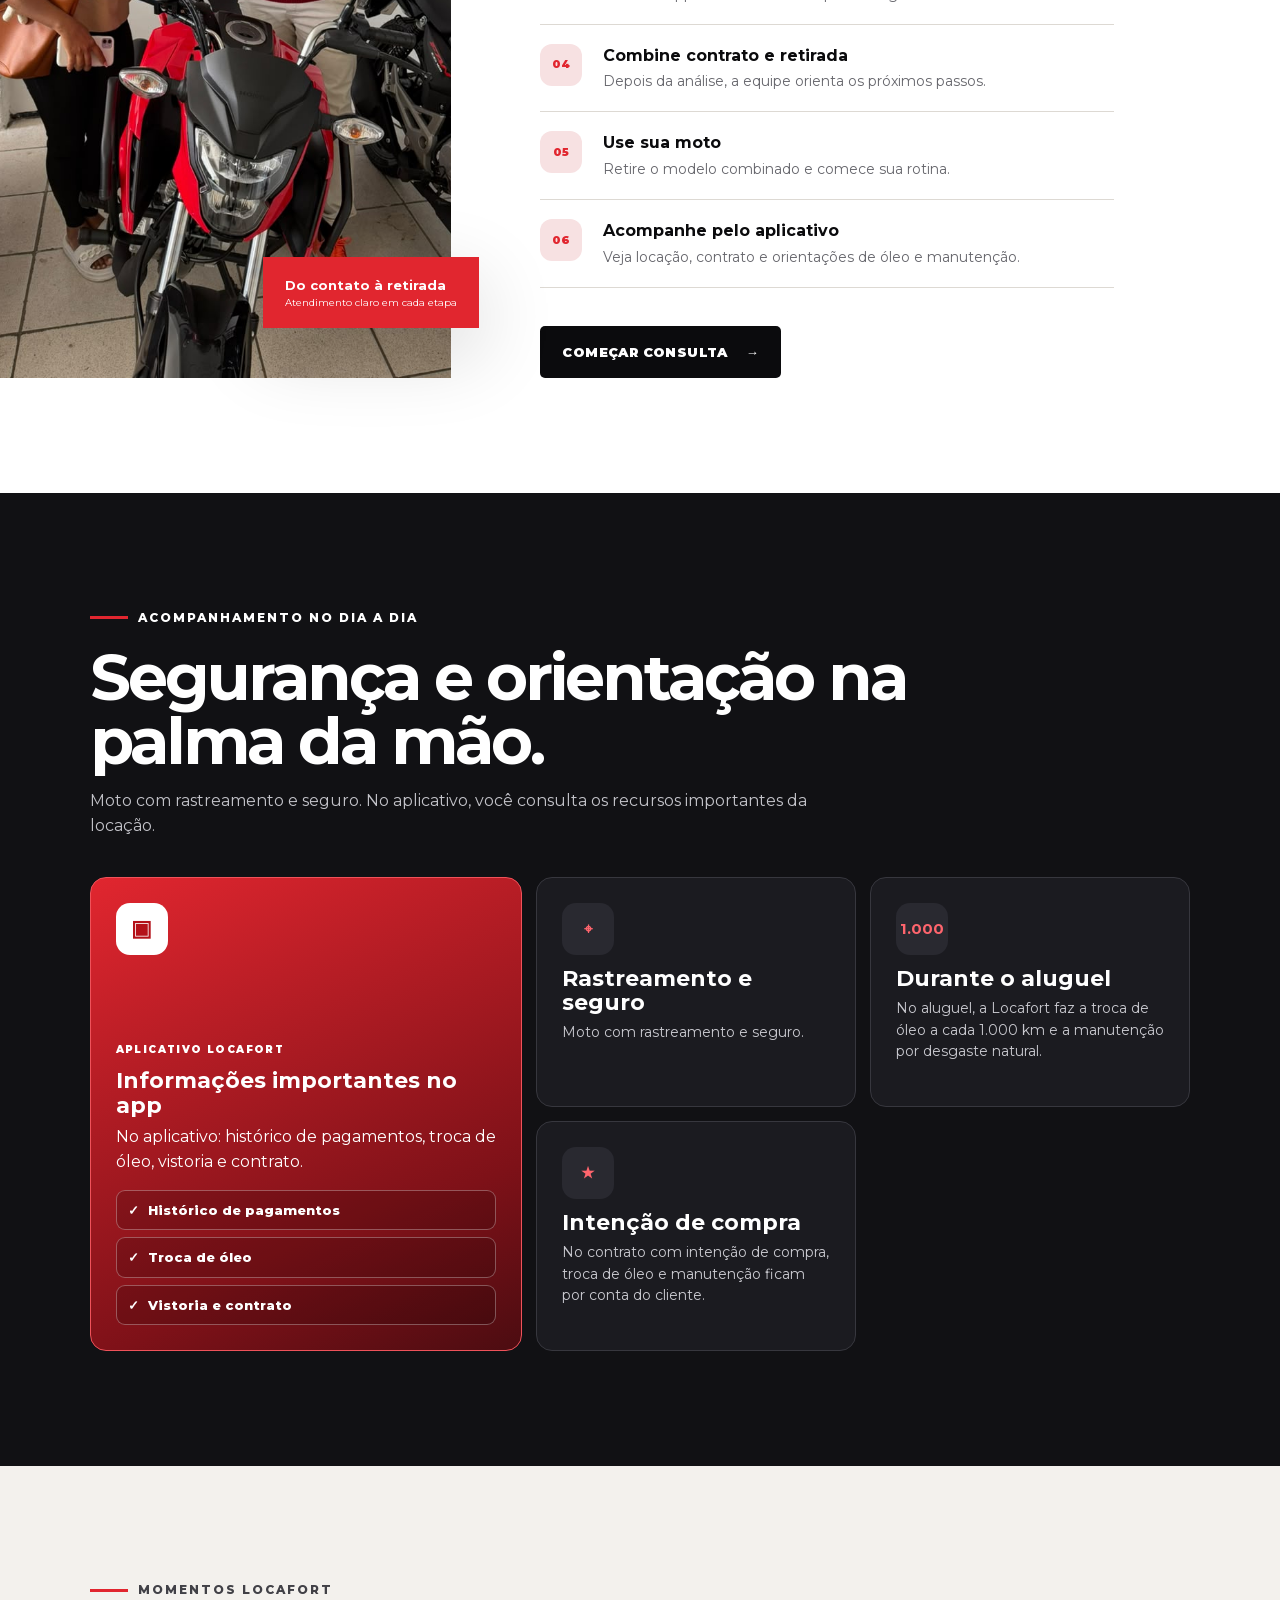
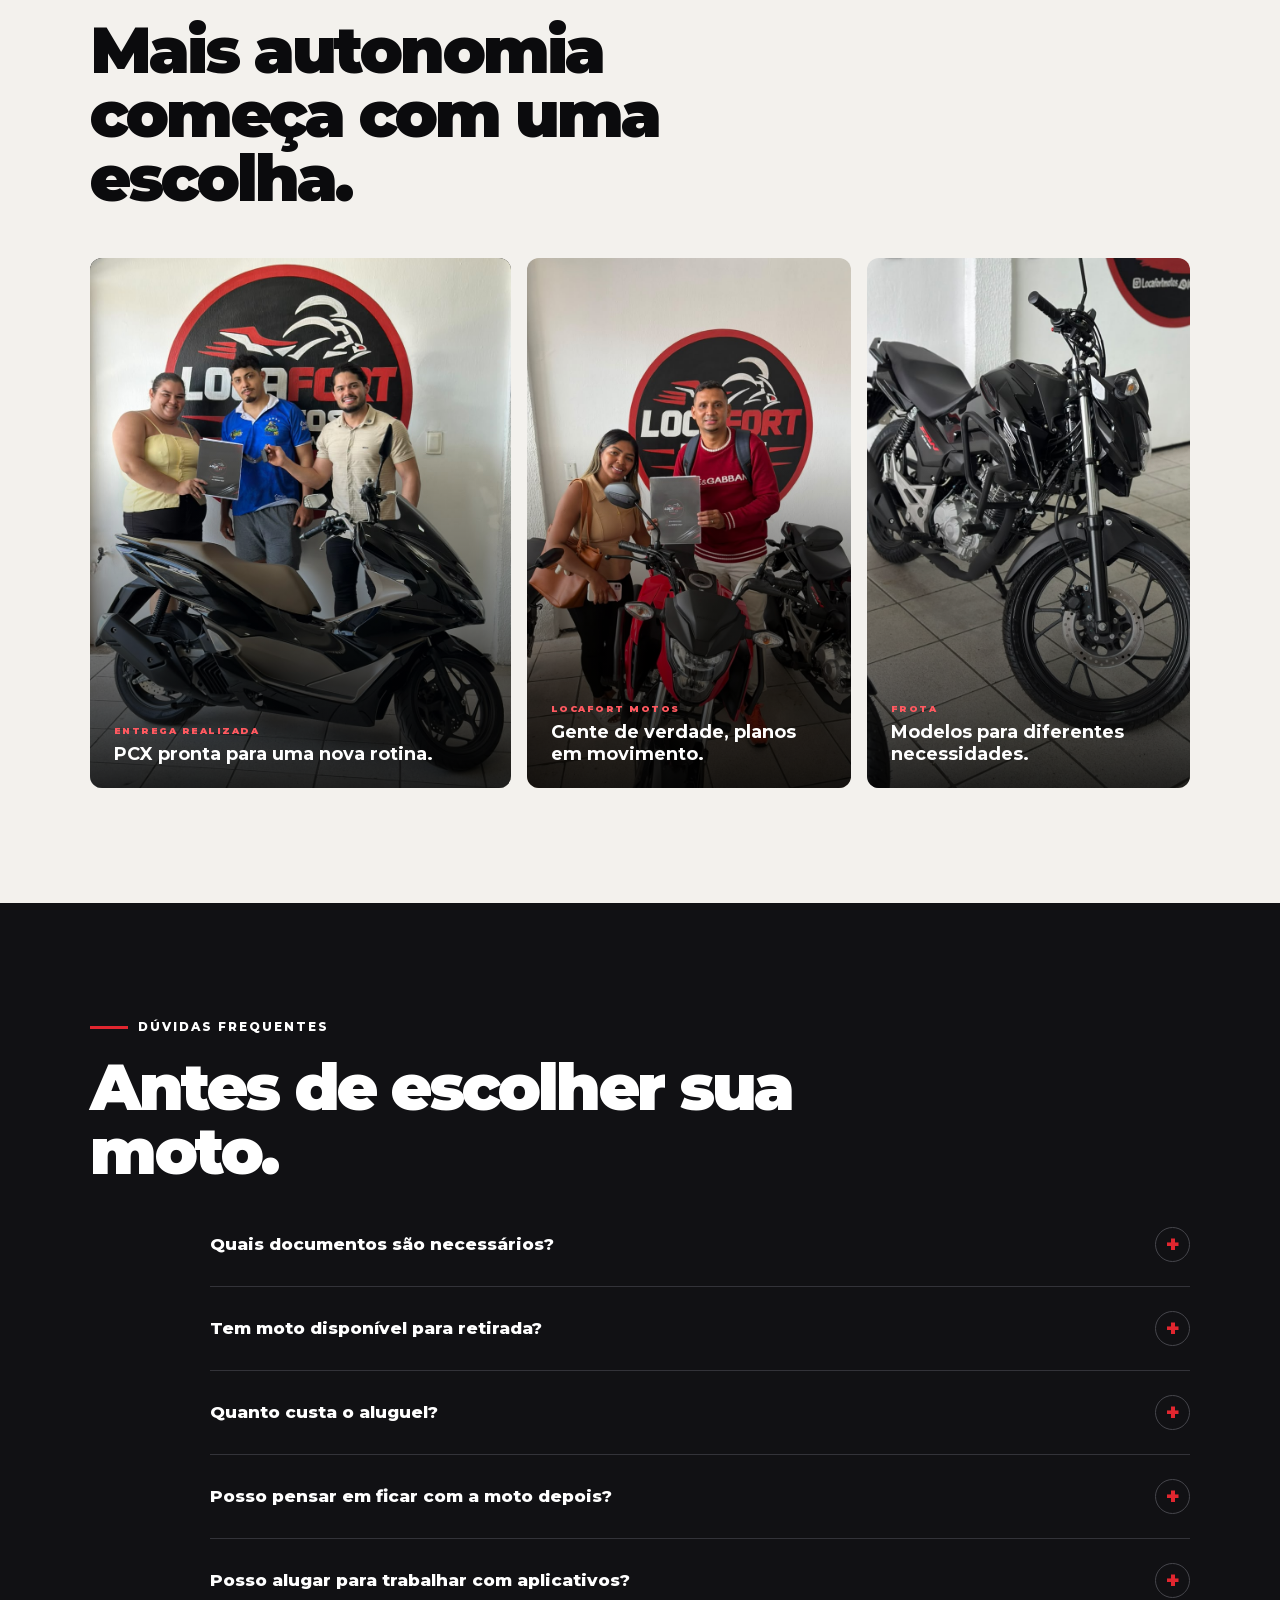
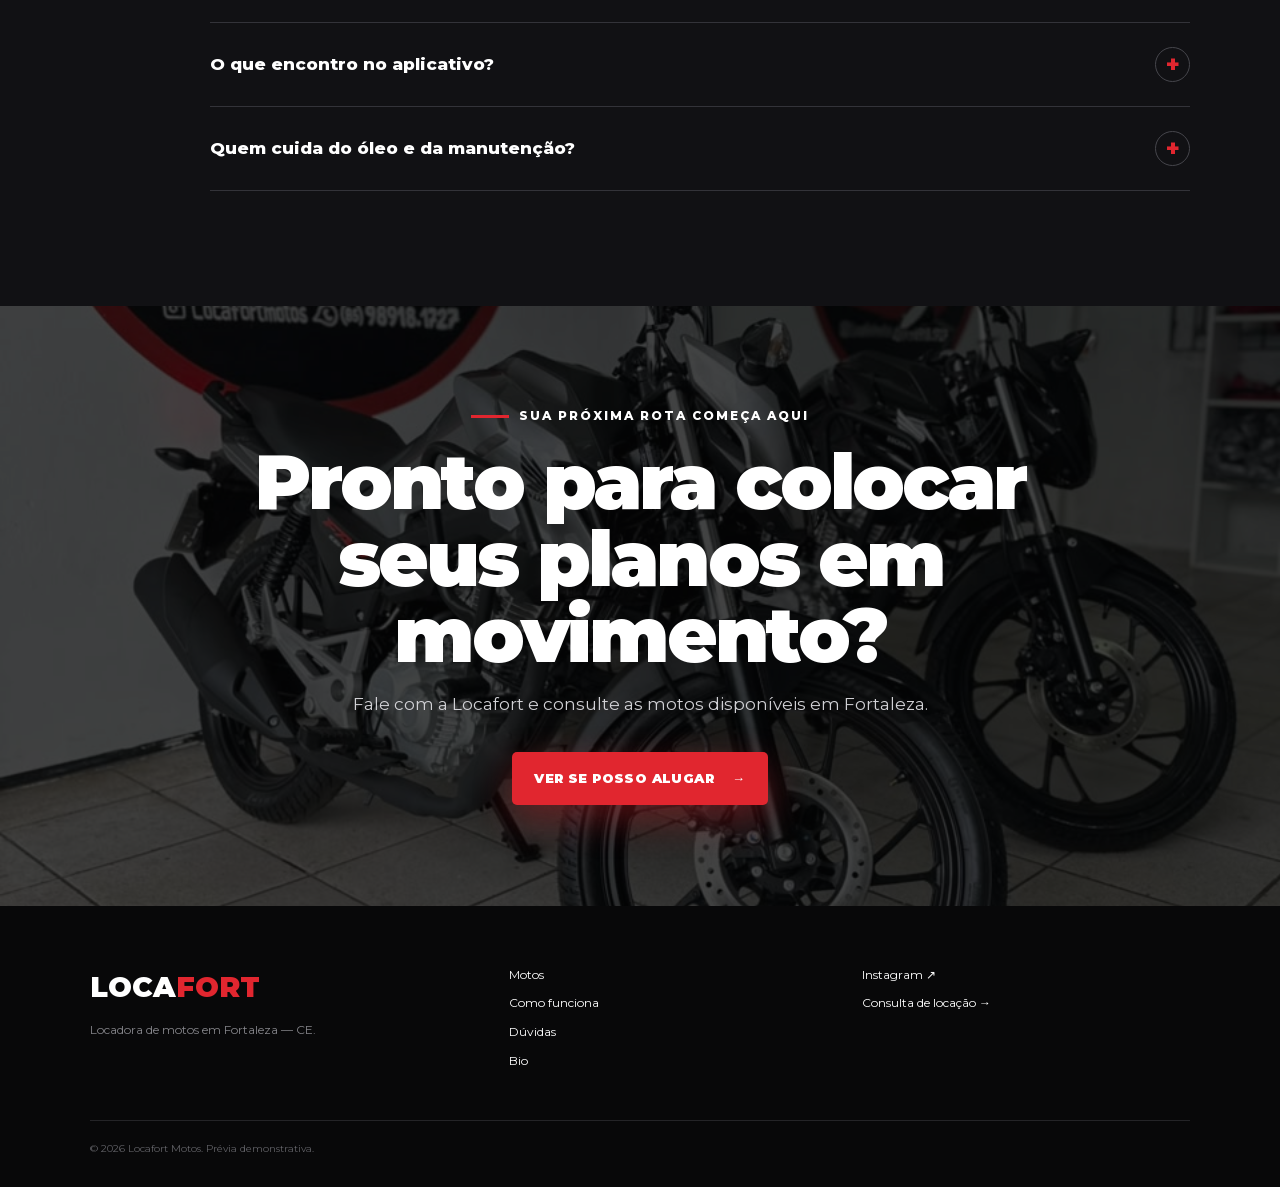
==== commit 092b528f: "atualização de formulario e mansagem whatsapp" ====
--- a/index.html
+++ b/index.html
@@ -139,11 +139,11 @@
       <div class="support-heading reveal">
         <p class="eyebrow"><span></span> Acompanhamento no dia a dia</p>
         <h2 id="support-title">Segurança e orientação na palma da mão.</h2>
-        <p>A moto tem rastreador. Pelo aplicativo, você acompanha a locação, o contrato e recebe orientações sobre os períodos de óleo e manutenção.</p>
+        <p>Moto com rastreamento e seguro. No aplicativo, você consulta os recursos importantes da locação.</p>
       </div>
       <div class="support-grid reveal">
-        <article class="support-main"><b aria-hidden="true">▣</b><small>APLICATIVO LOCAFORT</small><h3>Acompanhe sua locação</h3><p id="supportAppText">Você acompanha locação, contrato e avisos pelo aplicativo.</p></article>
-        <article><b aria-hidden="true">⌖</b><h3>Moto com rastreador</h3><p id="supportTrackerText">A moto possui rastreador.</p></article>
+        <article class="support-main"><b aria-hidden="true">▣</b><small>APLICATIVO LOCAFORT</small><h3>Informações importantes no app</h3><p id="supportAppText">No aplicativo: histórico de pagamentos, troca de óleo, vistoria e contrato.</p><ul class="support-features"><li>Histórico de pagamentos</li><li>Troca de óleo</li><li>Vistoria e contrato</li></ul></article>
+        <article><b aria-hidden="true">⌖</b><h3>Rastreamento e seguro</h3><p id="supportTrackerText">Moto com rastreamento e seguro.</p></article>
         <article><b aria-hidden="true">1.000</b><h3>Durante o aluguel</h3><p id="supportRentalText">No aluguel, a Locafort faz a troca de óleo a cada 1.000 km e a manutenção por desgaste natural.</p></article>
         <article><b aria-hidden="true">★</b><h3>Intenção de compra</h3><p id="supportPurchaseText">No contrato com intenção de compra, troca de óleo e manutenção ficam por conta do cliente.</p></article>
       </div>
@@ -172,7 +172,7 @@
         <details><summary>Quanto custa o aluguel?<span>+</span></summary><p id="faqPricing">Carregando as condições atuais…</p></details>
         <details><summary>Posso pensar em ficar com a moto depois?<span>+</span></summary><p id="faqIntent">Carregando as condições atuais…</p></details>
         <details><summary>Posso alugar para trabalhar com aplicativos?<span>+</span></summary><p>Conte à equipe como pretende usar a moto. Assim, você recebe informações sobre os modelos e condições disponíveis para sua necessidade.</p></details>
-        <details><summary>A moto tem rastreador e aplicativo?<span>+</span></summary><p id="faqSecurity">Sim. A moto possui rastreador, e o cliente acompanha a locação, o contrato e avisos pelo aplicativo.</p></details>
+        <details><summary>O que encontro no aplicativo?<span>+</span></summary><p id="faqSecurity">Moto com rastreamento e seguro. No aplicativo: histórico de pagamentos, troca de óleo, vistoria e contrato.</p></details>
         <details><summary>Quem cuida do óleo e da manutenção?<span>+</span></summary><p id="faqMaintenance">No aluguel, a Locafort cuida da troca de óleo a cada 1.000 km e do desgaste natural. No contrato com intenção de compra, esses cuidados ficam por conta do cliente.</p></details>
       </div>
     </section>
@@ -273,7 +273,7 @@
           <p class="simulator-kicker" id="resultKicker"></p>
           <h3 id="resultTitle"></h3>
           <div id="resultBody"></div>
-          <a class="button button-whatsapp" id="enviarPedido" href="#" hidden>Enviar para análise no WhatsApp <span>↗</span></a>
+          <a class="button button-whatsapp" id="enviarPedido" href="#" hidden>Enviar informações pelo WhatsApp <span>↗</span></a>
           <button class="button simulator-restart-result" id="resultRestart" type="button">Reiniciar consulta</button>
         </div>
       </div>
--- a/styles.css
+++ b/styles.css
@@ -203,3 +203,11 @@
   .process-list li{grid-template-columns:46px 1fr;gap:12px}.process-list li>span{width:40px;height:40px}.process-list p{font-size:14px}
 }
 @media(prefers-reduced-motion:reduce){.simulator-options button,.model-options button,.payment-continue{transition:none}}
+
+/* v18 — recursos oficiais do aplicativo e envio orientado */
+.support-features{display:grid;gap:7px;margin:16px 0 0;padding:0;list-style:none}.support-features li{position:relative;padding:9px 10px 9px 31px;border:1px solid rgba(255,255,255,.3);border-radius:9px;background:rgba(0,0,0,.16);font-size:13px;font-weight:800}.support-features li:before{content:'✓';position:absolute;left:11px;color:#fff}
+.app-resource-list{display:flex!important;flex-wrap:wrap;gap:6px;margin-top:7px}.app-resource-list i{padding:5px 7px;border:1px solid #733238;border-radius:999px;background:#28171a;color:#f1d9db;font-size:10px;font-style:normal;font-weight:800}
+.result-next-step{display:grid;gap:4px;padding:13px;border:1px solid #3e6d4d;border-radius:11px;background:#14251a;color:#e5f5e9!important}.result-next-step strong{font-size:15px;color:#7aed9f}
+.result-documents{margin:11px 0;padding:14px;border:2px solid #4b4b55;border-radius:12px;background:#18181d}.result-documents h4{margin:0 0 10px;font-size:16px}.result-documents .document-list{margin-bottom:10px}.result-documents>p{margin:0;color:#d4d4d9;font-size:13px;line-height:1.5}
+.message-warning{margin:11px 0;padding:13px;border:2px solid #ff6269;border-radius:11px;background:#32171a;color:#fff;font-size:14px;line-height:1.5}.message-warning strong{display:block;margin-bottom:3px;color:#ff969b;font-size:15px}
+@media(max-width:620px){.support-features li{font-size:13px}.app-resource-list i{font-size:10px}.result-documents{padding:12px}.result-documents h4{font-size:16px}.message-warning{font-size:13px}}
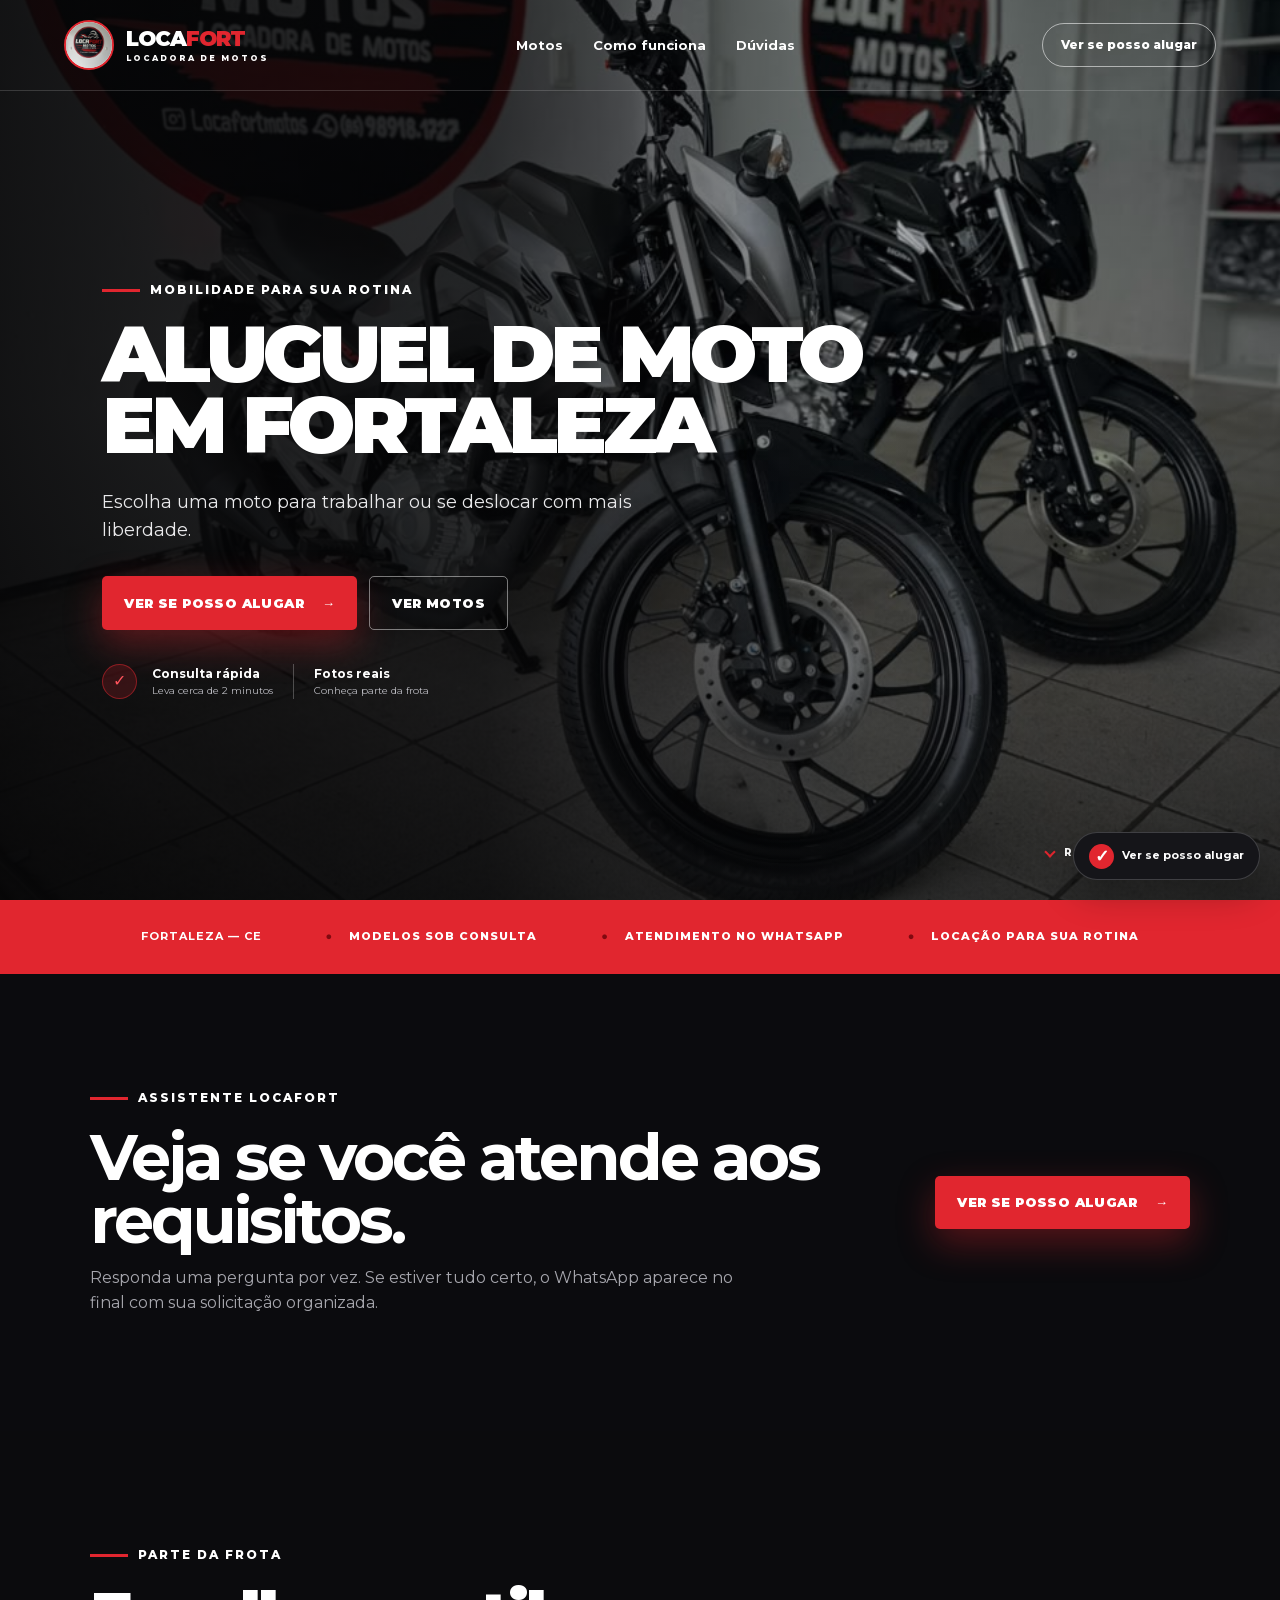
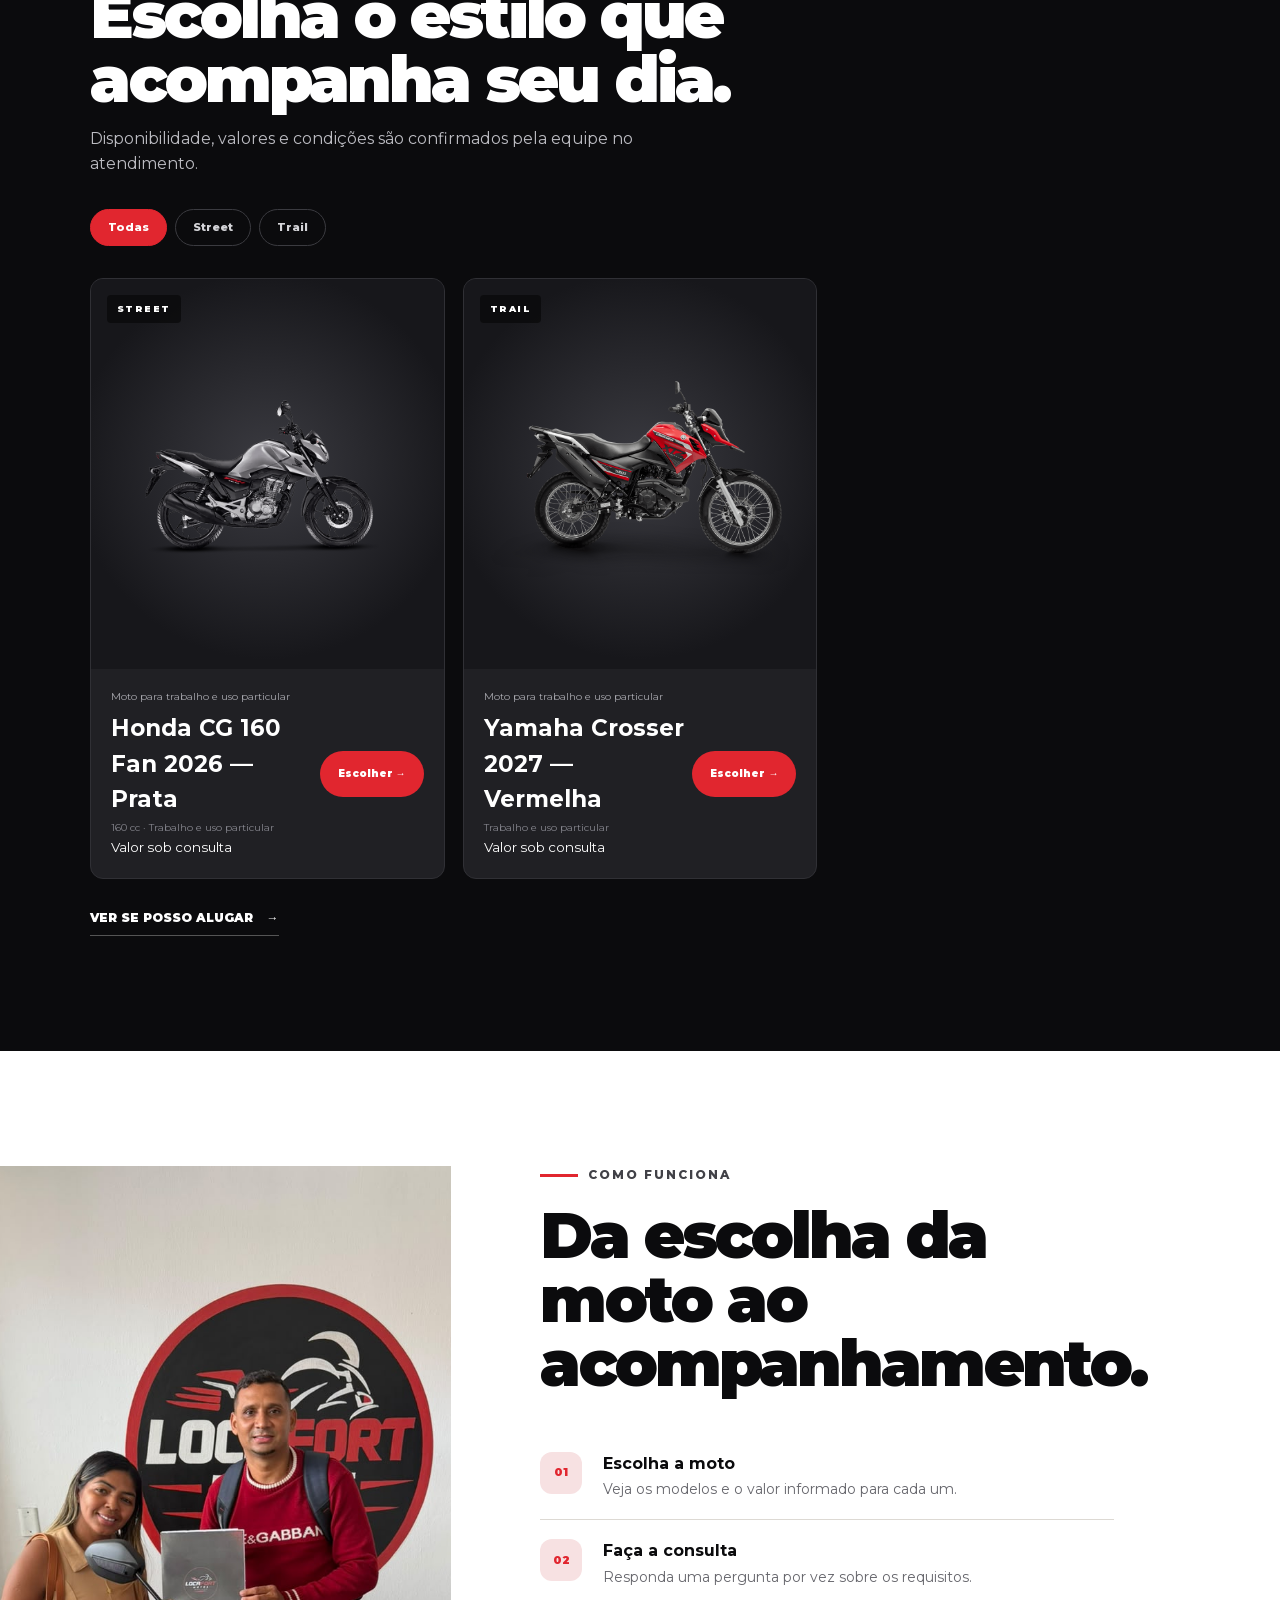
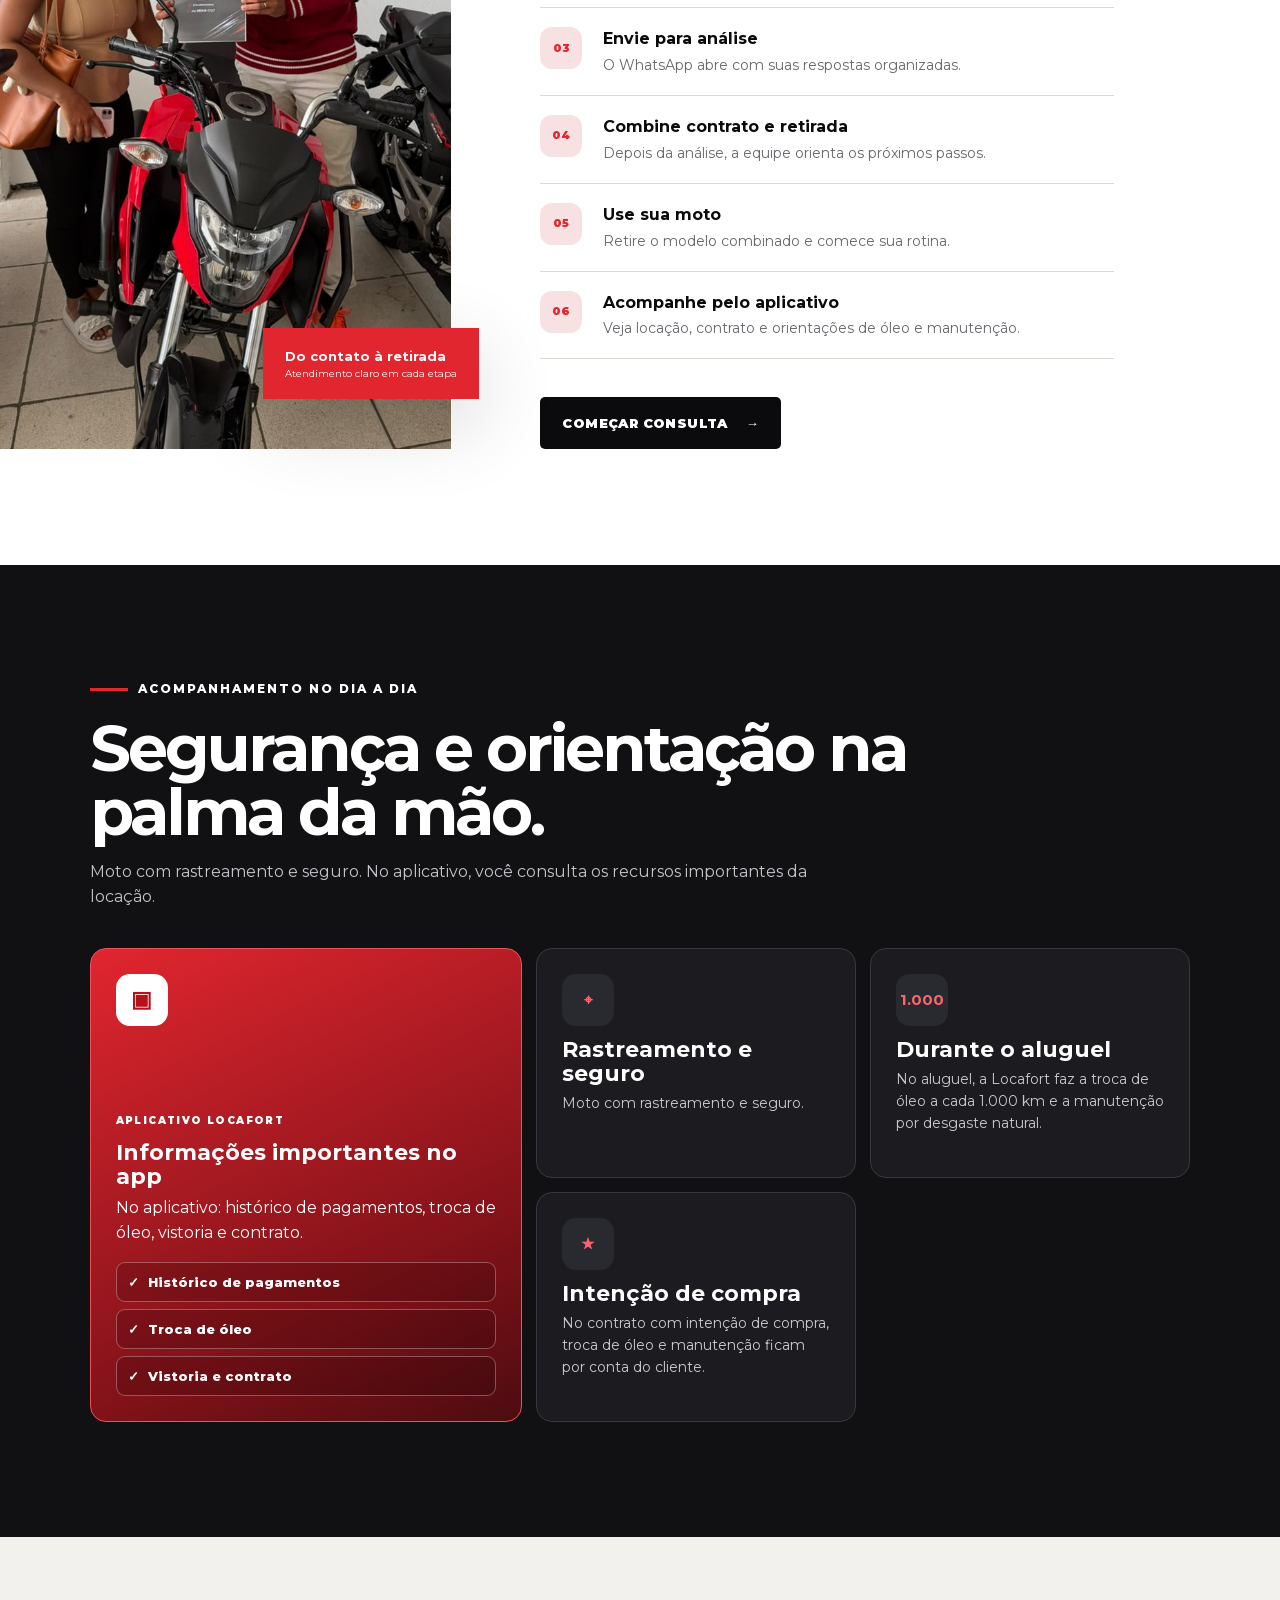
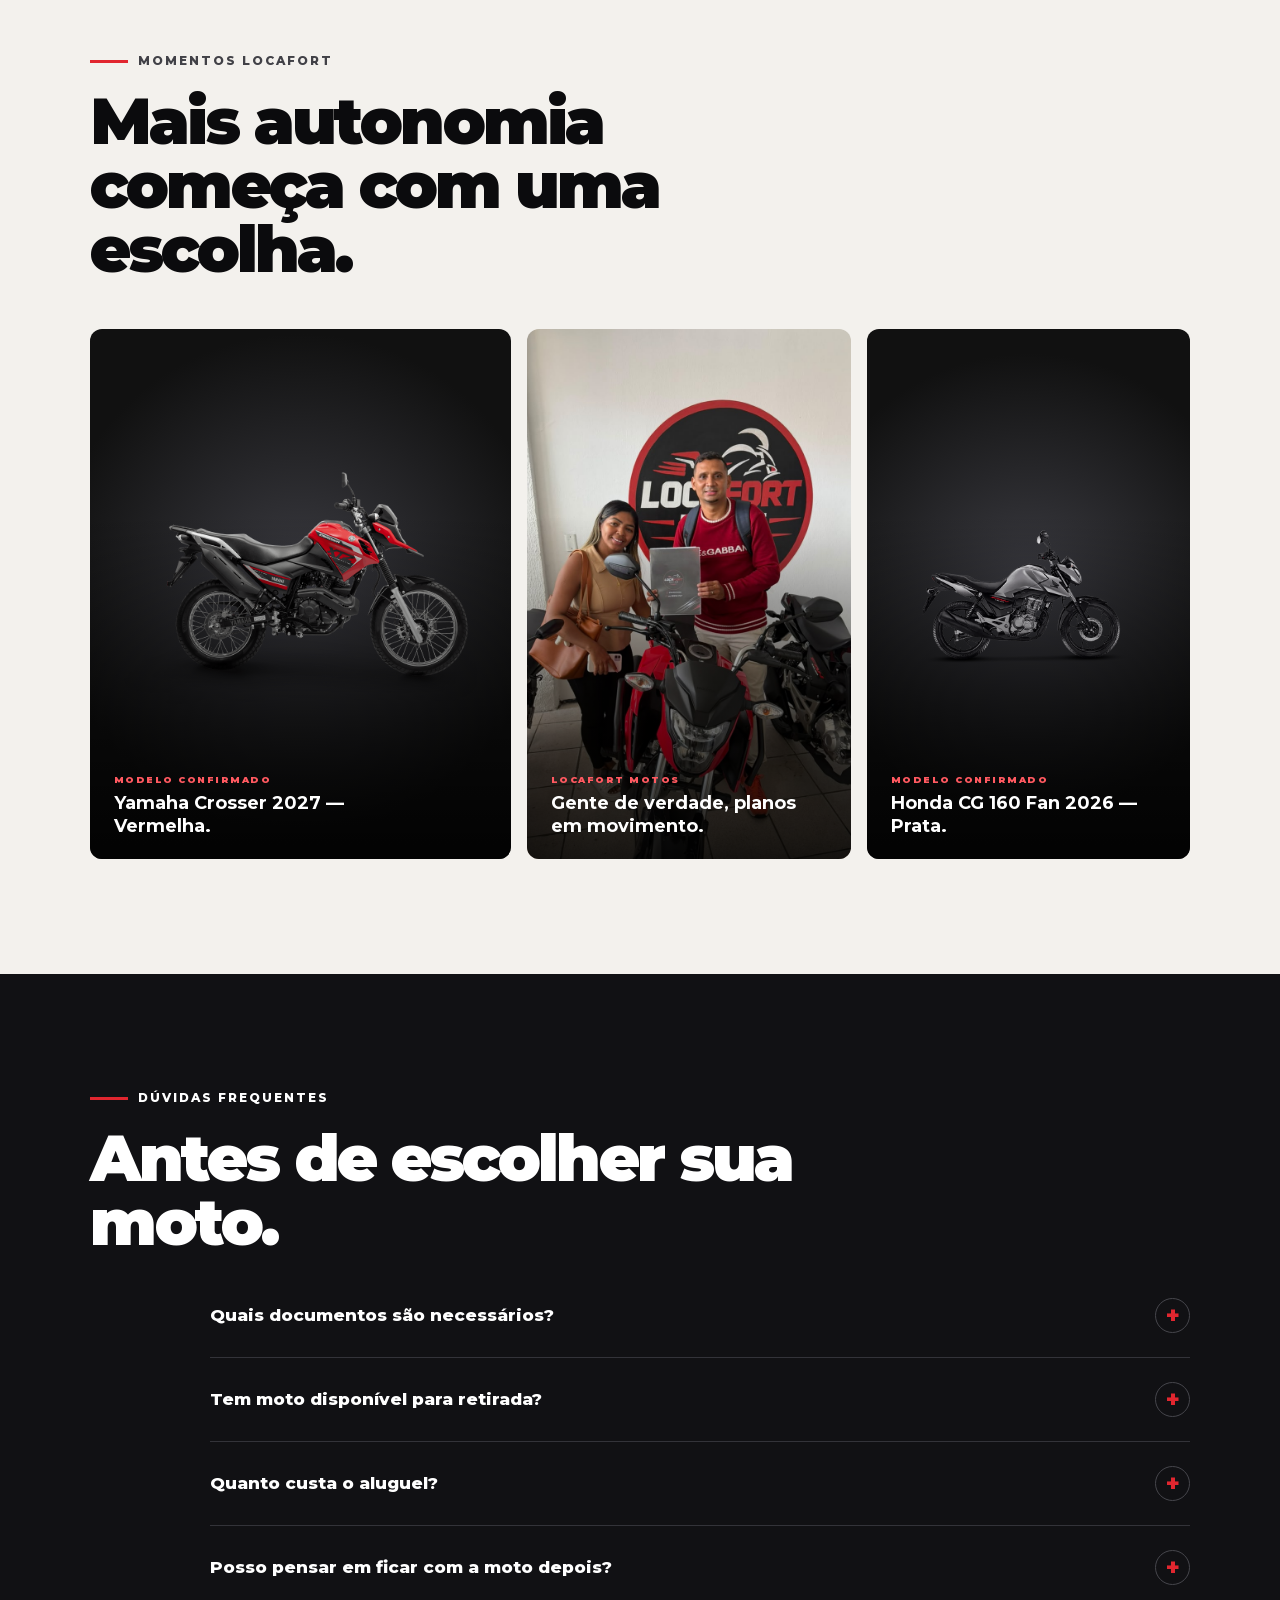
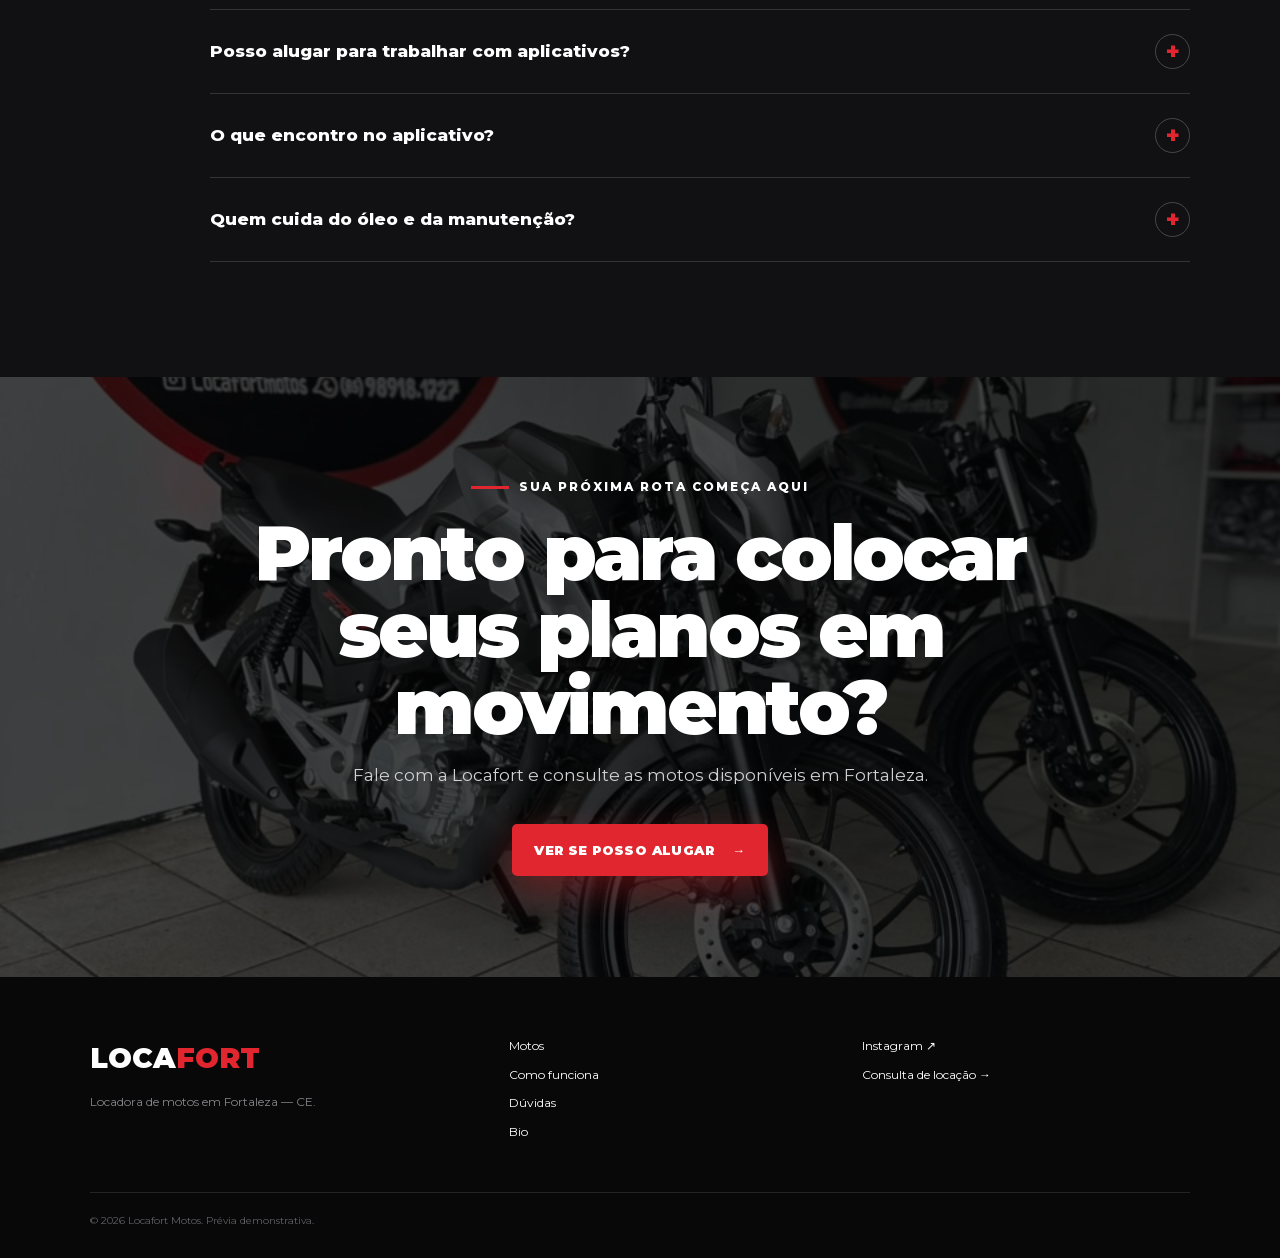
==== commit 08cee739: "Publicar apresentação responsiva v29" ====
--- a/index.html
+++ b/index.html
@@ -15,7 +15,7 @@
   <meta property="og:image:alt" content="Frota de motos da Locafort em Fortaleza">
   <link rel="canonical" href="https://locafortmotos.com.br/">
   <link rel="icon" href="data:image/svg+xml,%3Csvg xmlns='http://www.w3.org/2000/svg' viewBox='0 0 64 64'%3E%3Crect width='64' height='64' rx='16' fill='%230b0b0d'/%3E%3Cpath d='M10 38h9l6-12h13l7 12h9' fill='none' stroke='%23e1262f' stroke-width='6' stroke-linecap='round'/%3E%3Ccircle cx='18' cy='42' r='8' fill='none' stroke='white' stroke-width='4'/%3E%3Ccircle cx='48' cy='42' r='8' fill='none' stroke='white' stroke-width='4'/%3E%3C/svg%3E">
-  <link rel="stylesheet" href="styles.css">
+  <link rel="stylesheet" href="styles.css?v=27">
   <script type="application/ld+json">
   {
     "@context": "https://schema.org",
@@ -95,21 +95,17 @@
       <div class="fleet-tabs" role="tablist" aria-label="Filtrar motos">
         <button class="active" data-filter="todas">Todas</button>
         <button data-filter="street">Street</button>
-        <button data-filter="scooter">Scooter</button>
+        <button data-filter="trail">Trail</button>
       </div>
       <p class="mobile-swipe-hint"><span>↔</span> Arraste para o lado e veja as motos</p>
       <div class="fleet-grid" id="catalogFleet">
         <article class="bike-card reveal" data-category="street">
-          <div class="bike-image"><img src="assets/moto-vermelha.jpeg" alt="Moto Honda 160 vermelha da Locafort" loading="lazy"><span>STREET</span></div>
-          <div class="bike-info"><div><p>Agilidade para o dia a dia</p><h3>Honda 160</h3></div><button class="bike-ask" data-moto="Honda 160 vermelha" aria-label="Consultar Honda 160 vermelha">↗</button></div>
+          <div class="bike-image"><img class="product-cutout" src="assets/honda-fan-2026-prata-catalogo.png" alt="Honda CG 160 Fan 2026 prata da Locafort" loading="lazy"><span>STREET</span></div>
+          <div class="bike-info"><div><p>Moto para trabalho e uso particular</p><h3>Honda CG 160 Fan 2026 — Prata</h3><small>Valor sob consulta</small></div><button class="bike-ask" data-moto="Honda CG 160 Fan 2026 prata" aria-label="Consultar Honda CG 160 Fan 2026 prata">↗</button></div>
         </article>
-        <article class="bike-card reveal" data-category="street">
-          <div class="bike-image"><img src="assets/moto-cinza.jpeg" alt="Moto Honda 160 cinza da Locafort" loading="lazy"><span>STREET</span></div>
-          <div class="bike-info"><div><p>Versátil para sua rotina</p><h3>Honda 160</h3></div><button class="bike-ask" data-moto="Honda 160 cinza" aria-label="Consultar Honda 160 cinza">↗</button></div>
-        </article>
-        <article class="bike-card reveal" data-category="scooter">
-          <div class="bike-image"><img src="assets/pcx-preta.jpeg" alt="Honda PCX preta da Locafort" loading="lazy"><span>SCOOTER</span></div>
-          <div class="bike-info"><div><p>Praticidade para se deslocar</p><h3>Honda PCX</h3></div><button class="bike-ask" data-moto="Honda PCX preta" aria-label="Consultar Honda PCX preta">↗</button></div>
+        <article class="bike-card reveal" data-category="trail">
+          <div class="bike-image"><img class="product-cutout" src="assets/yamaha-crosser-2027-vermelha.png" alt="Yamaha Crosser 2027 vermelha da Locafort" loading="lazy"><span>TRAIL</span></div>
+          <div class="bike-info"><div><p>Moto para trabalho e uso particular</p><h3>Yamaha Crosser 2027 — Vermelha</h3><small>Valor sob consulta</small></div><button class="bike-ask" data-moto="Yamaha Crosser 2027 vermelha" aria-label="Consultar Yamaha Crosser 2027 vermelha">↗</button></div>
         </article>
       </div>
       <a class="text-link reveal" data-open-simulator href="#simular-locacao">Ver se posso alugar <span>→</span></a>
@@ -155,9 +151,9 @@
         <h2>Mais autonomia começa com uma escolha.</h2>
       </div>
       <div class="stories-grid reveal">
-        <figure class="story story-wide"><img src="assets/cliente-retirada-pcx.jpeg" alt="Cliente na entrega de uma Honda PCX" loading="lazy"><figcaption><span>Entrega realizada</span><strong>PCX pronta para uma nova rotina.</strong></figcaption></figure>
+        <figure class="story story-wide"><img class="story-product" src="assets/yamaha-crosser-2027-vermelha.png" alt="Yamaha Crosser 2027 vermelha" loading="lazy"><figcaption><span>Modelo confirmado</span><strong>Yamaha Crosser 2027 — Vermelha.</strong></figcaption></figure>
         <figure class="story"><img src="assets/cliente-retirada-1.jpeg" alt="Clientes na Locafort Motos" loading="lazy"><figcaption><span>Locafort Motos</span><strong>Gente de verdade, planos em movimento.</strong></figcaption></figure>
-        <figure class="story"><img src="assets/moto-preta.jpeg" alt="Honda 160 preta na Locafort" loading="lazy"><figcaption><span>Frota</span><strong>Modelos para diferentes necessidades.</strong></figcaption></figure>
+        <figure class="story"><img class="story-product" src="assets/honda-fan-2026-prata-catalogo.png" alt="Honda CG 160 Fan 2026 prata" loading="lazy"><figcaption><span>Modelo confirmado</span><strong>Honda CG 160 Fan 2026 — Prata.</strong></figcaption></figure>
       </div>
     </section>
 
@@ -284,6 +280,6 @@
       </footer>
     </section>
   </div>
-  <script src="app.js"></script>
+  <script src="app.js?v=27"></script>
 </body>
 </html>
--- a/styles.css
+++ b/styles.css
@@ -33,7 +33,7 @@
   footer{grid-template-columns:1fr;padding:44px 16px 24px}.footer-brand strong{font-size:24px}.copyright{margin-top:15px}
   .whatsapp-float{right:12px;bottom:12px;width:46px;height:46px;padding:10px}
 }
-
+
 @media(max-width:360px){.hero h1{font-size:36px}.hero-actions{grid-template-columns:minmax(0,1.15fr) minmax(96px,.85fr)}.hero-actions .button{font-size:7px}.hero-proof strong{font-size:8px}.planner-progress button strong{display:none}.planner-progress button{justify-content:center}.story,.story-wide{min-width:86vw}}
 
 #solicitar-titulo,#motos-titulo,#como-funciona-titulo,#duvidas-titulo{scroll-margin-top:24px}
@@ -123,9 +123,9 @@
 .intent-explanation>div small,.intent-explanation>p{font-size:12px}
 .simulator-controls span{font-size:9px}
 }
-
-@media(max-width:620px){.simulator-header small{font-size:10px}.simulator-progress small{font-size:11px}.payment-cards small{font-size:10px}.simulator-controls span{font-size:10px}}
-
+
+@media(max-width:620px){.simulator-header small{font-size:10px}.simulator-progress small{font-size:11px}.payment-cards small{font-size:10px}.simulator-controls span{font-size:10px}}
+
 
 /* v12 — fluxo visual, direto e com detalhes opcionais */
 .simple-details{margin:12px 0 18px;border:1px solid #383840;border-radius:12px;background:#18181d;color:#d6d6db;overflow:hidden}
@@ -158,8 +158,8 @@
   .intent-explanation .intent-main-card{padding:12px}.intent-main-card span>strong{font-size:16px}
   .question-details{margin:-1px 0 11px}
 }
-
-.product-meta,.bike-meta{color:#85858d!important;font-size:10px!important;line-height:1.35}.bike-info>div{display:grid;gap:3px}
+
+.product-meta,.bike-meta{color:#85858d!important;font-size:10px!important;line-height:1.35}.bike-info>div{display:grid;gap:3px}
 
 /* v16 — segurança, aplicativo e responsabilidades antes da consulta */
 .care-cards{display:grid;gap:9px}
@@ -211,3 +211,8 @@
 .result-documents{margin:11px 0;padding:14px;border:2px solid #4b4b55;border-radius:12px;background:#18181d}.result-documents h4{margin:0 0 10px;font-size:16px}.result-documents .document-list{margin-bottom:10px}.result-documents>p{margin:0;color:#d4d4d9;font-size:13px;line-height:1.5}
 .message-warning{margin:11px 0;padding:13px;border:2px solid #ff6269;border-radius:11px;background:#32171a;color:#fff;font-size:14px;line-height:1.5}.message-warning strong{display:block;margin-bottom:3px;color:#ff969b;font-size:15px}
 @media(max-width:620px){.support-features li{font-size:13px}.app-resource-list i{font-size:10px}.result-documents{padding:12px}.result-documents h4{font-size:16px}.message-warning{font-size:13px}}
+
+/* Catálogo v27 — fotos recortadas oficiais */
+.bike-image img.product-cutout{object-fit:contain;padding:18px;background:radial-gradient(circle at 50% 48%,#3b3b41,#17171b 72%)}
+.model-options img.product-cutout{object-fit:contain;padding:5px;background:#101014}
+.story img.story-product{object-fit:contain;padding:24px;background:radial-gradient(circle at 50% 48%,#3b3b41,#111 72%)}
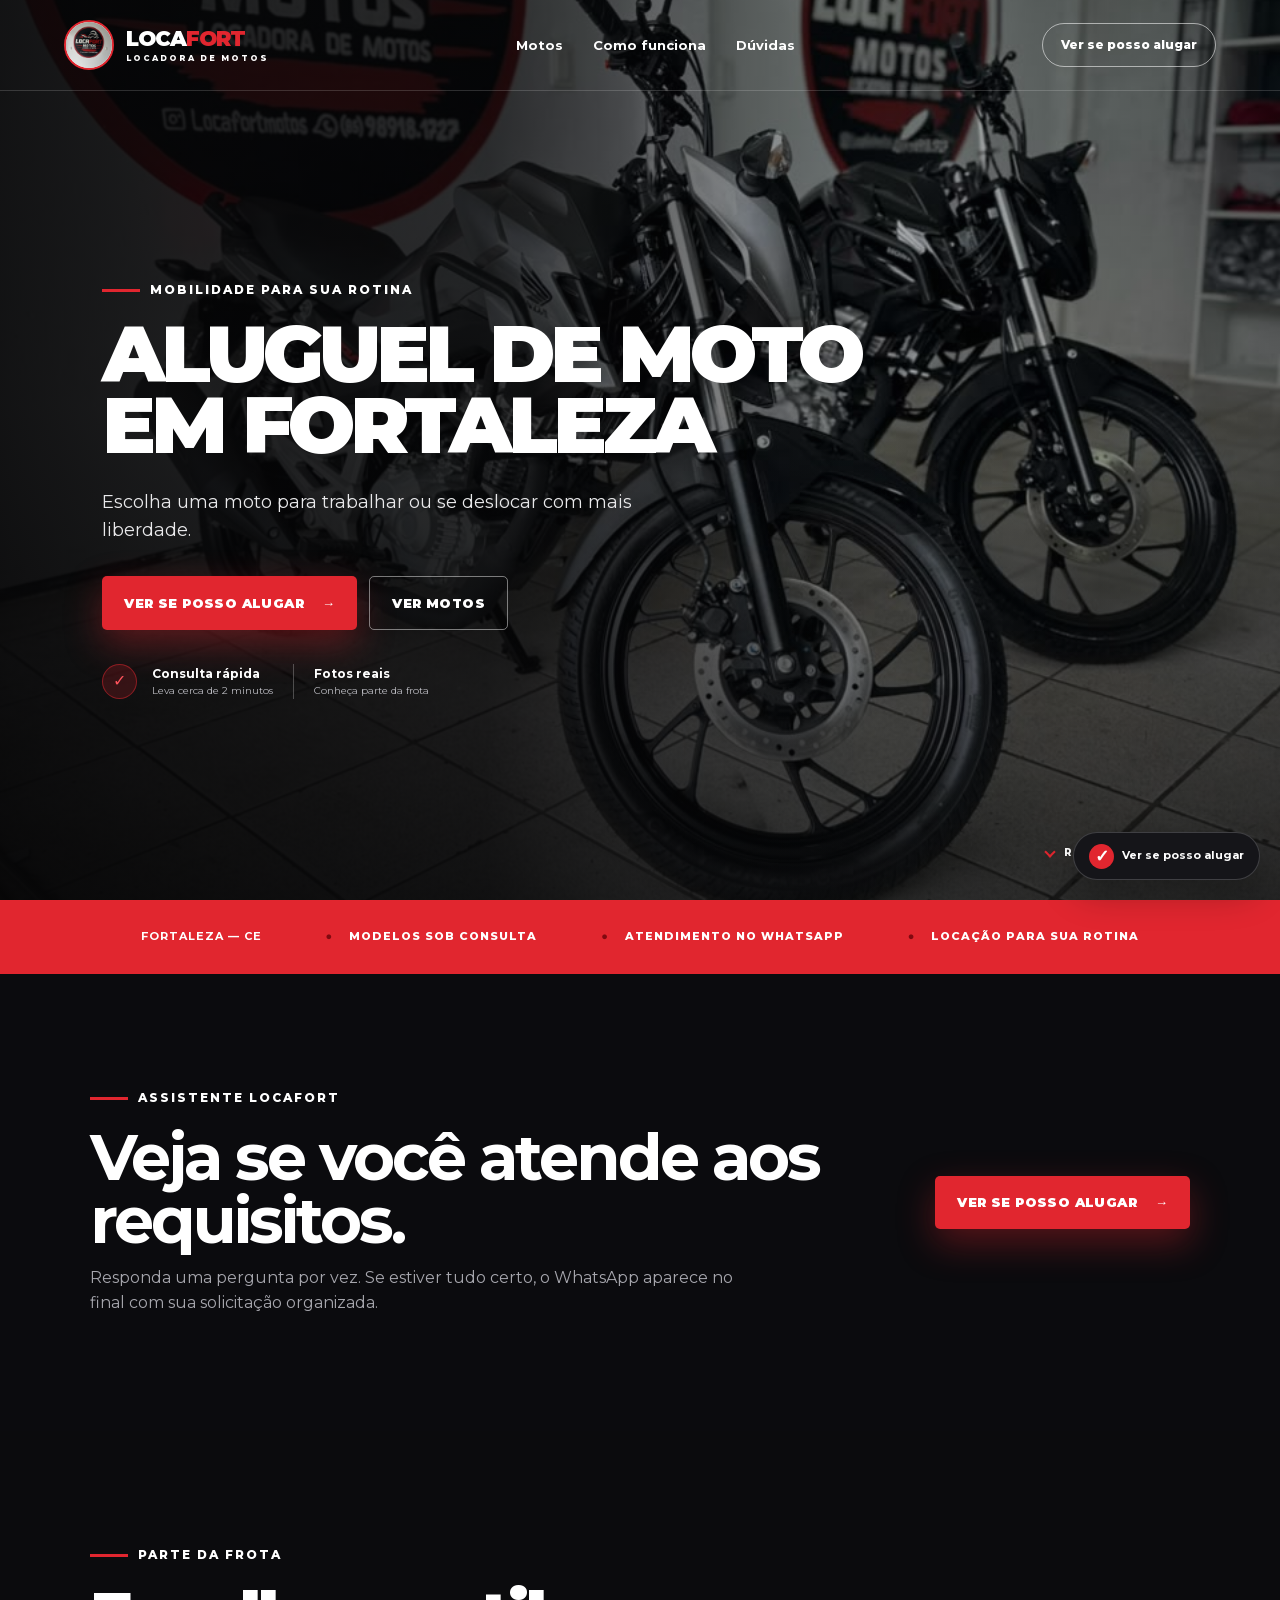
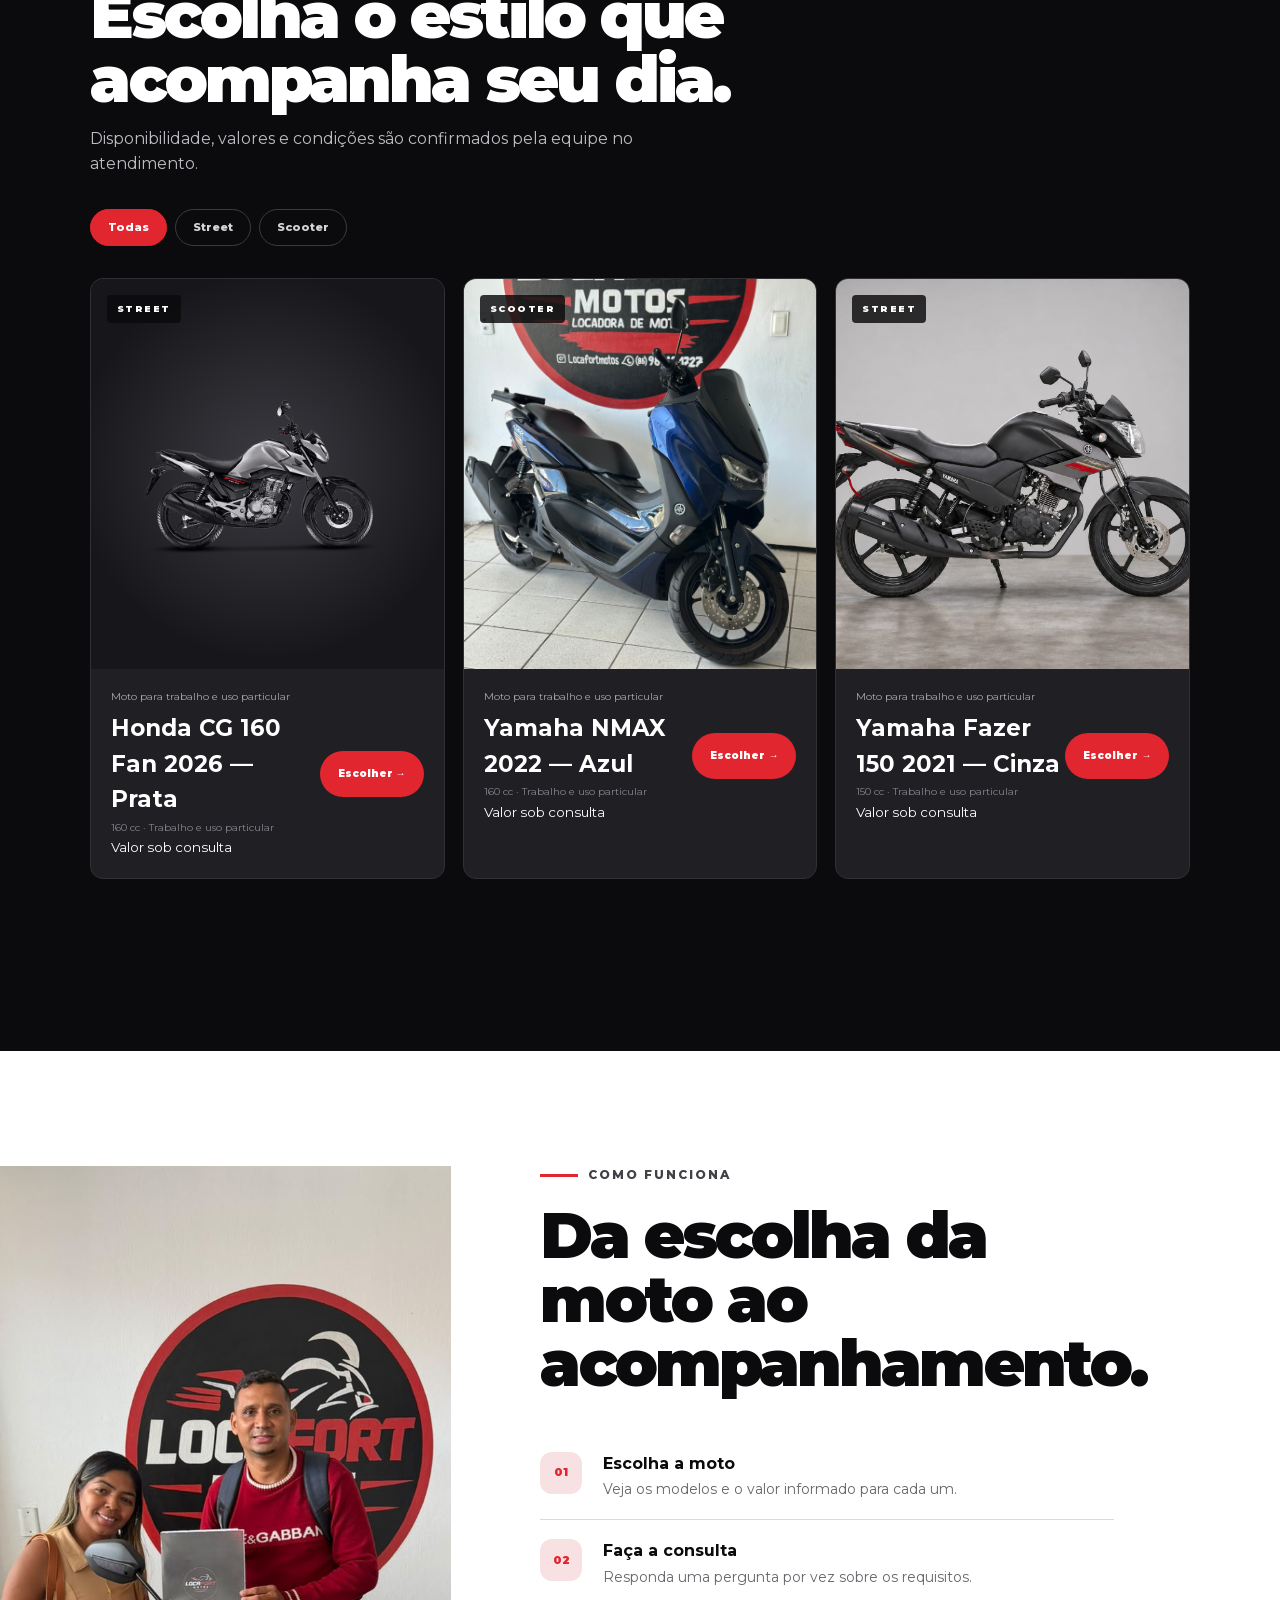
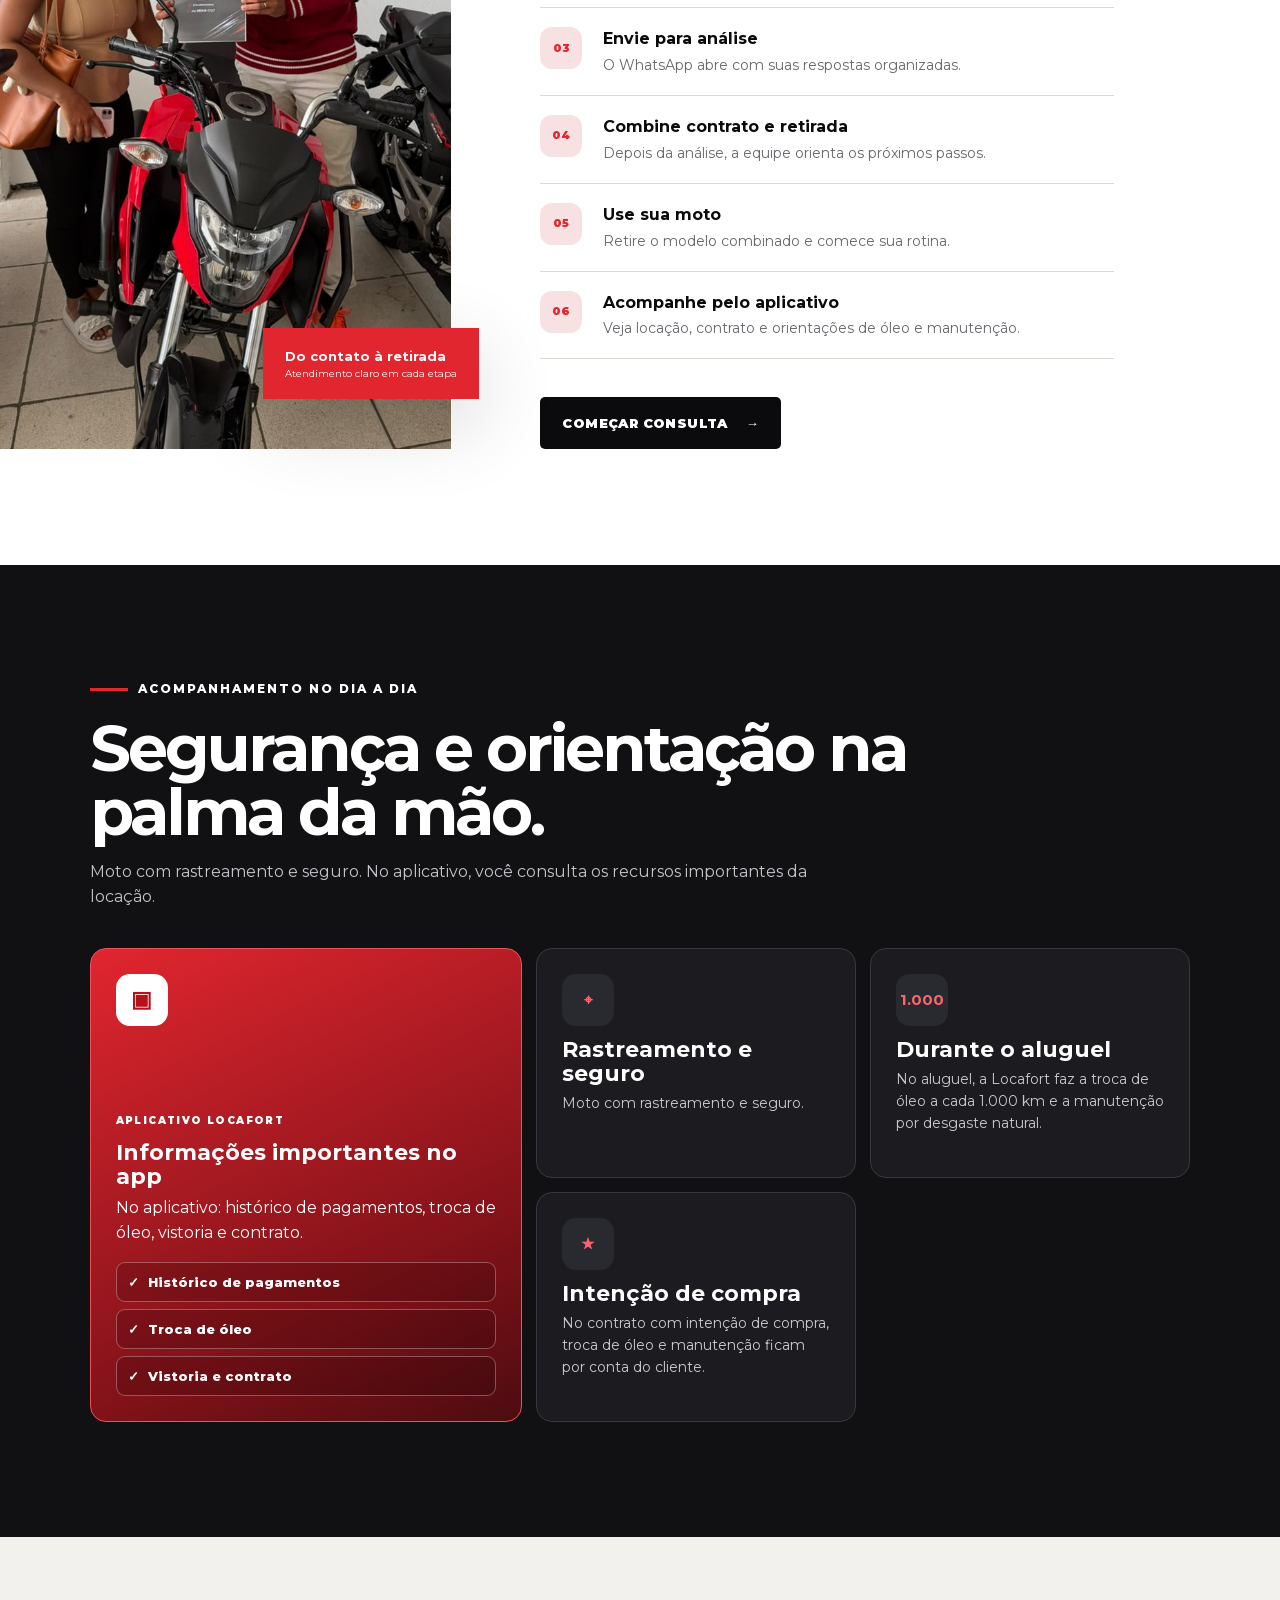
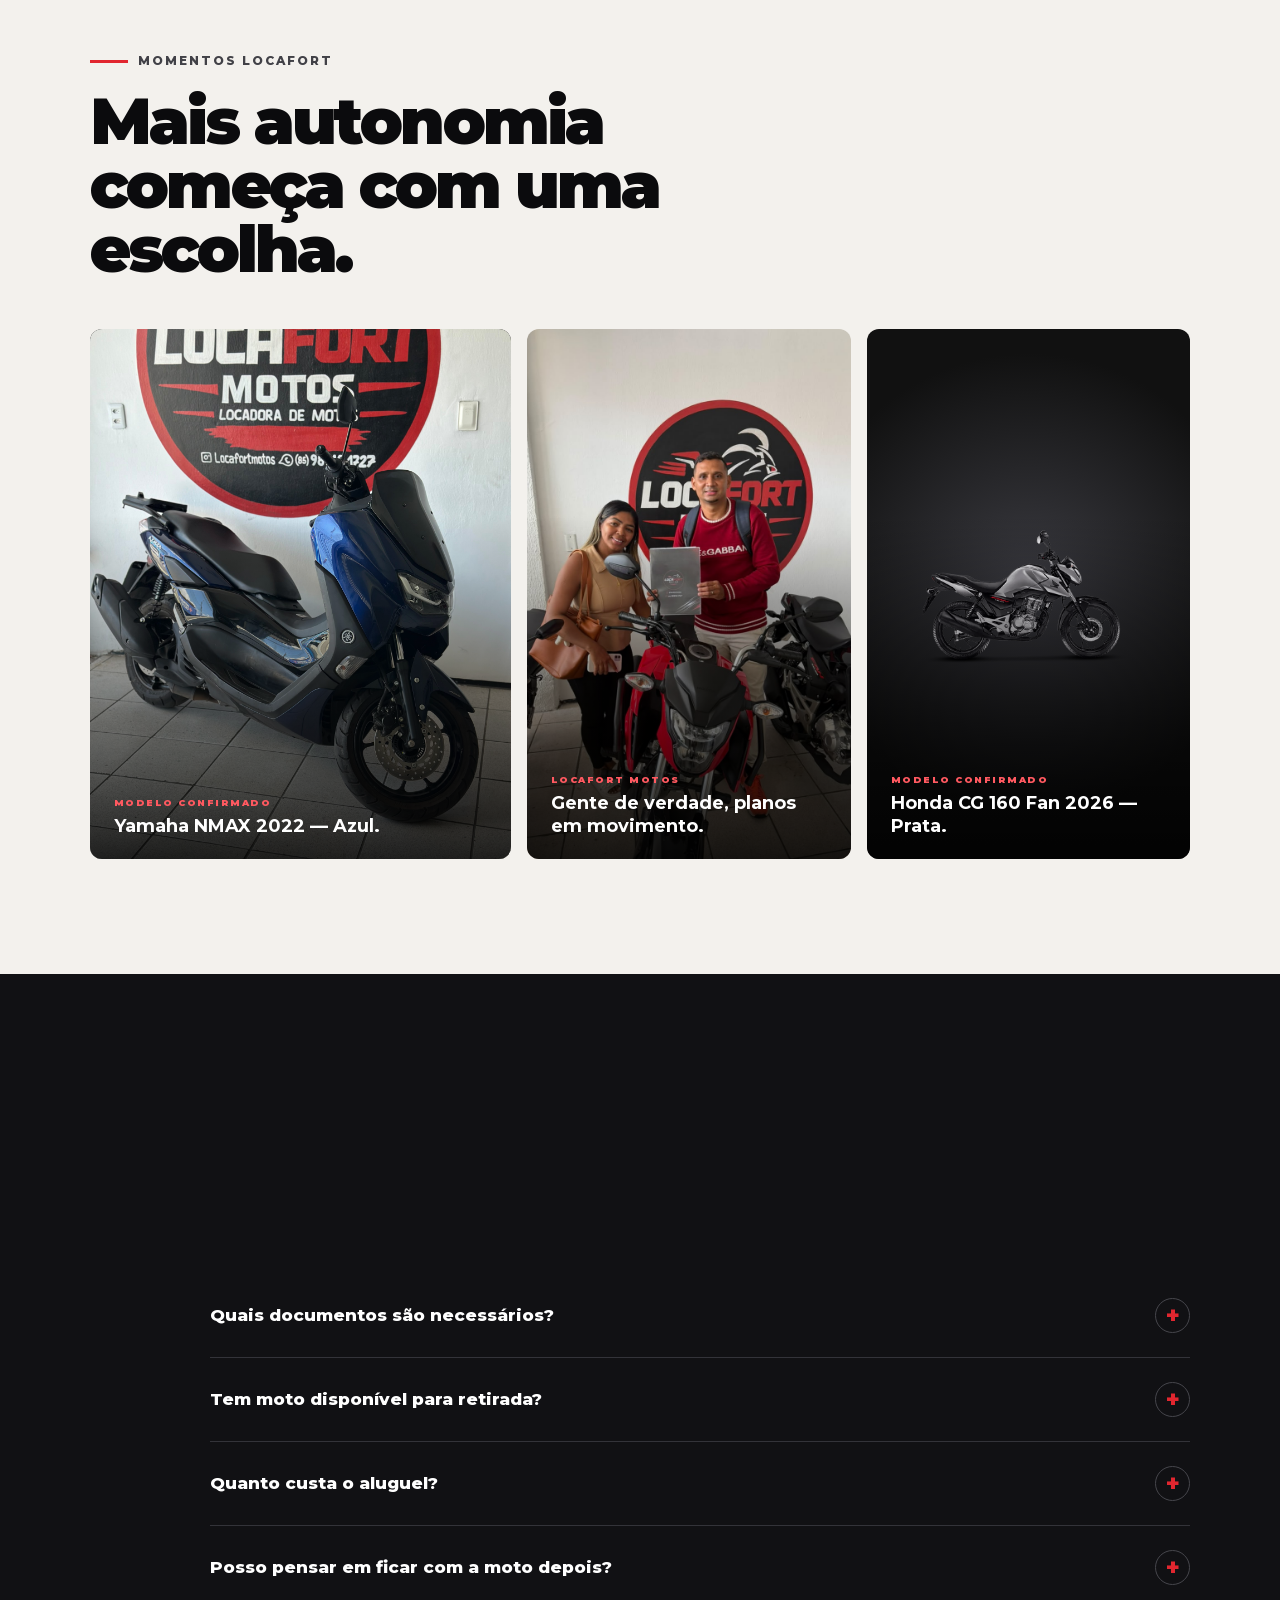
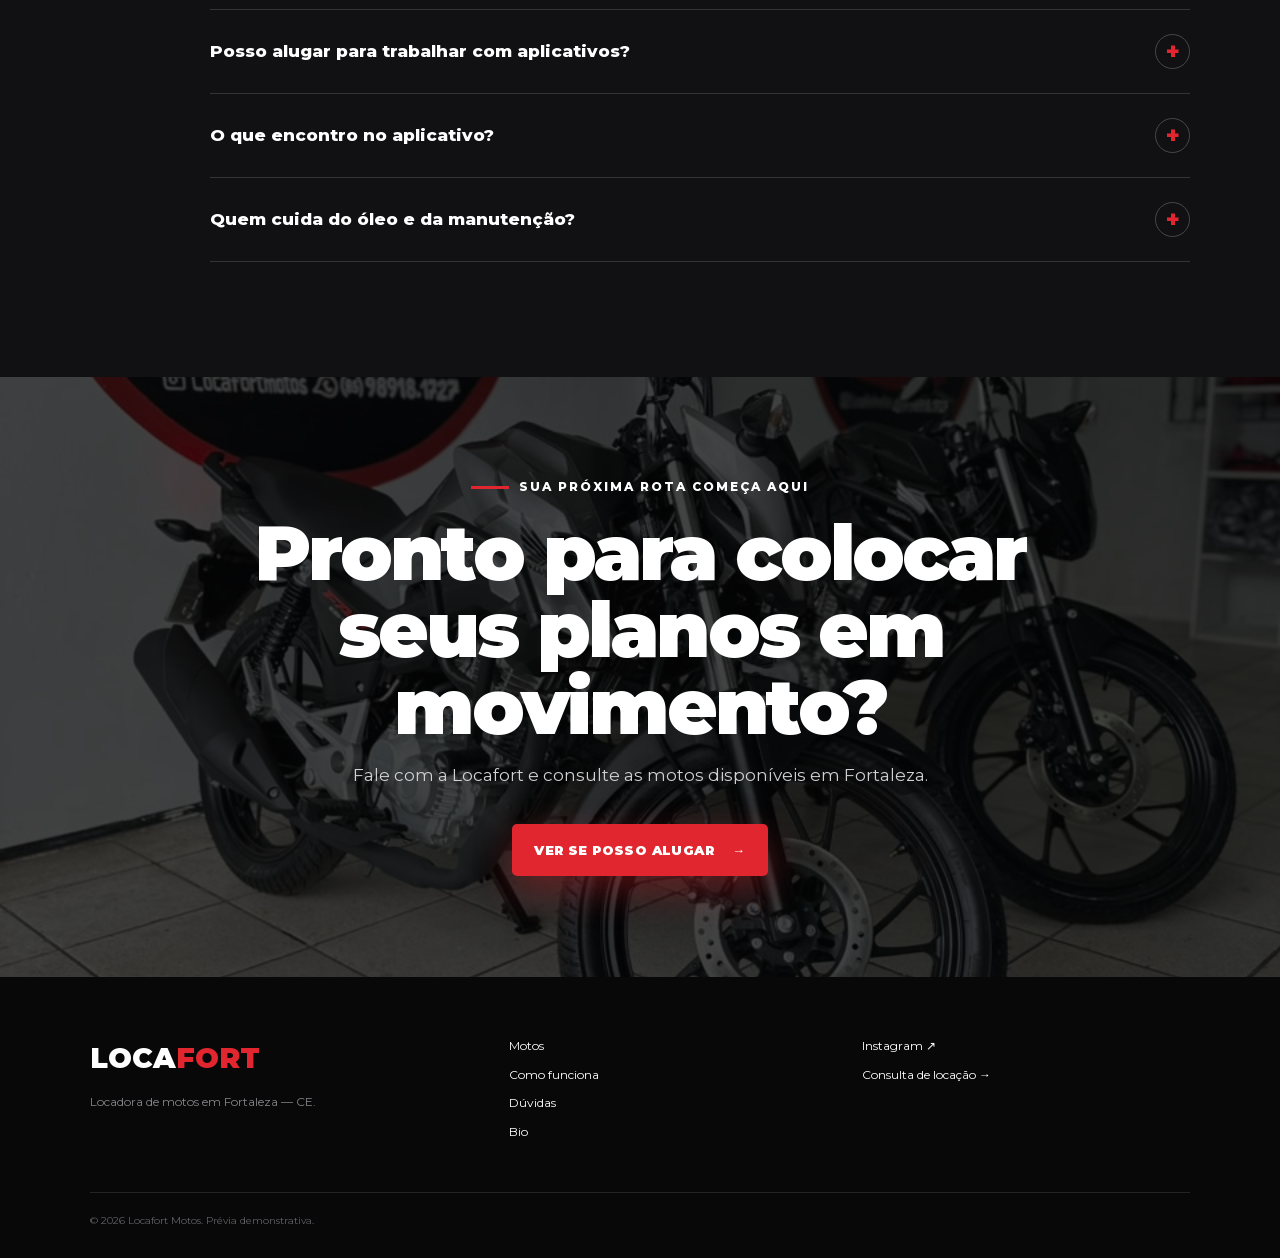
==== commit 5648d431: "Atualizar catalogo com NMAX e Fazer" ====
--- a/index.html
+++ b/index.html
@@ -95,7 +95,7 @@
       <div class="fleet-tabs" role="tablist" aria-label="Filtrar motos">
         <button class="active" data-filter="todas">Todas</button>
         <button data-filter="street">Street</button>
-        <button data-filter="trail">Trail</button>
+        <button data-filter="scooter">Scooter</button>
       </div>
       <p class="mobile-swipe-hint"><span>↔</span> Arraste para o lado e veja as motos</p>
       <div class="fleet-grid" id="catalogFleet">
@@ -103,9 +103,13 @@
           <div class="bike-image"><img class="product-cutout" src="assets/honda-fan-2026-prata-catalogo.png" alt="Honda CG 160 Fan 2026 prata da Locafort" loading="lazy"><span>STREET</span></div>
           <div class="bike-info"><div><p>Moto para trabalho e uso particular</p><h3>Honda CG 160 Fan 2026 — Prata</h3><small>Valor sob consulta</small></div><button class="bike-ask" data-moto="Honda CG 160 Fan 2026 prata" aria-label="Consultar Honda CG 160 Fan 2026 prata">↗</button></div>
         </article>
-        <article class="bike-card reveal" data-category="trail">
-          <div class="bike-image"><img class="product-cutout" src="assets/yamaha-crosser-2027-vermelha.png" alt="Yamaha Crosser 2027 vermelha da Locafort" loading="lazy"><span>TRAIL</span></div>
-          <div class="bike-info"><div><p>Moto para trabalho e uso particular</p><h3>Yamaha Crosser 2027 — Vermelha</h3><small>Valor sob consulta</small></div><button class="bike-ask" data-moto="Yamaha Crosser 2027 vermelha" aria-label="Consultar Yamaha Crosser 2027 vermelha">↗</button></div>
+        <article class="bike-card reveal" data-category="scooter">
+          <div class="bike-image"><img src="assets/yamaha-nmax-2022-azul.jpeg" alt="Yamaha NMAX 2022 azul da Locafort" loading="lazy"><span>SCOOTER</span></div>
+          <div class="bike-info"><div><p>Moto para trabalho e uso particular</p><h3>Yamaha NMAX 2022 — Azul</h3><small>Valor sob consulta</small></div><button class="bike-ask" data-moto="Yamaha NMAX 2022 azul" aria-label="Consultar Yamaha NMAX 2022 azul">↗</button></div>
+        </article>
+        <article class="bike-card reveal" data-category="street">
+          <div class="bike-image"><img src="assets/yamaha-fazer-150-2021-cinza.jpeg" alt="Yamaha Fazer 150 2021 cinza da Locafort" loading="lazy"><span>STREET</span></div>
+          <div class="bike-info"><div><p>Moto para trabalho e uso particular</p><h3>Yamaha Fazer 150 2021 — Cinza</h3><small>Valor sob consulta</small></div><button class="bike-ask" data-moto="Yamaha Fazer 150 2021 cinza" aria-label="Consultar Yamaha Fazer 150 2021 cinza">↗</button></div>
         </article>
       </div>
       <a class="text-link reveal" data-open-simulator href="#simular-locacao">Ver se posso alugar <span>→</span></a>
@@ -151,7 +155,7 @@
         <h2>Mais autonomia começa com uma escolha.</h2>
       </div>
       <div class="stories-grid reveal">
-        <figure class="story story-wide"><img class="story-product" src="assets/yamaha-crosser-2027-vermelha.png" alt="Yamaha Crosser 2027 vermelha" loading="lazy"><figcaption><span>Modelo confirmado</span><strong>Yamaha Crosser 2027 — Vermelha.</strong></figcaption></figure>
+        <figure class="story story-wide"><img src="assets/yamaha-nmax-2022-azul.jpeg" alt="Yamaha NMAX 2022 azul" loading="lazy"><figcaption><span>Modelo confirmado</span><strong>Yamaha NMAX 2022 — Azul.</strong></figcaption></figure>
         <figure class="story"><img src="assets/cliente-retirada-1.jpeg" alt="Clientes na Locafort Motos" loading="lazy"><figcaption><span>Locafort Motos</span><strong>Gente de verdade, planos em movimento.</strong></figcaption></figure>
         <figure class="story"><img class="story-product" src="assets/honda-fan-2026-prata-catalogo.png" alt="Honda CG 160 Fan 2026 prata" loading="lazy"><figcaption><span>Modelo confirmado</span><strong>Honda CG 160 Fan 2026 — Prata.</strong></figcaption></figure>
       </div>
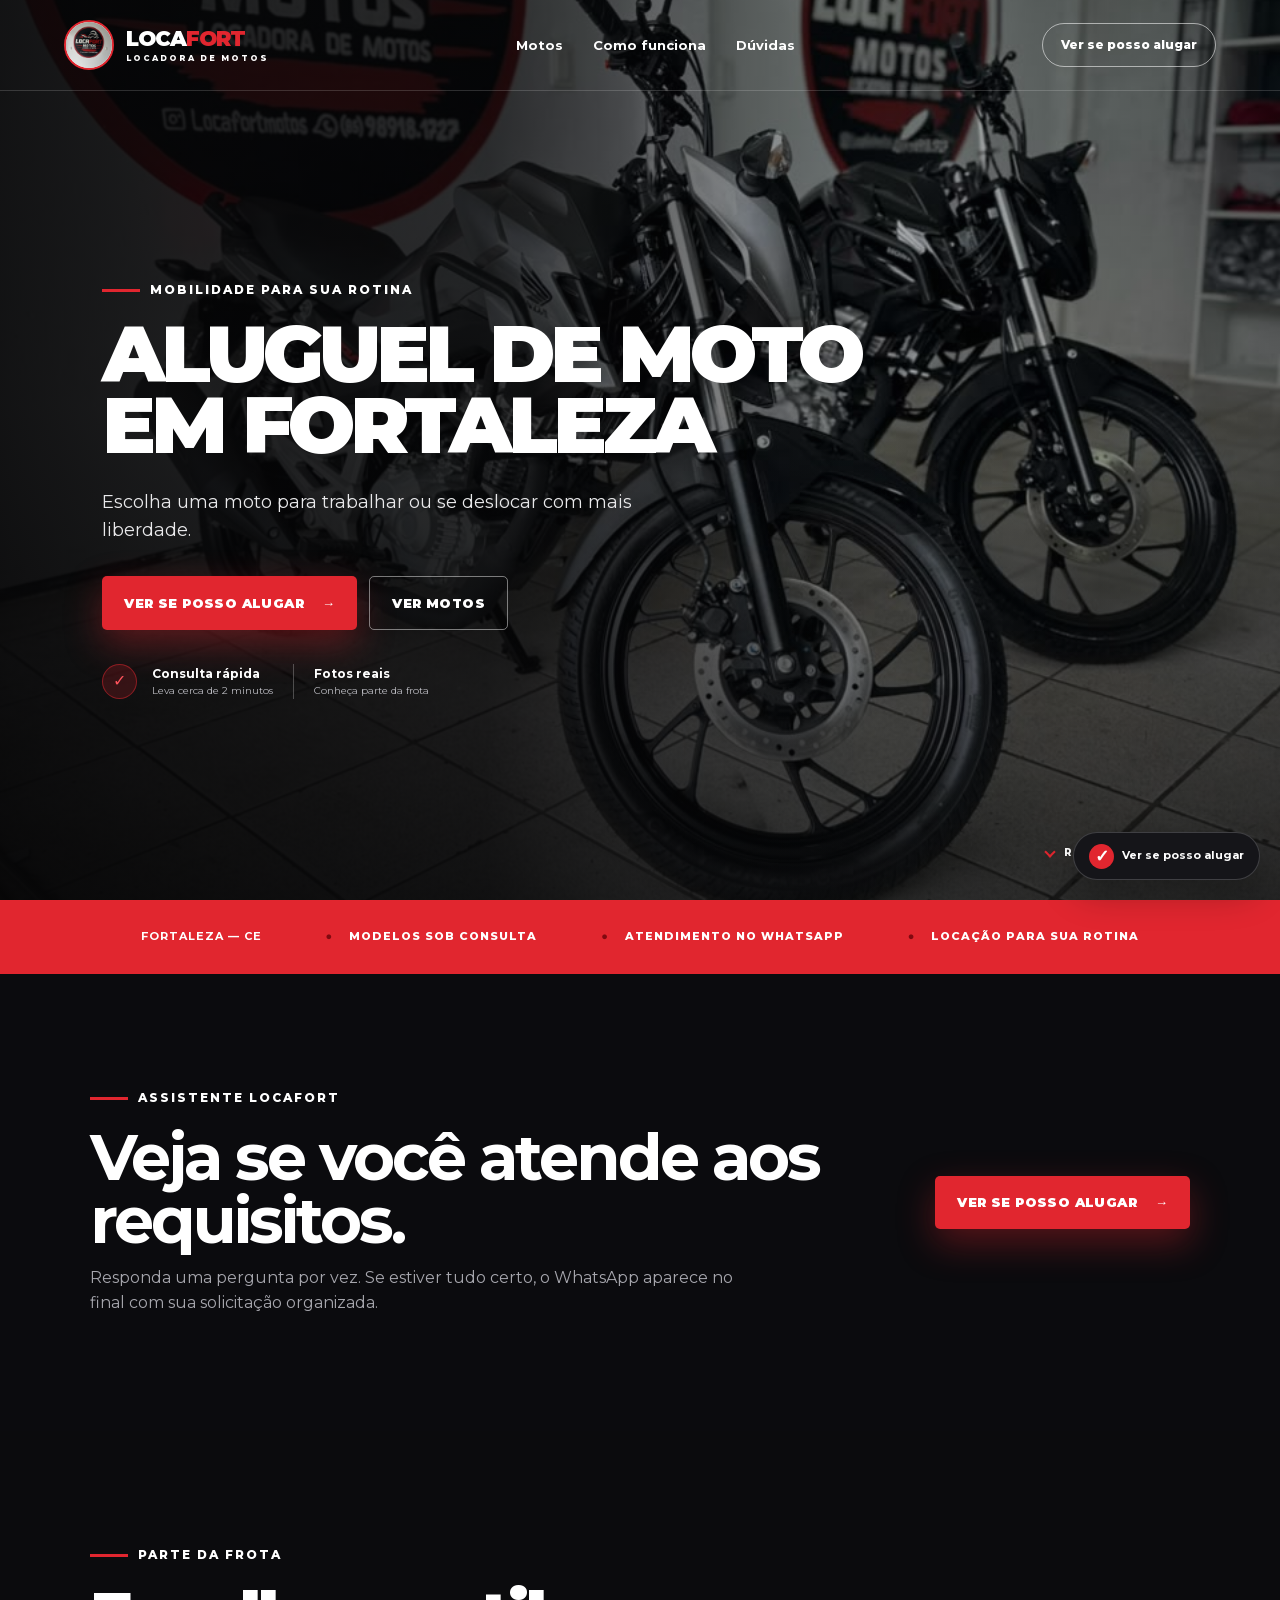
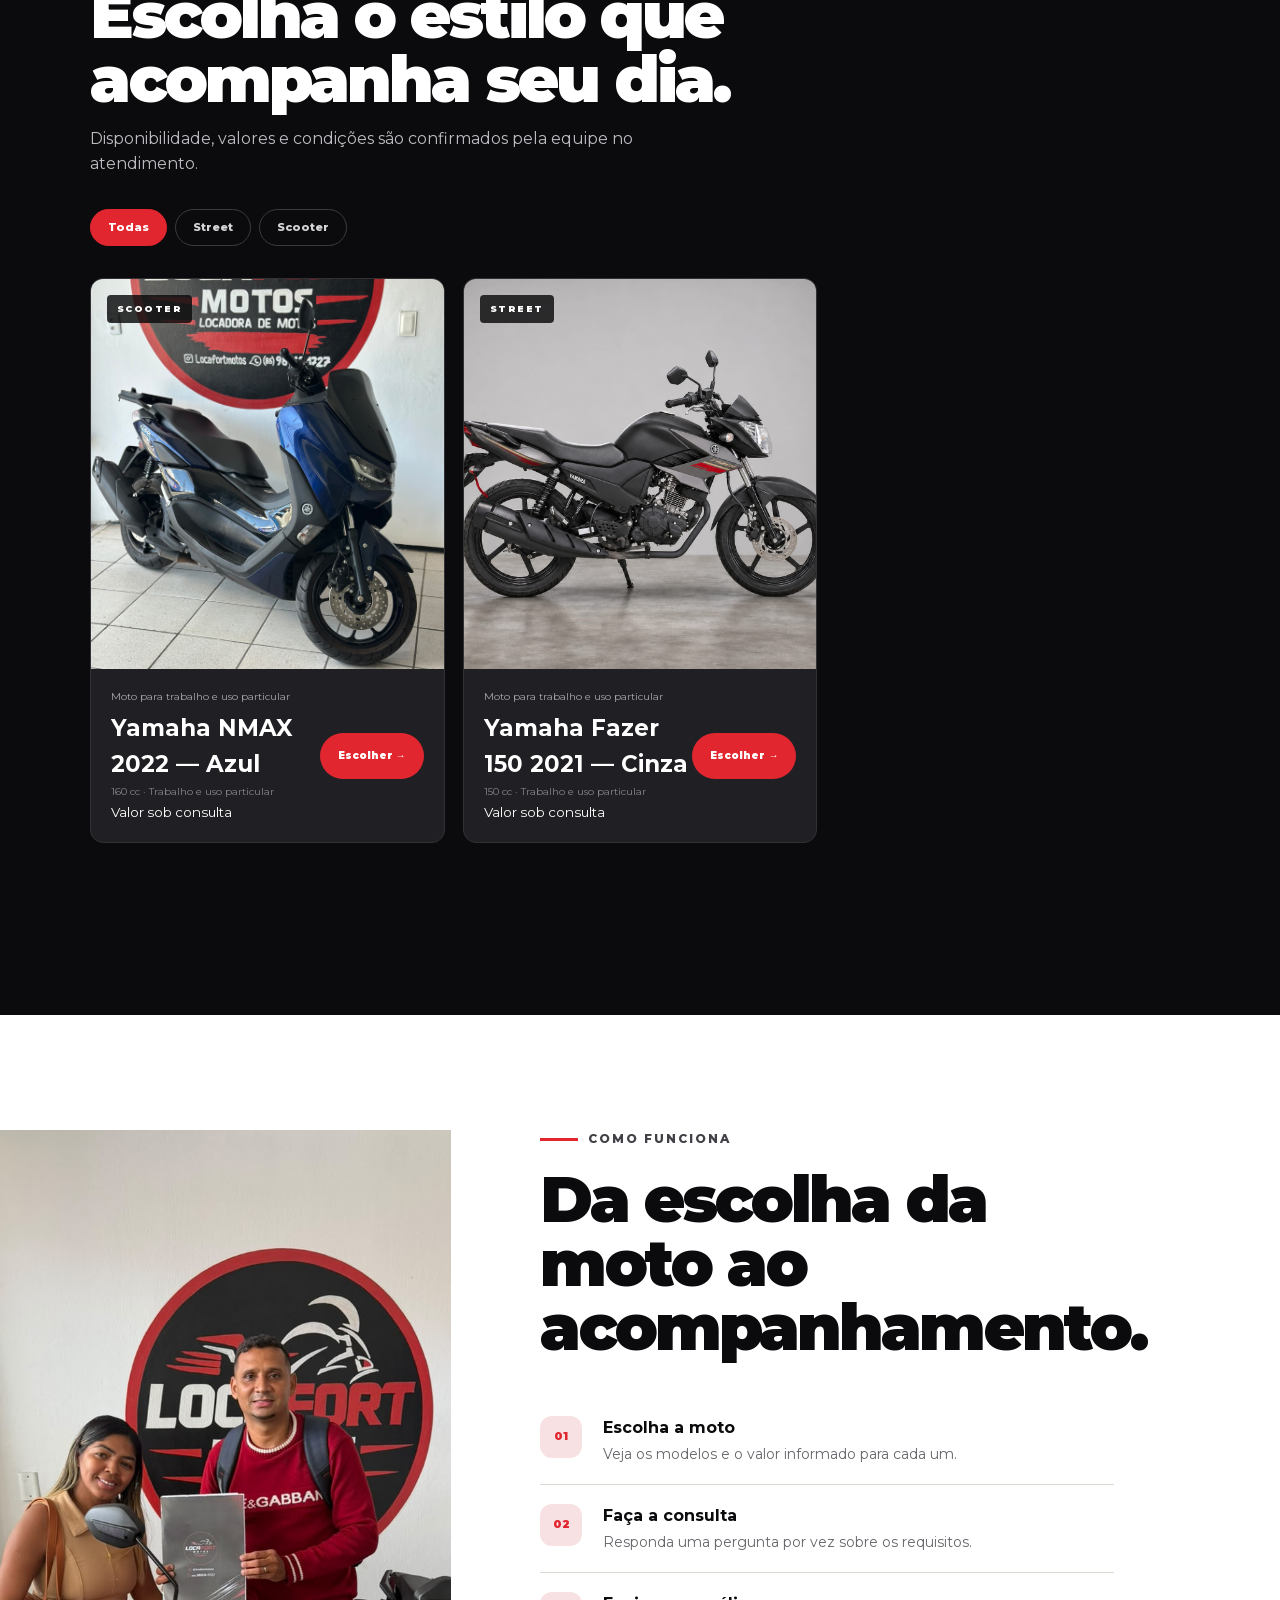
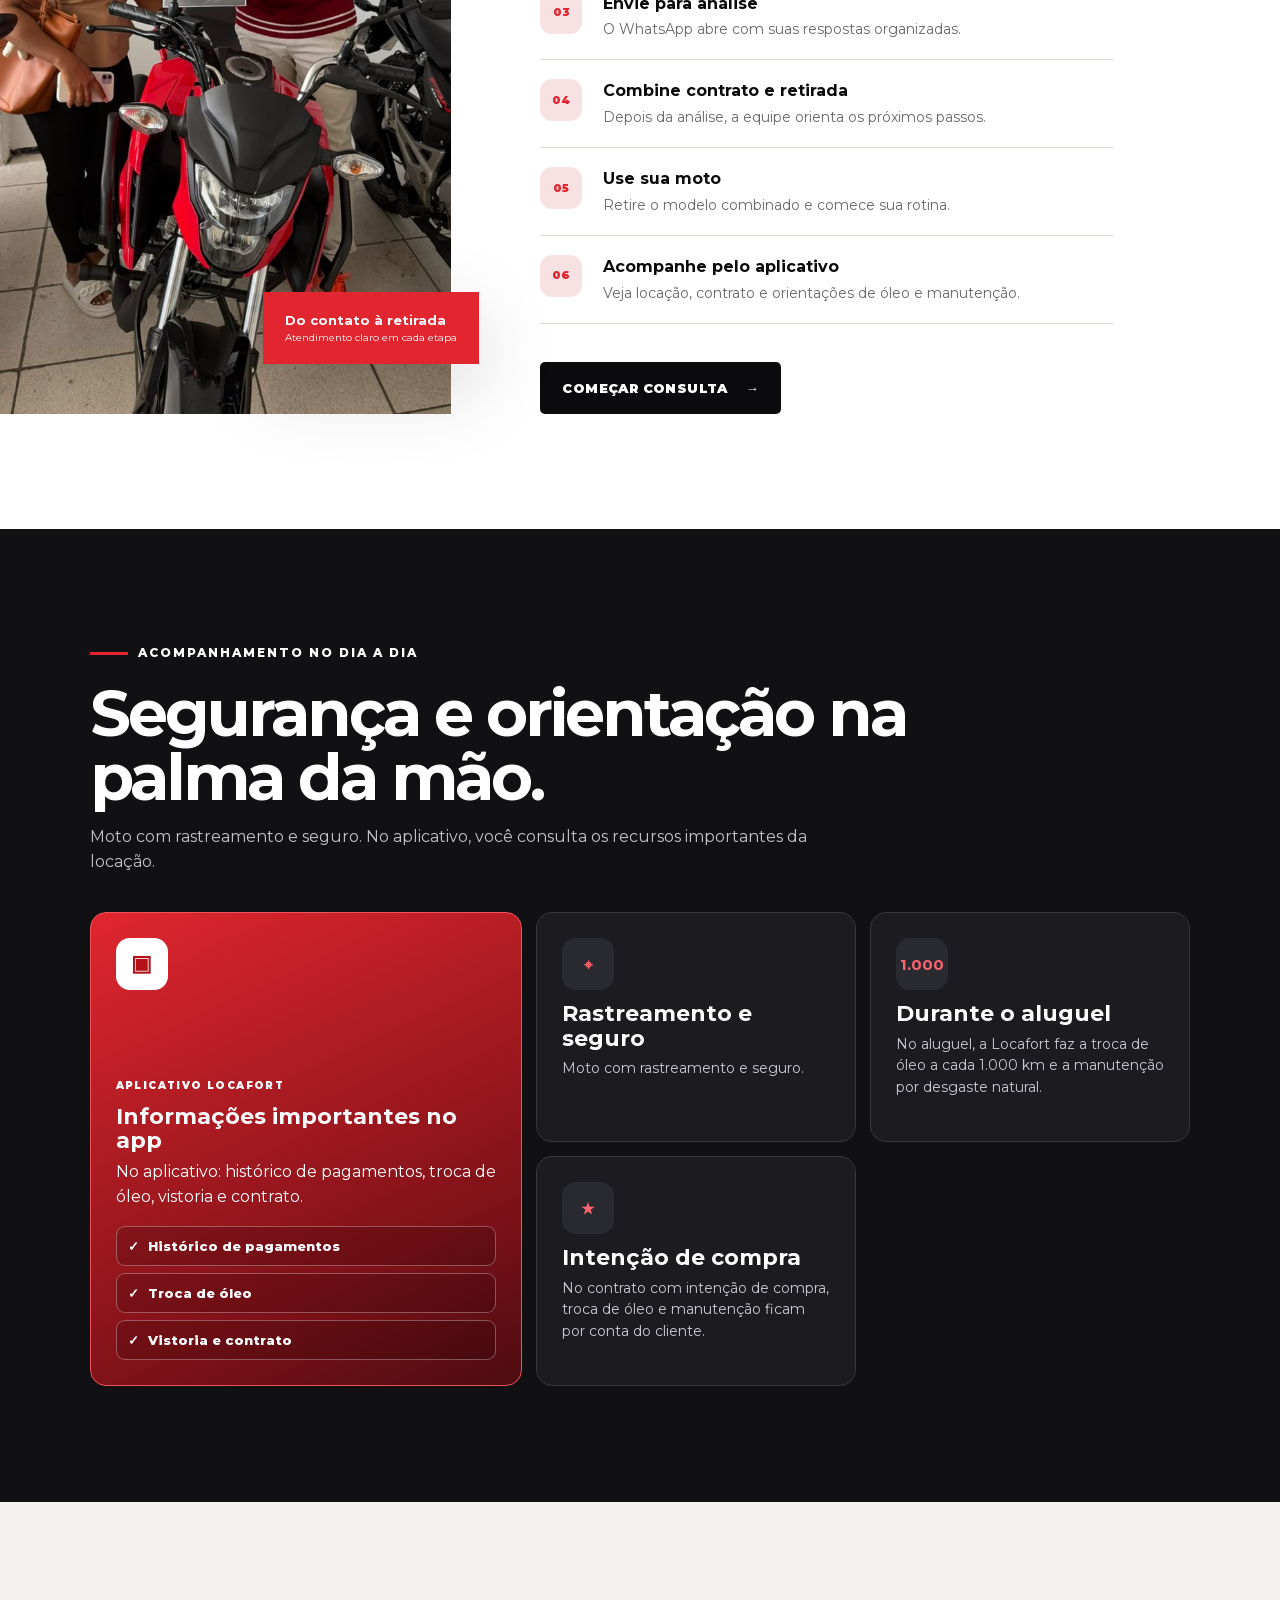
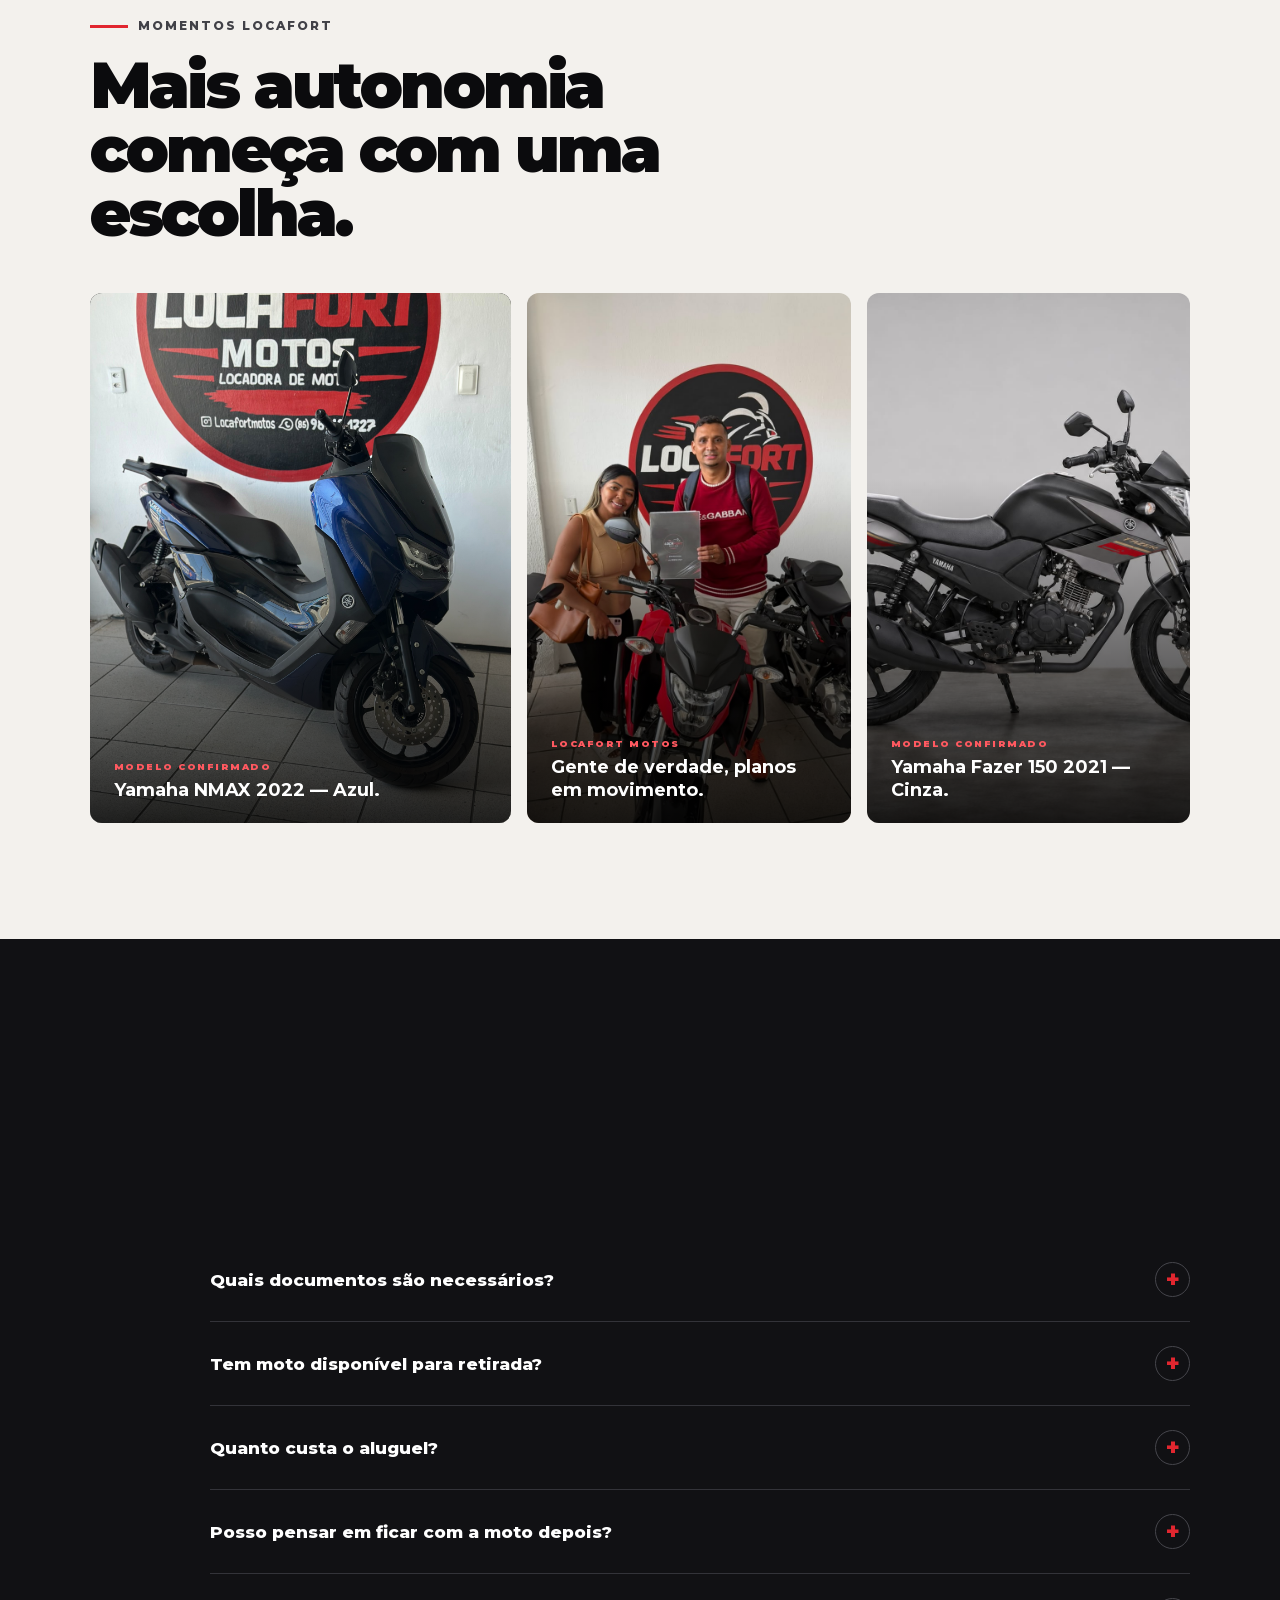
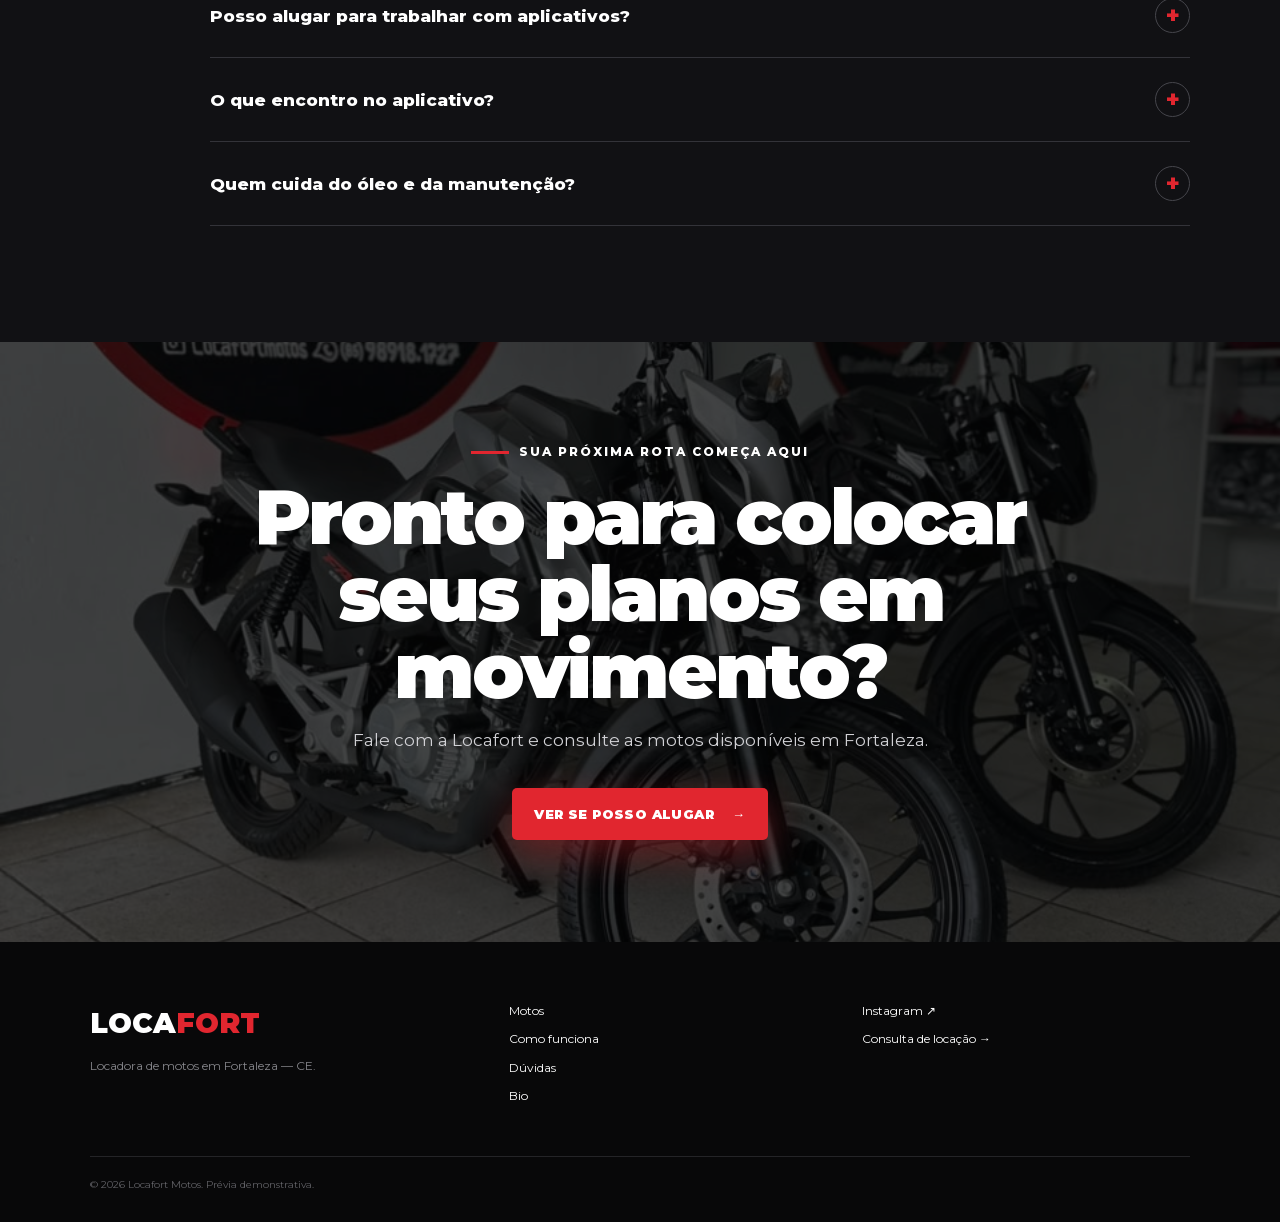
==== commit c73bc103: "Remover Honda Start do catalogo" ====
--- a/index.html
+++ b/index.html
@@ -99,10 +99,6 @@
       </div>
       <p class="mobile-swipe-hint"><span>↔</span> Arraste para o lado e veja as motos</p>
       <div class="fleet-grid" id="catalogFleet">
-        <article class="bike-card reveal" data-category="street">
-          <div class="bike-image"><img class="product-cutout" src="assets/honda-fan-2026-prata-catalogo.png" alt="Honda CG 160 Fan 2026 prata da Locafort" loading="lazy"><span>STREET</span></div>
-          <div class="bike-info"><div><p>Moto para trabalho e uso particular</p><h3>Honda CG 160 Fan 2026 — Prata</h3><small>Valor sob consulta</small></div><button class="bike-ask" data-moto="Honda CG 160 Fan 2026 prata" aria-label="Consultar Honda CG 160 Fan 2026 prata">↗</button></div>
-        </article>
         <article class="bike-card reveal" data-category="scooter">
           <div class="bike-image"><img src="assets/yamaha-nmax-2022-azul.jpeg" alt="Yamaha NMAX 2022 azul da Locafort" loading="lazy"><span>SCOOTER</span></div>
           <div class="bike-info"><div><p>Moto para trabalho e uso particular</p><h3>Yamaha NMAX 2022 — Azul</h3><small>Valor sob consulta</small></div><button class="bike-ask" data-moto="Yamaha NMAX 2022 azul" aria-label="Consultar Yamaha NMAX 2022 azul">↗</button></div>
@@ -157,7 +153,7 @@
       <div class="stories-grid reveal">
         <figure class="story story-wide"><img src="assets/yamaha-nmax-2022-azul.jpeg" alt="Yamaha NMAX 2022 azul" loading="lazy"><figcaption><span>Modelo confirmado</span><strong>Yamaha NMAX 2022 — Azul.</strong></figcaption></figure>
         <figure class="story"><img src="assets/cliente-retirada-1.jpeg" alt="Clientes na Locafort Motos" loading="lazy"><figcaption><span>Locafort Motos</span><strong>Gente de verdade, planos em movimento.</strong></figcaption></figure>
-        <figure class="story"><img class="story-product" src="assets/honda-fan-2026-prata-catalogo.png" alt="Honda CG 160 Fan 2026 prata" loading="lazy"><figcaption><span>Modelo confirmado</span><strong>Honda CG 160 Fan 2026 — Prata.</strong></figcaption></figure>
+        <figure class="story"><img src="assets/yamaha-fazer-150-2021-cinza.jpeg" alt="Yamaha Fazer 150 2021 cinza" loading="lazy"><figcaption><span>Modelo confirmado</span><strong>Yamaha Fazer 150 2021 — Cinza.</strong></figcaption></figure>
       </div>
     </section>
 
